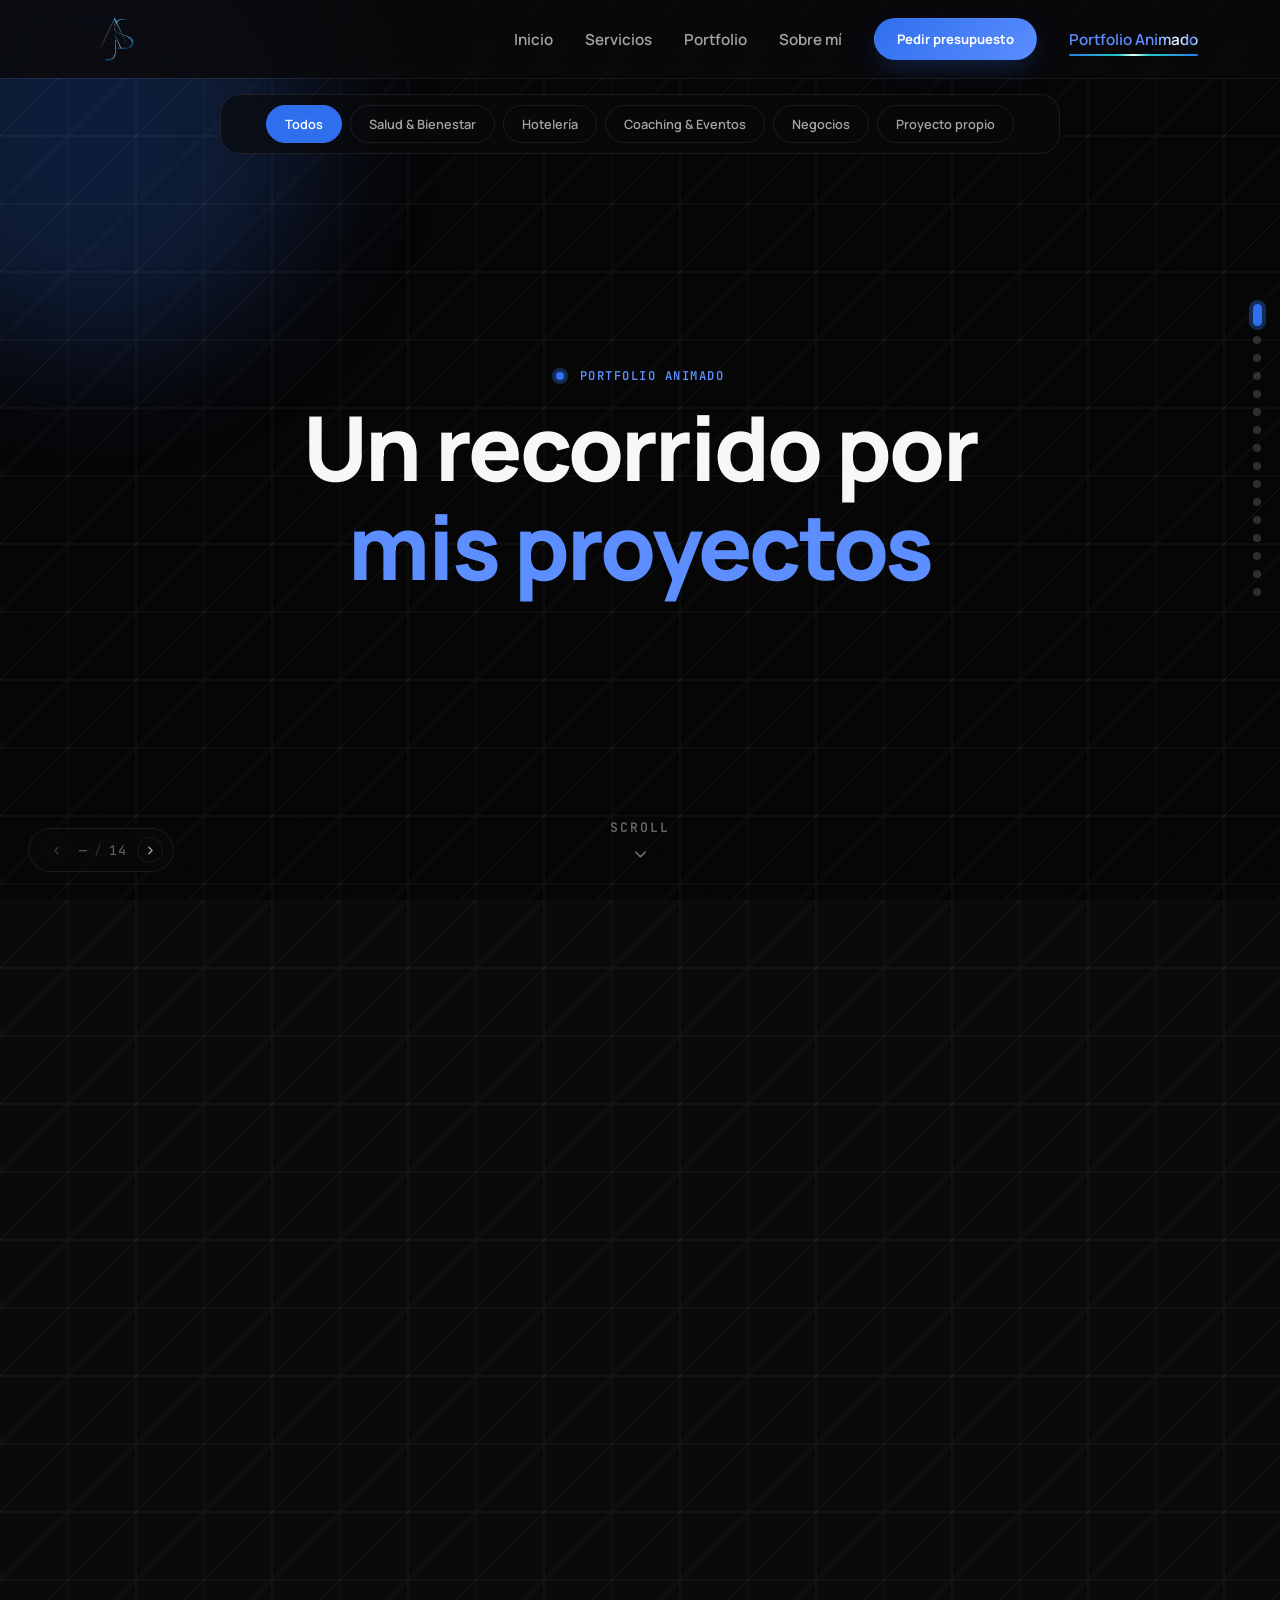
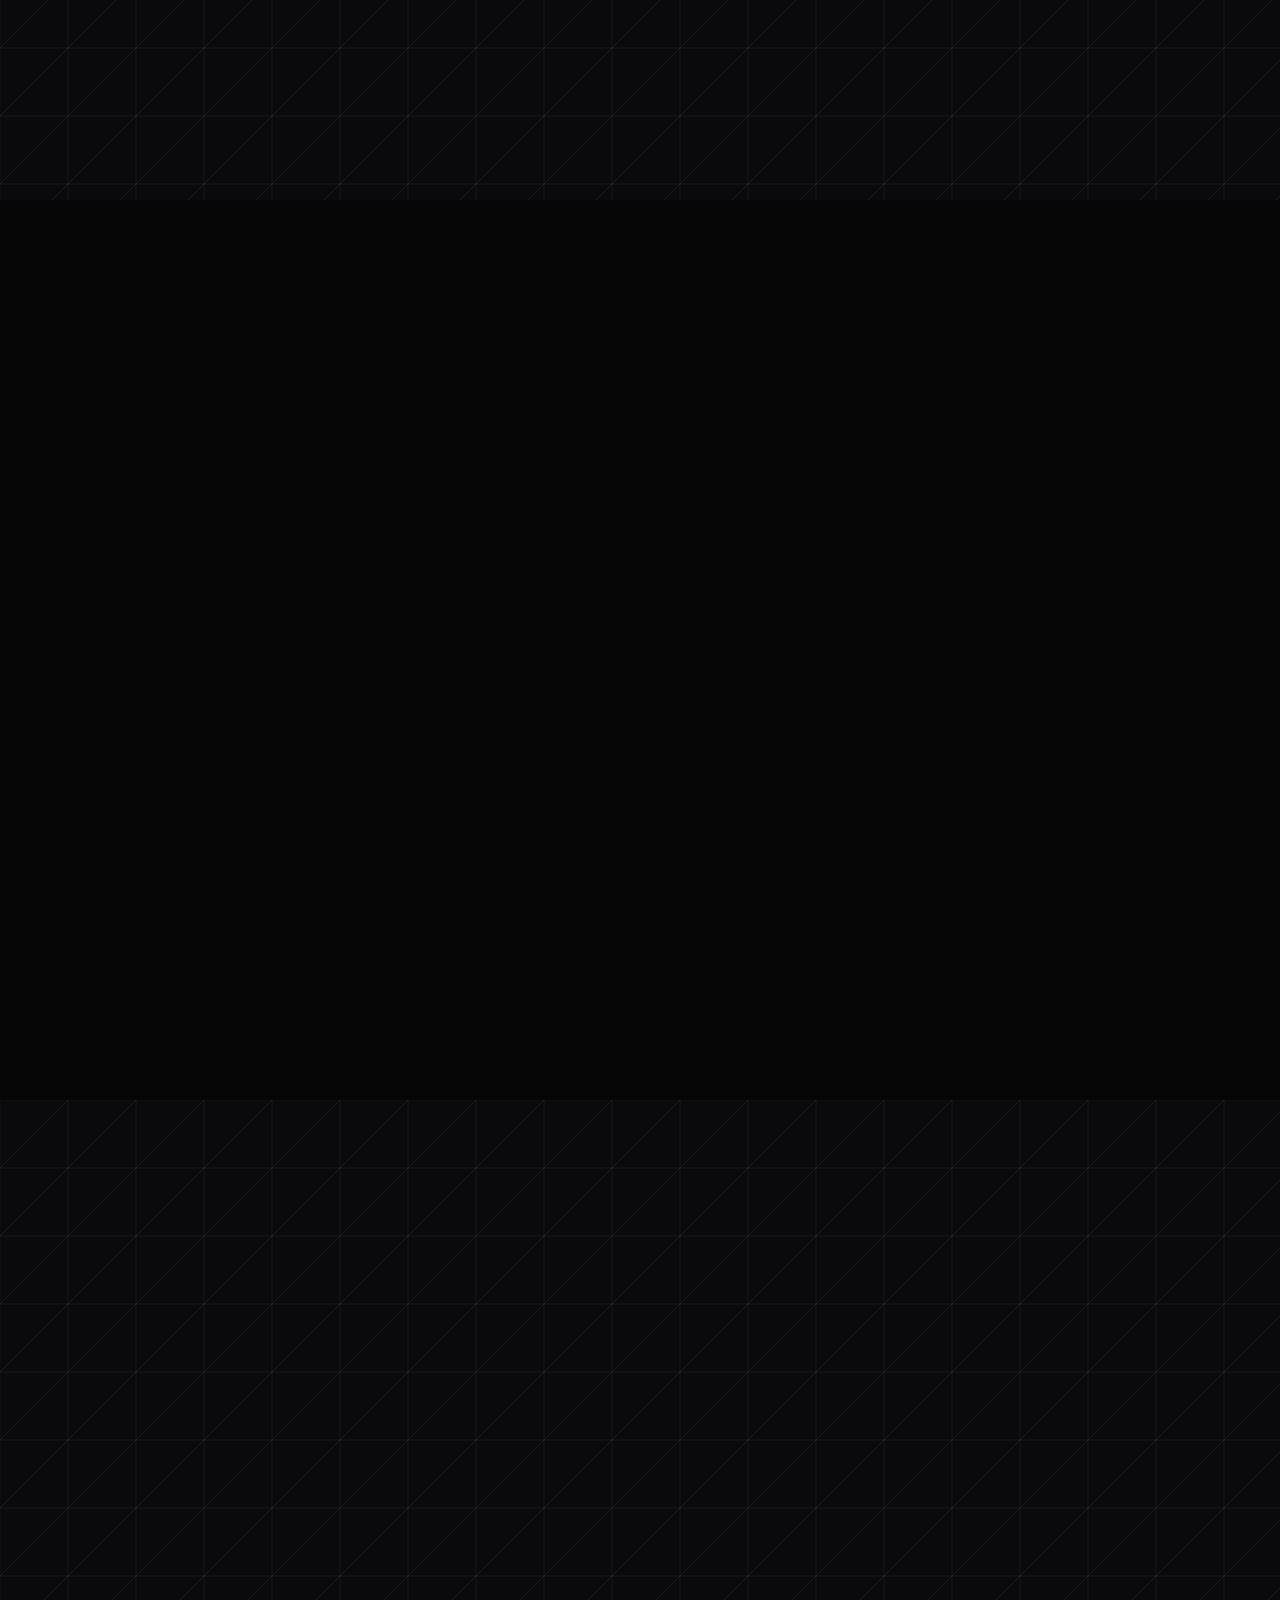
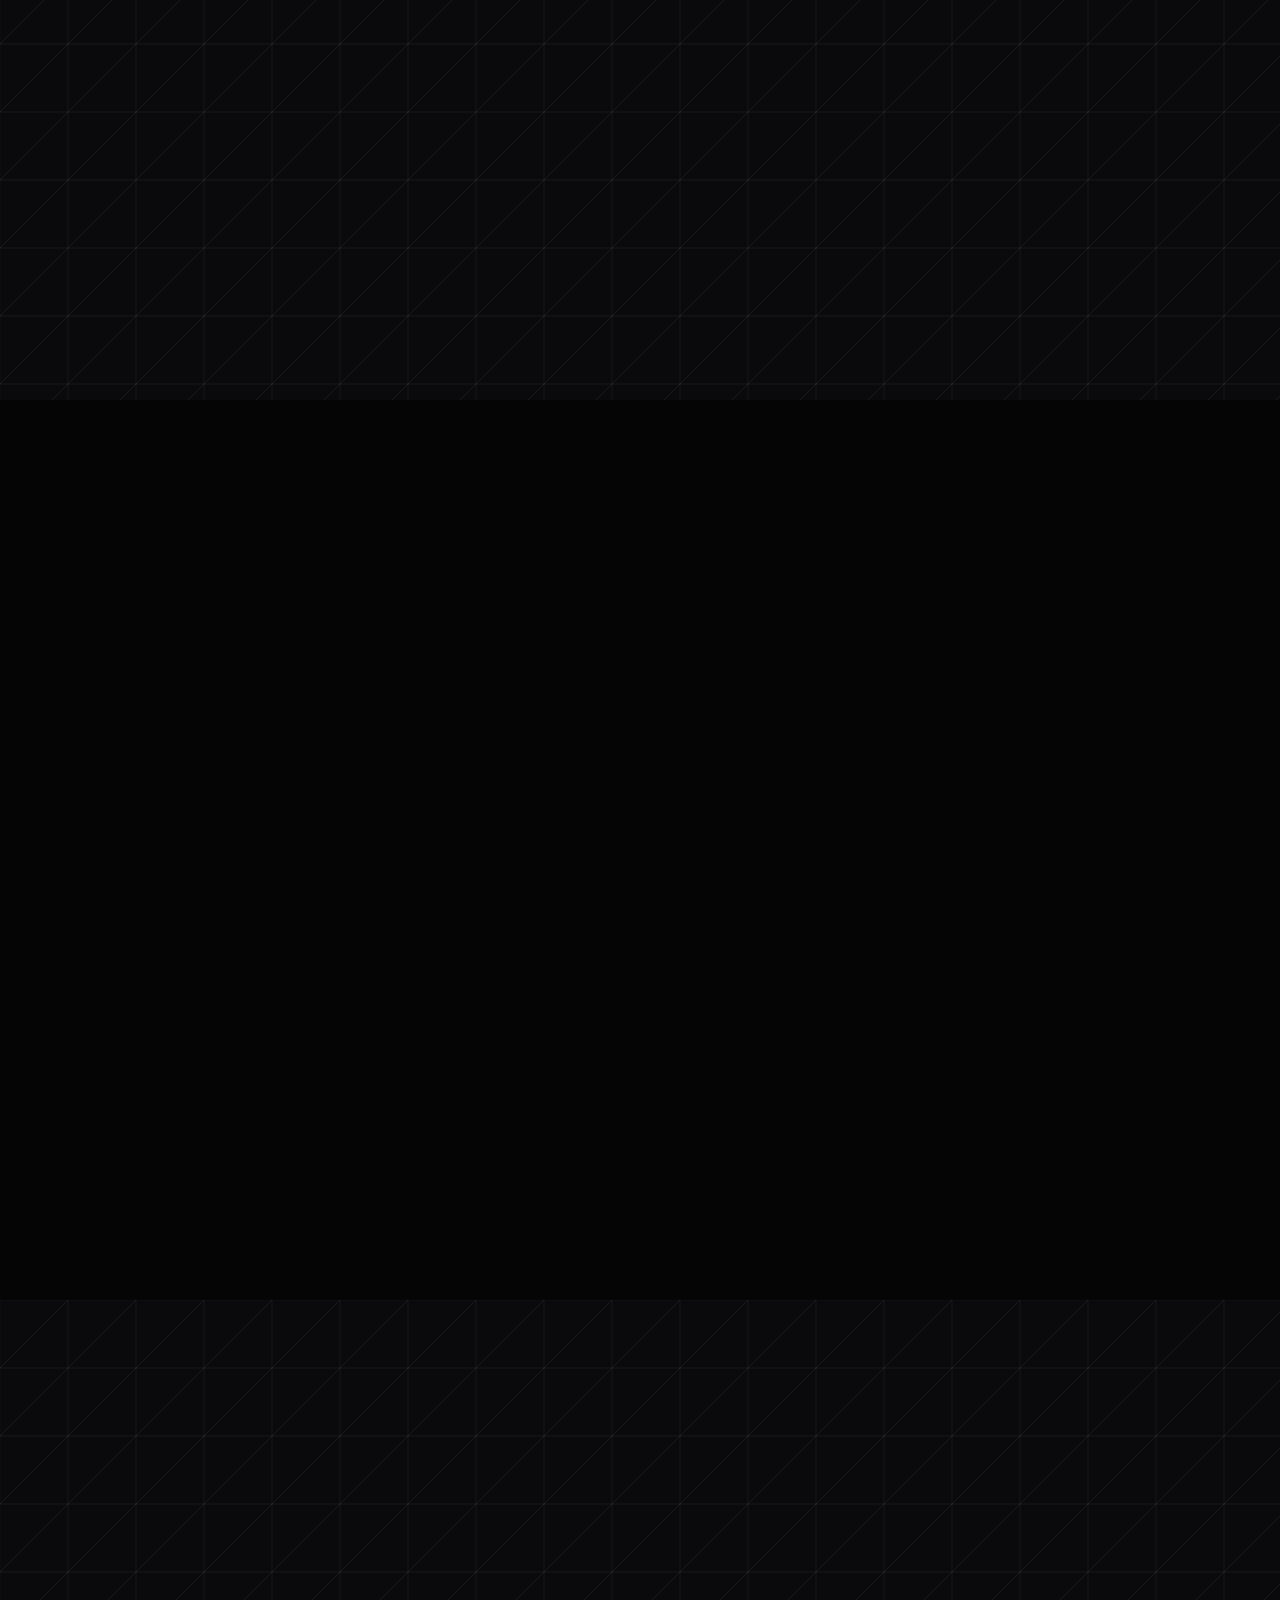
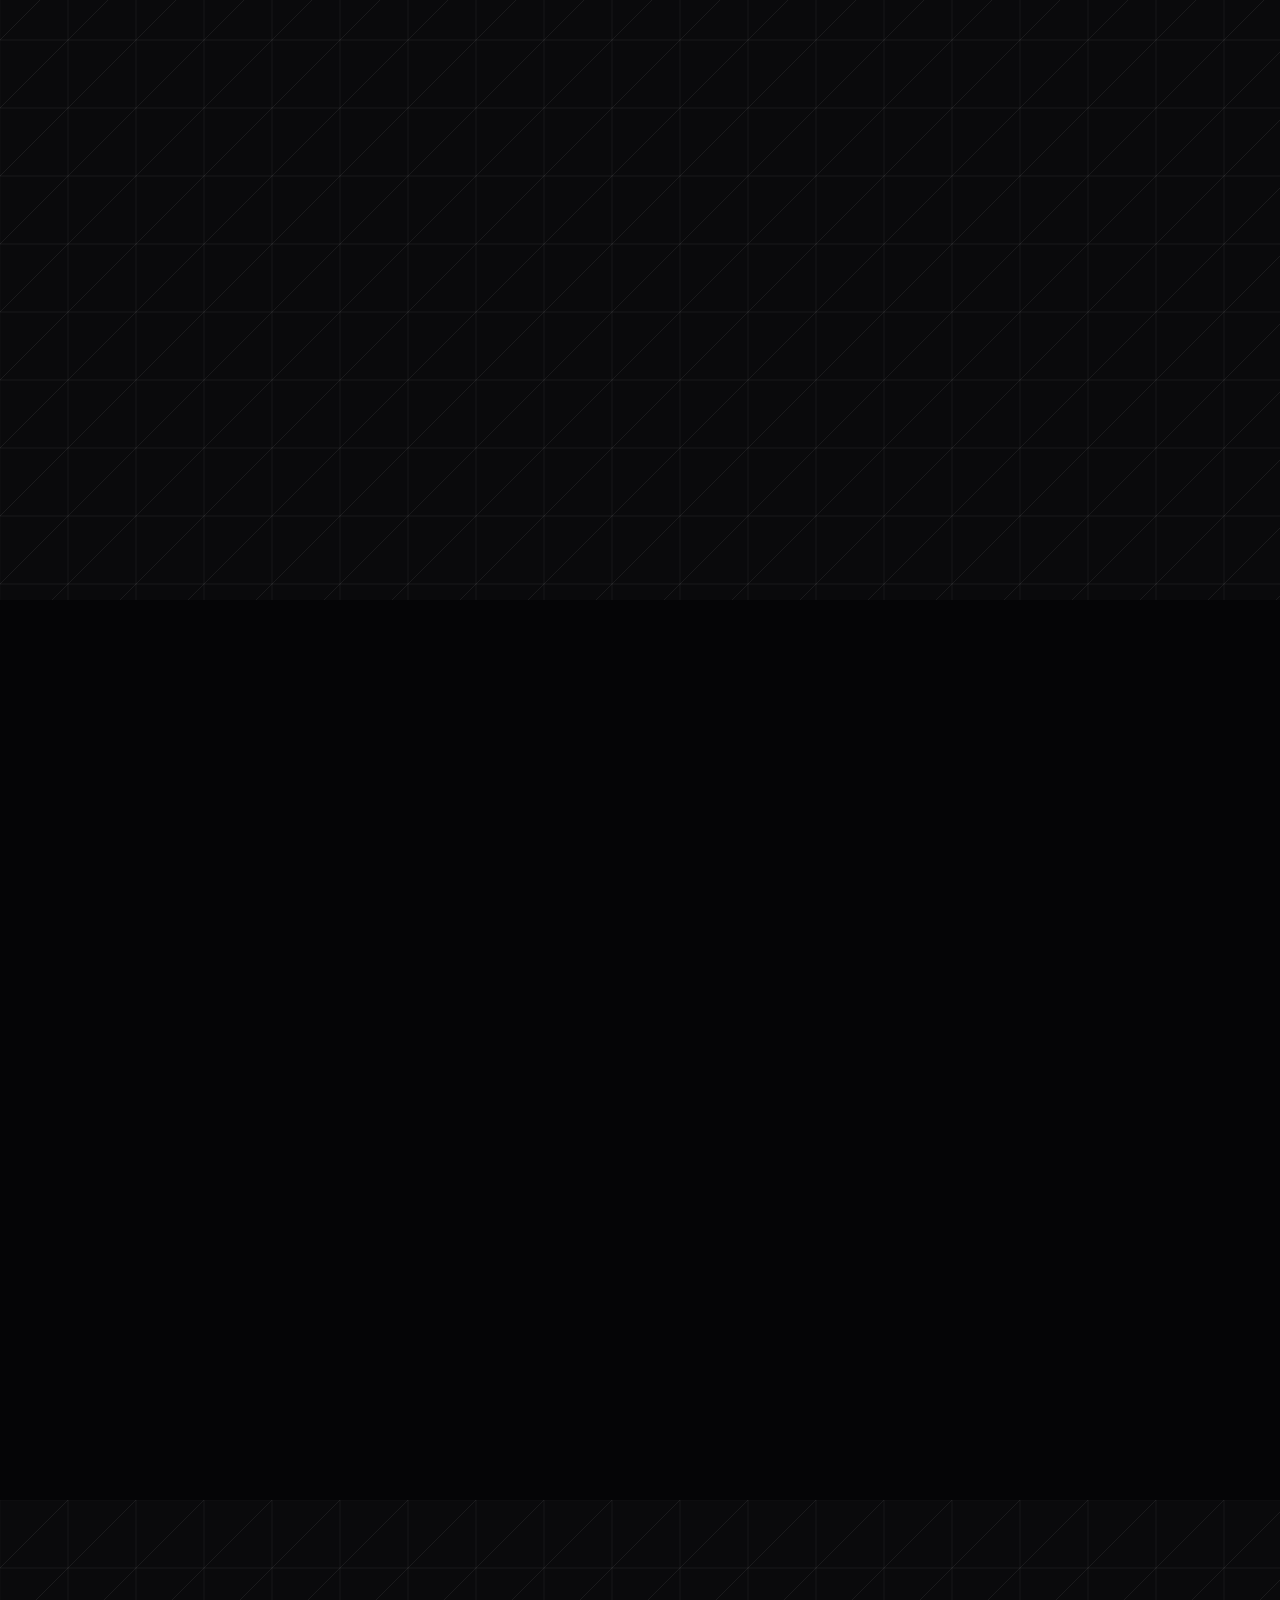
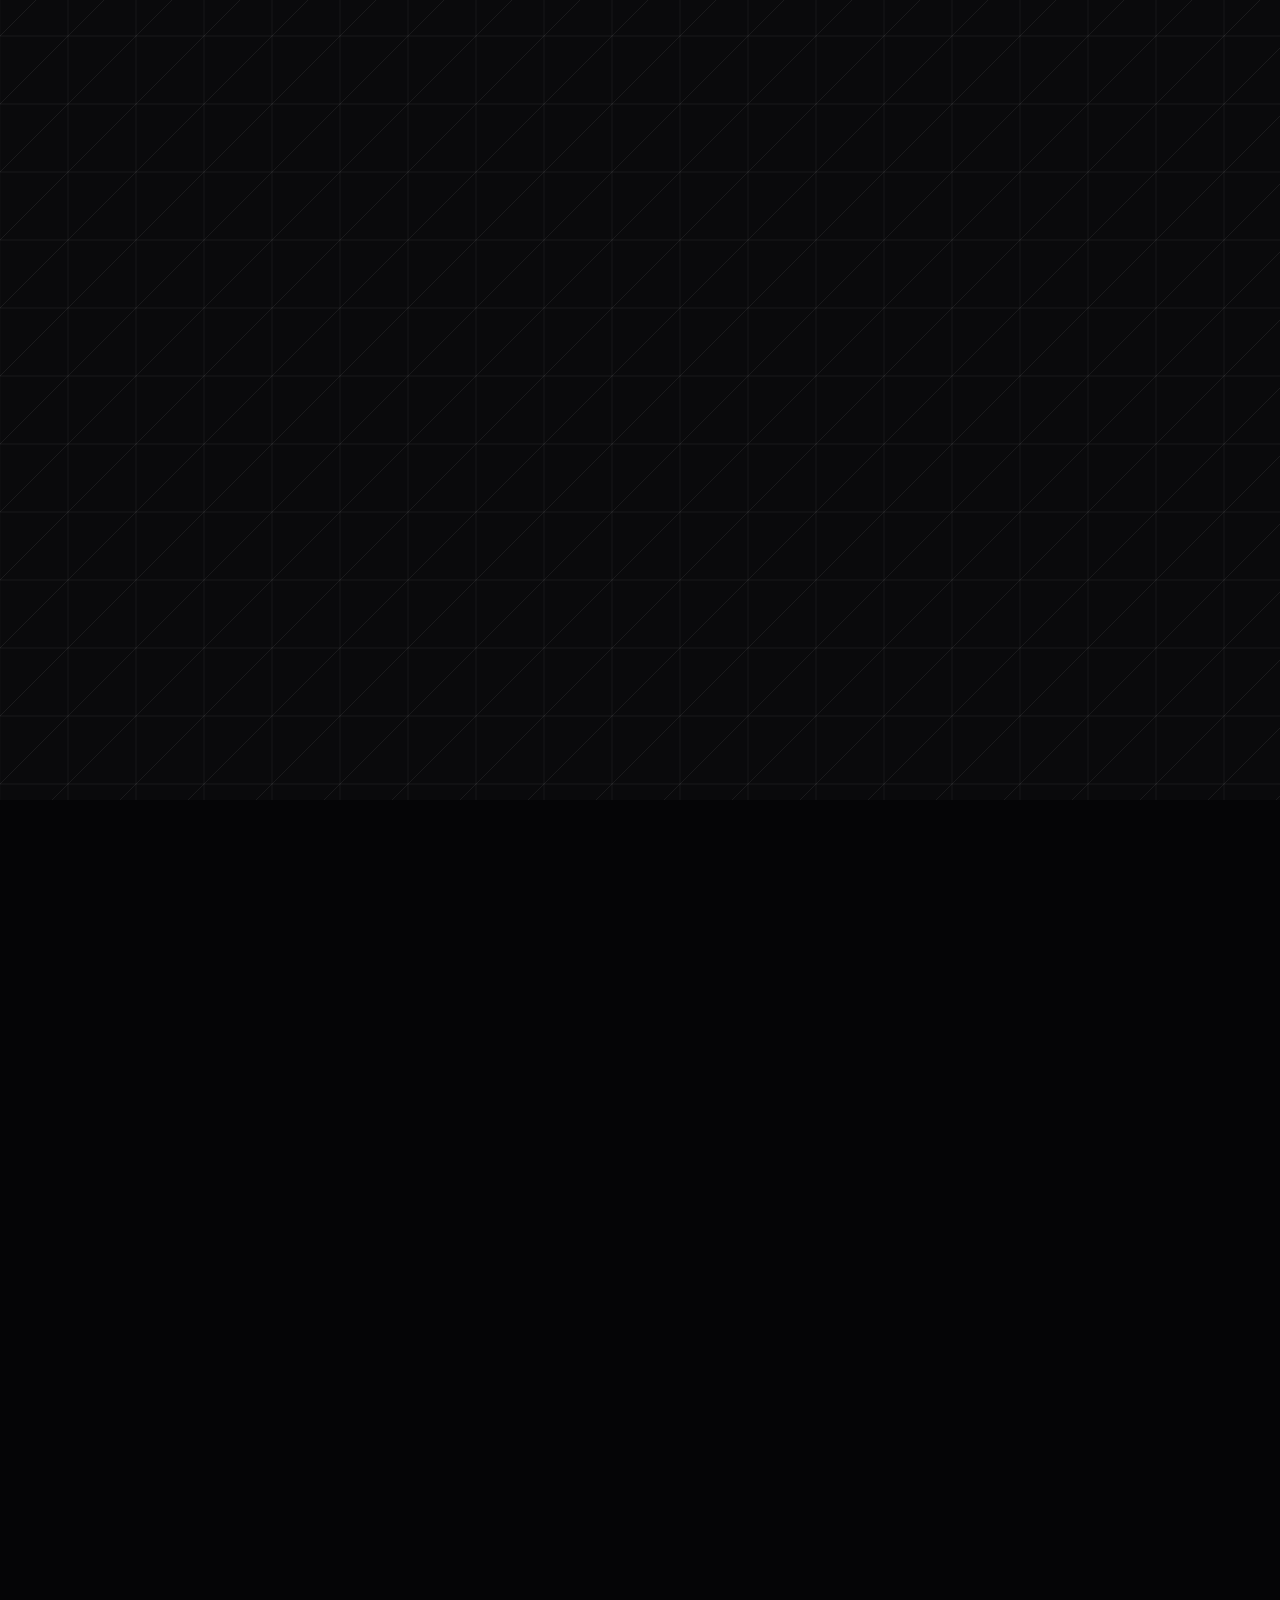
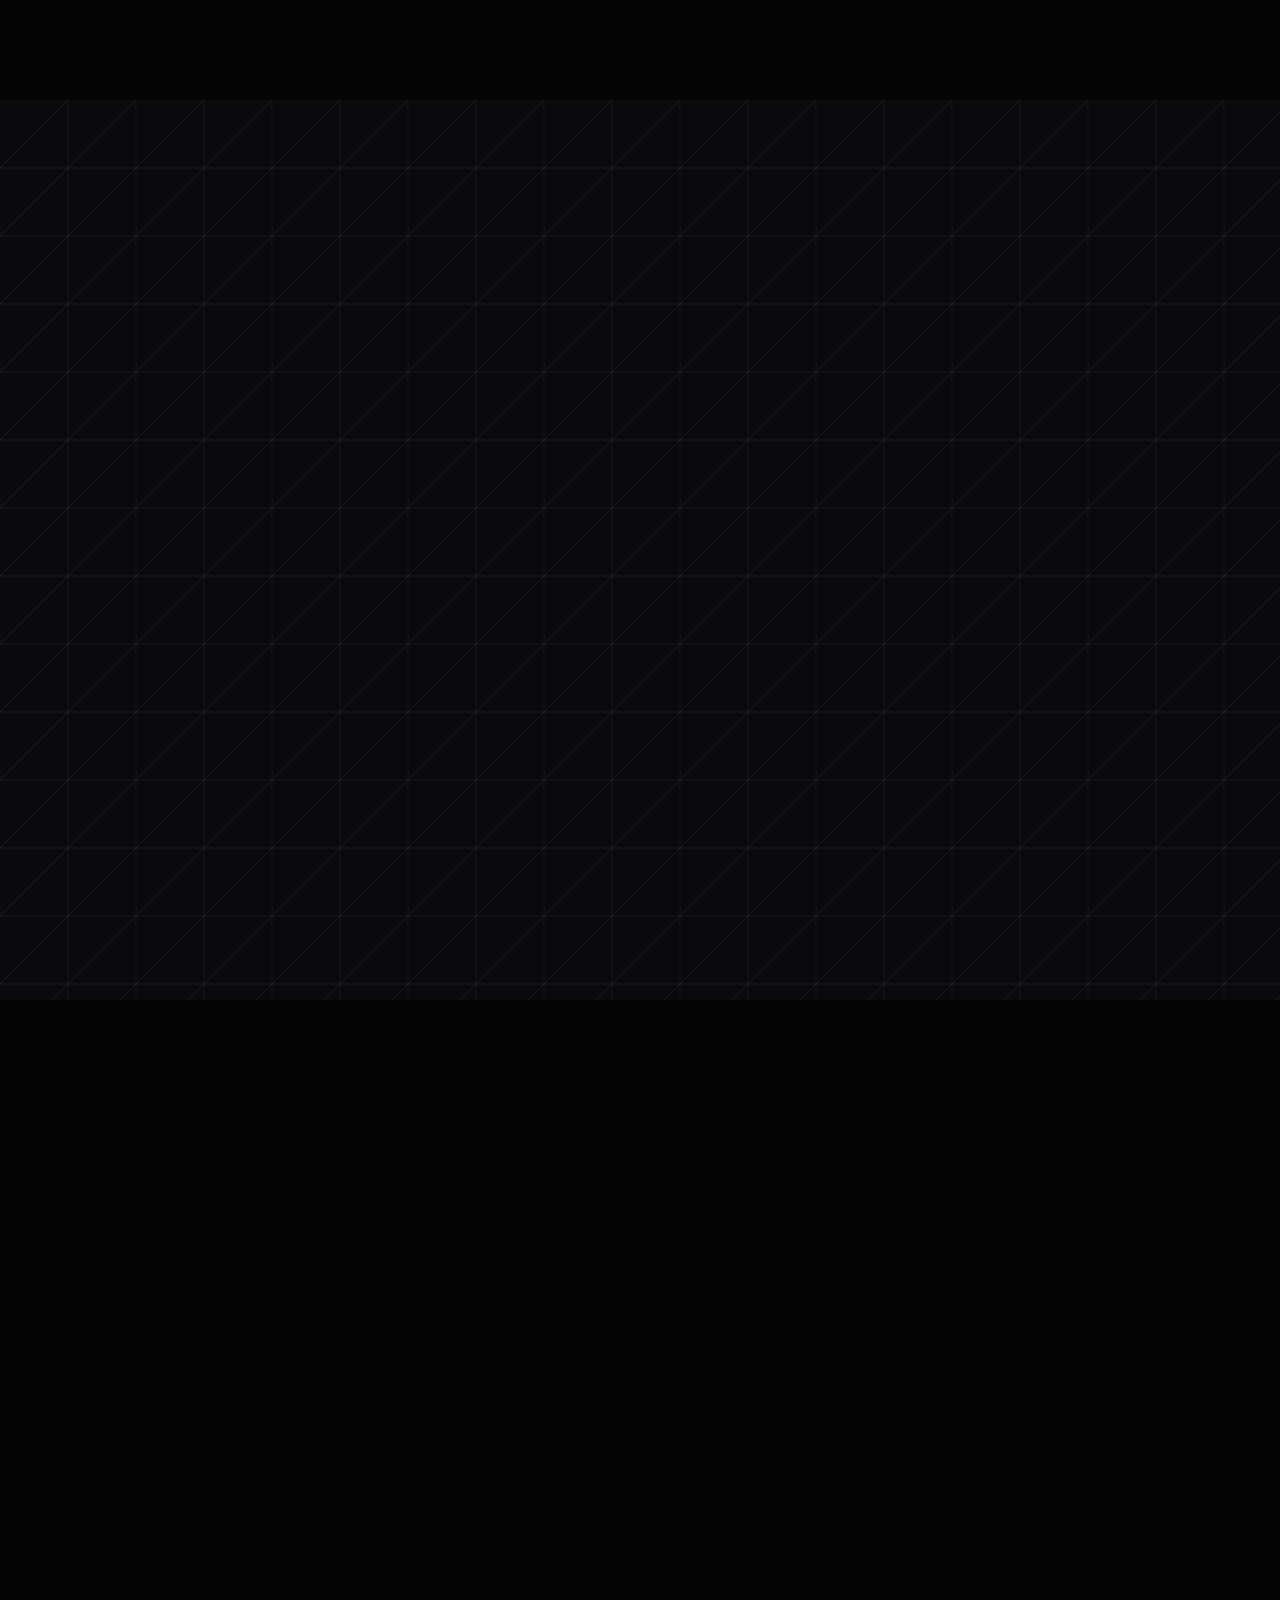
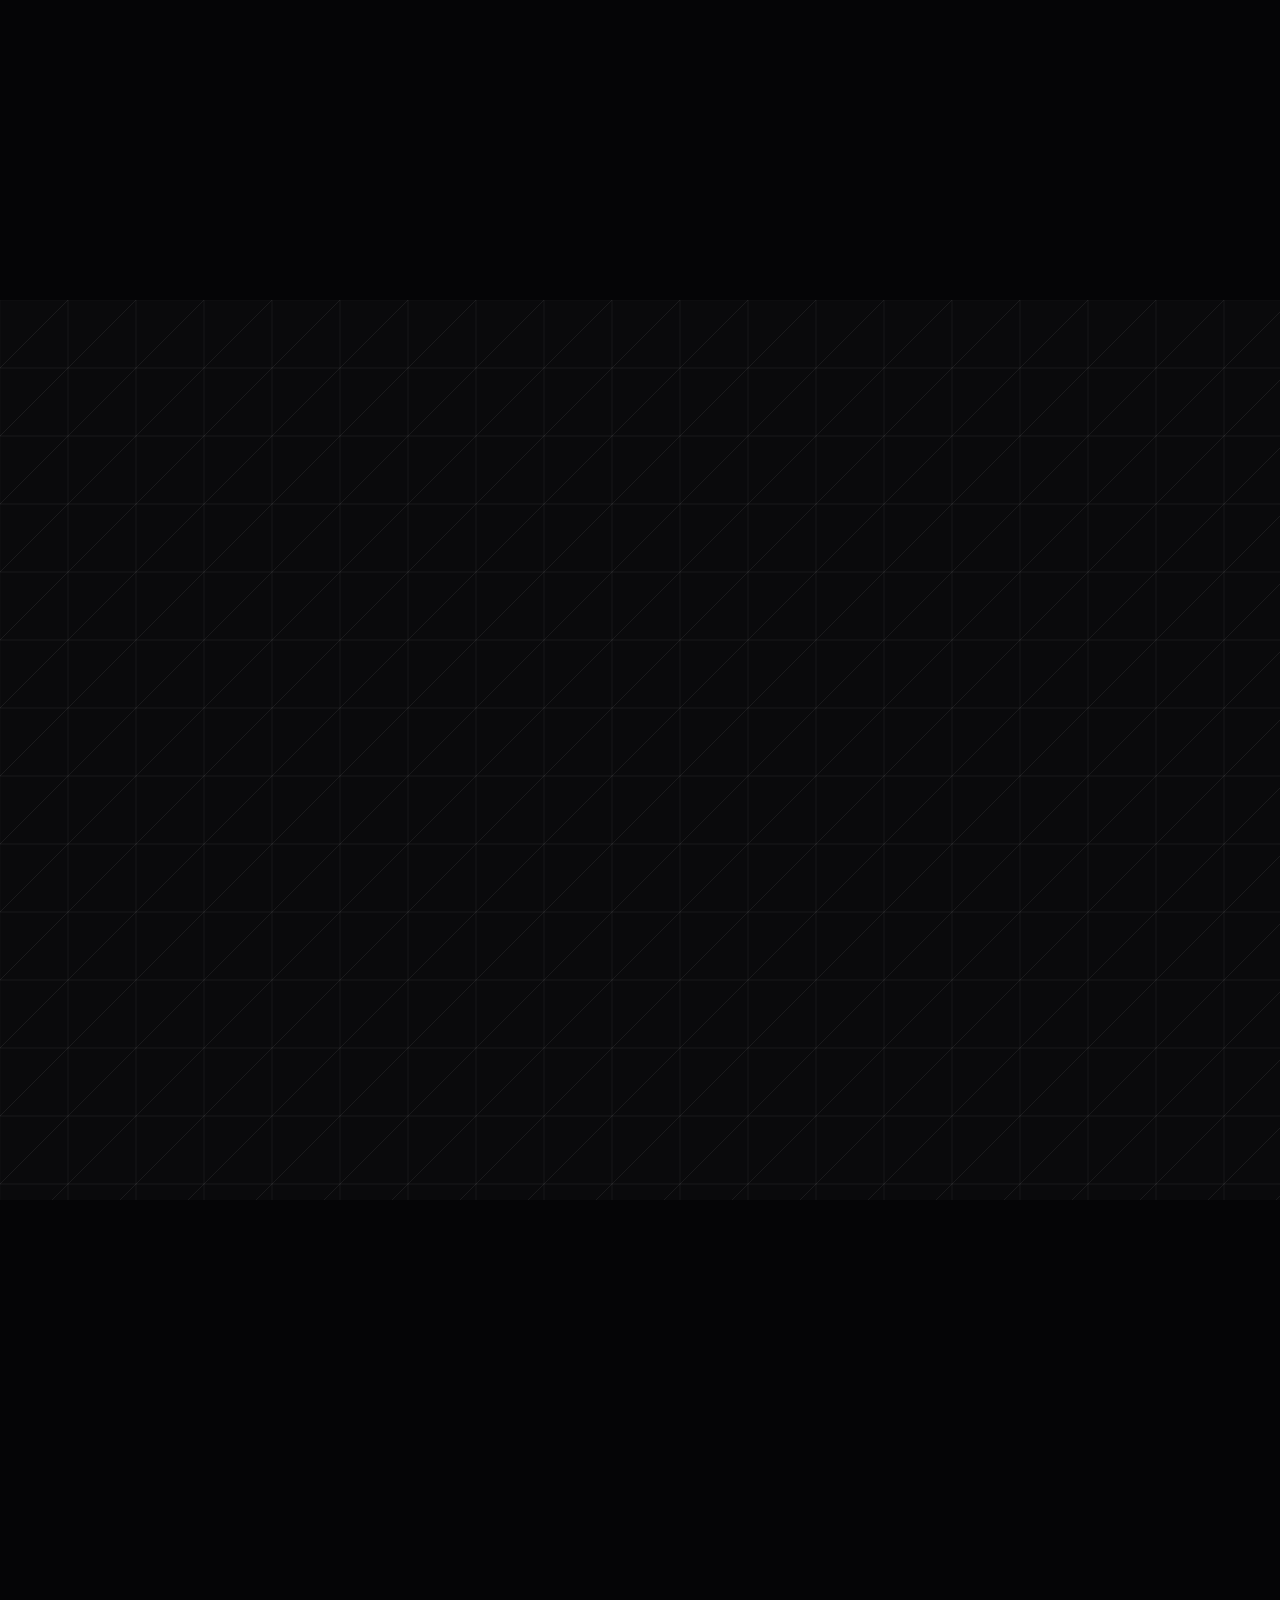
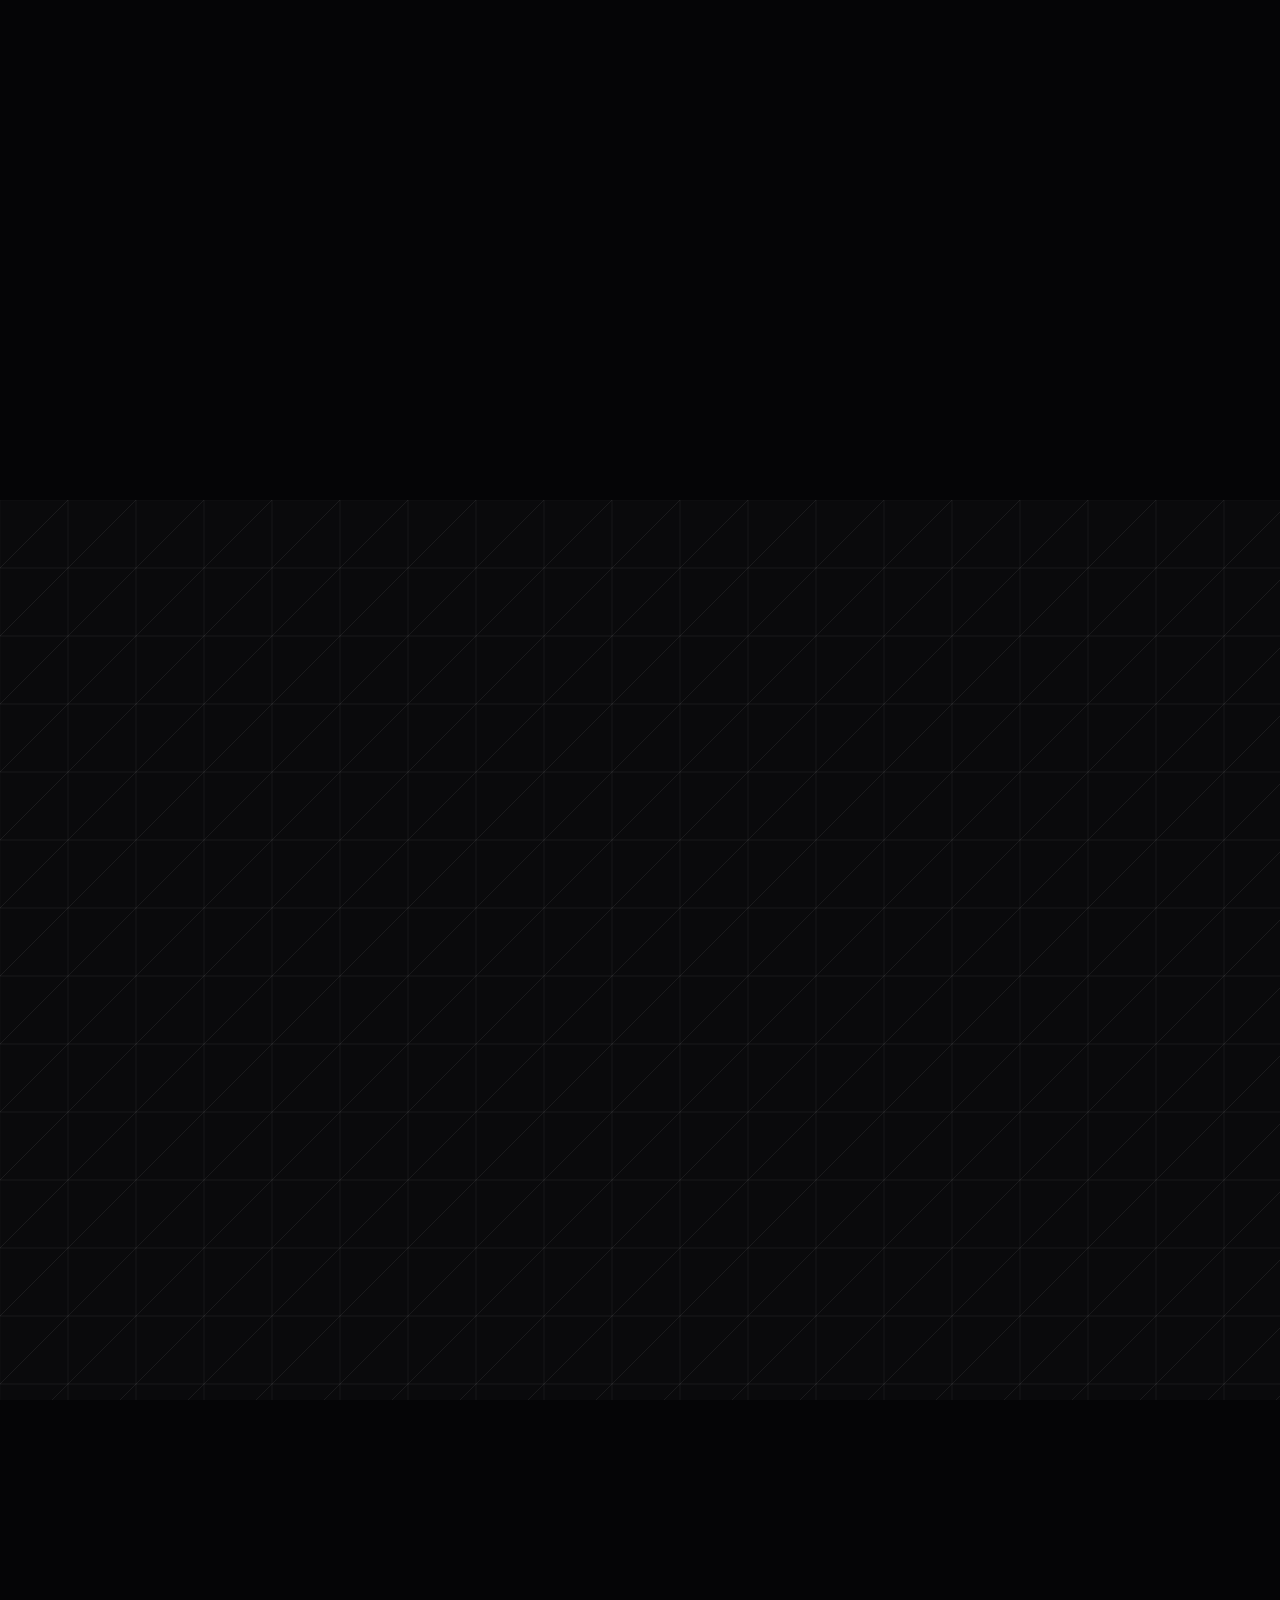
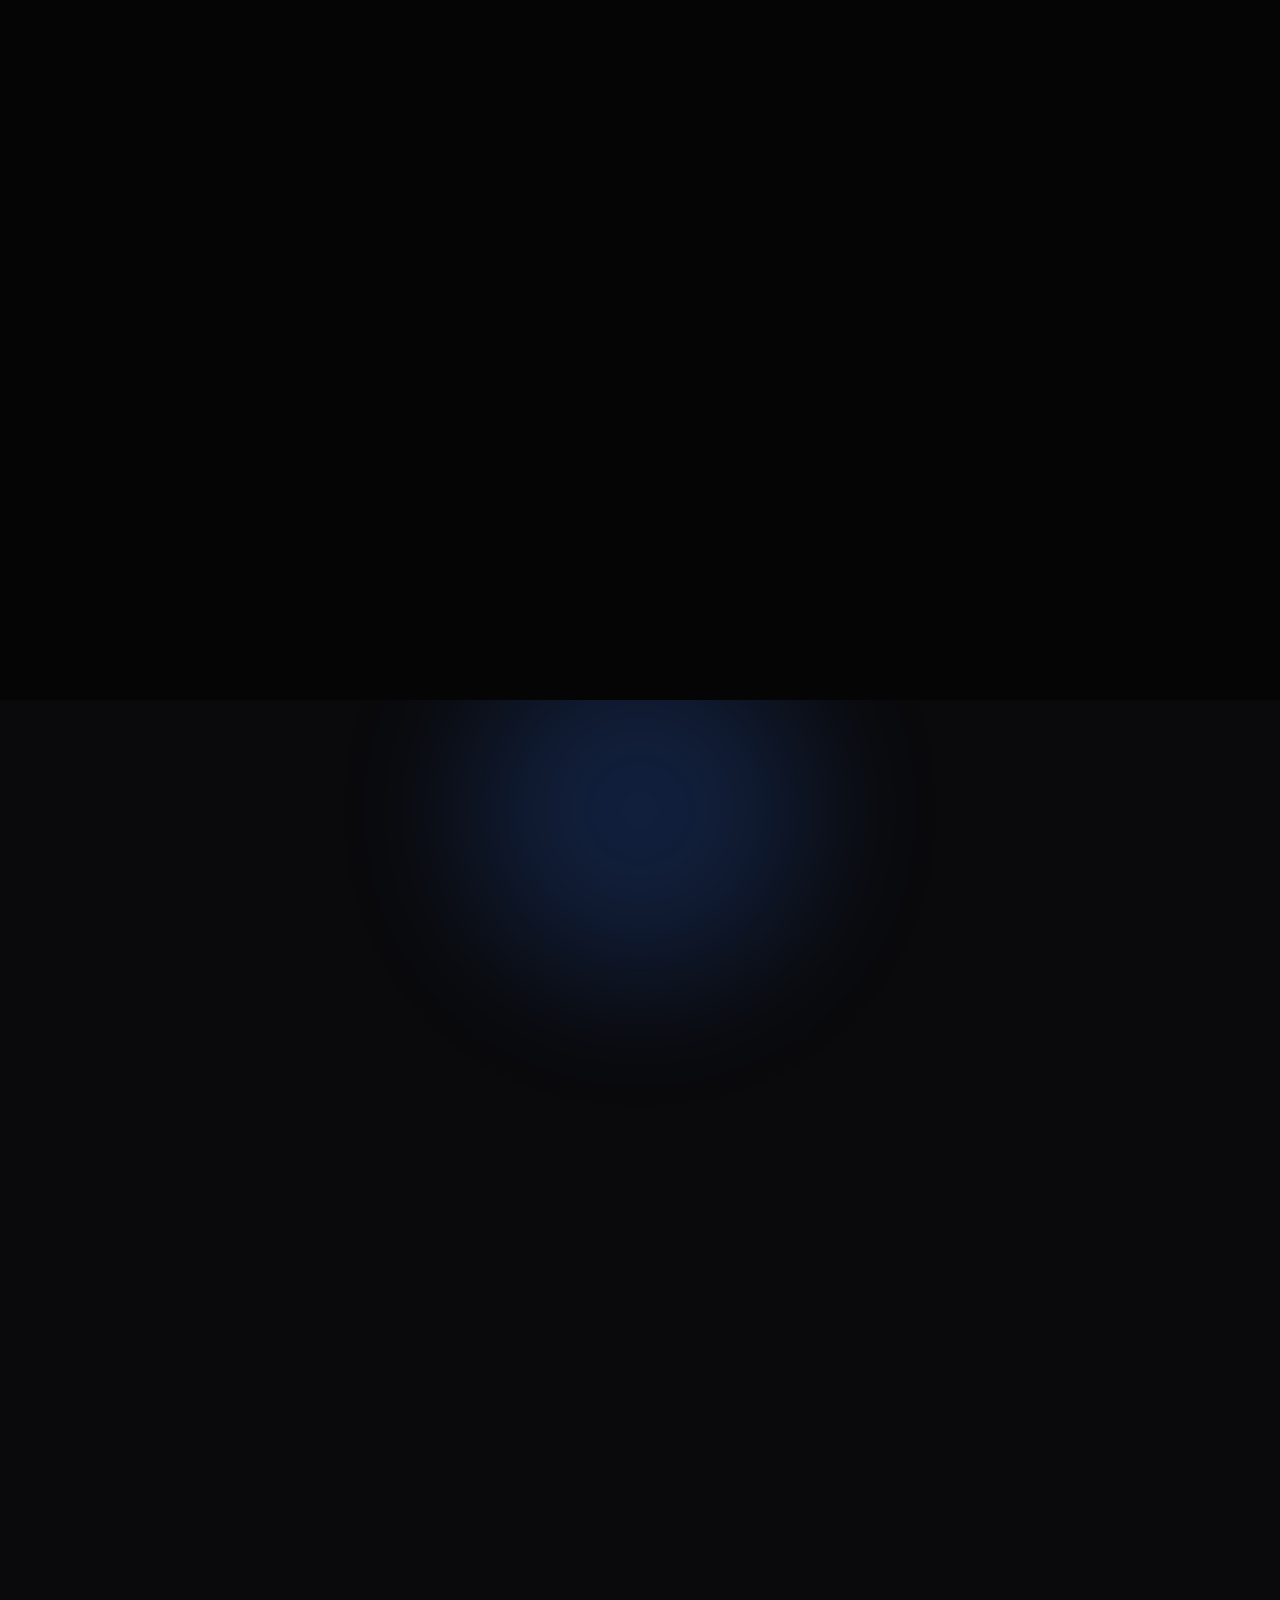
==== portfolio-animado.html @ 488a73ff "Corrige la causa real del header invisible en iOS al entrar directo Analizando una grabacion del bug" ====
<!DOCTYPE html>
<html lang="es" data-pa-scroll>
<head>
<meta charset="UTF-8">
<meta name="viewport" content="width=device-width, initial-scale=1.0, viewport-fit=cover">
<title>Portfolio Animado | Axel Salomon</title>
<meta name="description" content="Recorrido interactivo por los proyectos de desarrollo web de Axel Salomon: un proyecto a la vez, con tecnologías, alcance y resultado de cada uno.">
<meta name="author" content="Axel Salomon">
<meta name="robots" content="index, follow">
<link rel="canonical" href="https://axeljaviersalomon.github.io/Portfolio/portfolio-animado.html">

<!-- Open Graph / Facebook, LinkedIn, WhatsApp -->
<meta property="og:type" content="website">
<meta property="og:url" content="https://axeljaviersalomon.github.io/Portfolio/portfolio-animado.html">
<meta property="og:site_name" content="Axel Salomon | Desarrollo Web Freelance">
<meta property="og:title" content="Portfolio Animado | Axel Salomon">
<meta property="og:description" content="Recorrido interactivo por los proyectos de desarrollo web de Axel Salomon: un proyecto a la vez, con tecnologías, alcance y resultado de cada uno.">
<meta property="og:image" content="https://axeljaviersalomon.github.io/Portfolio/assets/img/og-image.png">
<meta property="og:image:width" content="1200">
<meta property="og:image:height" content="630">
<meta property="og:locale" content="es_AR">

<!-- Twitter Card -->
<meta name="twitter:card" content="summary_large_image">
<meta name="twitter:title" content="Portfolio Animado | Axel Salomon">
<meta name="twitter:description" content="Recorrido interactivo por los proyectos de desarrollo web de Axel Salomon: un proyecto a la vez, con tecnologías, alcance y resultado de cada uno.">
<meta name="twitter:image" content="https://axeljaviersalomon.github.io/Portfolio/assets/img/og-image.png">

<meta name="theme-color" content="#0a0a0f">

<!-- Favicons -->
<link rel="icon" type="image/png" sizes="16x16" href="assets/img/favicon-16.png">
<link rel="icon" type="image/png" sizes="32x32" href="assets/img/favicon-32.png">
<link rel="icon" type="image/png" sizes="48x48" href="assets/img/favicon-48.png">
<link rel="apple-touch-icon" sizes="180x180" href="assets/img/favicon-180.png">
<link rel="icon" type="image/png" sizes="512x512" href="assets/img/favicon-512.png">

<link rel="preconnect" href="https://fonts.googleapis.com">
<link href="https://fonts.googleapis.com/css2?family=Manrope:wght@400;500;600;700;800&family=JetBrains+Mono:wght@400;500;600;700&display=swap" rel="stylesheet">

<link rel="stylesheet" href="assets/css/styles.css?v=25">
<link rel="stylesheet" href="assets/css/portfolio-animado.css?v=21">
</head>
<body>

<div class="global-bg"></div>
<div class="cursor-glow" id="cursorGlow"></div>
<div class="grain-overlay" aria-hidden="true"></div>

<!-- =====================================================================
     NAVEGACIÓN — igual que index.html, pero los anclajes de sección
     apuntan de vuelta a index.html (esas secciones no existen acá)
     ===================================================================== -->
<header>
    <div class="container nav-wrap">
        <a href="index.html#inicio" class="logo">
            <img src="assets/img/logo-icon.png" alt="Axel Salomon" class="logo-icon">
        </a>
        <nav class="nav-links" id="navLinks">
            <a href="index.html#inicio">Inicio</a>
            <a href="index.html#servicios">Servicios</a>
            <a href="index.html#portfolio">Portfolio</a>
            <a href="index.html#porque">Sobre mí</a>
            <a href="index.html#contacto" class="btn btn-primary btn-sm">Pedir presupuesto</a>
            <a href="portfolio-animado.html" class="active nav-link-shine"><span>Portfolio Animado</span></a>
        </nav>
        <div class="hamburger" id="hamburger" aria-label="Abrir menú"><span></span><span></span><span></span></div>
    </div>
</header>

<!-- =====================================================================
     TRACK DE PANELES — un proyecto por pantalla
     ===================================================================== -->
<main class="pa-track" id="paTrack">

    <!-- Panel intro — fondo de malla que sigue al mouse (igual que "Sobre mí"
         en index.html), reservado para esta pantalla únicamente -->
    <section class="pa-panel pa-intro" id="pa-intro" data-label="Inicio del recorrido">
        <div class="blob blob-blue blob-dance-a" style="width:440px;height:440px;top:-10%;left:-10%;"></div>
        <canvas class="pa-grid-canvas" data-pa-grid aria-hidden="true"></canvas>
        <div class="pa-intro-inner">
            <div class="eyebrow"><span></span> Portfolio animado</div>
            <h1>Un recorrido por<span class="text-accent">mis proyectos</span></h1>
        </div>
        <div class="pa-scroll-cue">
            Scroll
            <svg viewBox="0 0 24 24" fill="none" stroke="currentColor" stroke-width="2" stroke-linecap="round" stroke-linejoin="round"><polyline points="6 9 12 15 18 9"/></svg>
        </div>
    </section>

    <!-- Proyecto 1: La Estrella de Castillejo -->
    <section class="pa-panel" id="proyecto-1" data-project="1" data-cat="hoteleria" data-label="Hotel La Estrella de Castillejo">
        <canvas class="pa-grid-canvas" data-pa-grid aria-hidden="true"></canvas>
        <div class="container pa-panel-inner">
            <div class="pa-media">
                <div class="pa-media-frame" style="--card-glow:#d4af37;">
                    <img src="https://laestrelladecastillejo.es/wp-content/uploads/2021/11/cropped-LOGO-270x270.png" alt="Hotel La Estrella de Castillejo" loading="lazy">
                </div>
            </div>
            <div class="pa-content">
                <div class="pa-category">Hotelería · Dominio propio</div>
                <h2>Hotel La Estrella de Castillejo</h2>
                <p>Hotel de paso sobre la A-3 Madrid–Valencia, con sistema de búsqueda y reserva de habitaciones, sección de restaurante y punto de carga eléctrica para vehículos. Desarrollado sobre WordPress con catálogo de habitaciones gestionado vía WooCommerce, optimizado para consultas rápidas desde el celular de viajeros en ruta.</p>
                <div class="pa-tags">
                    <span class="pf-tag">WordPress</span><span class="pf-tag">WooCommerce</span><span class="pf-tag">Booking</span><span class="pf-tag">SEO</span><span class="pf-tag">Responsive</span>
                </div>
                <div class="pa-actions">
                    <a href="https://laestrelladecastillejo.es/" target="_blank" rel="noopener noreferrer" class="pf-link btn btn-primary btn-sm">Ver sitio en vivo ↗</a>
                </div>
            </div>
        </div>
    </section>

    <!-- Proyecto 2: Hotel Setos -->
    <section class="pa-panel pa-panel--reverse" id="proyecto-2" data-project="2" data-cat="hoteleria" data-label="Hotel Restaurante Setos">
        <div class="container pa-panel-inner">
            <div class="pa-media">
                <div class="pa-media-frame" style="--card-glow:#ef4444;">
                    <img src="https://hotelrestaurantesetos.es/wp-content/uploads/2026/03/cropped-LOGO-SIN-FONDO1.png" alt="Hotel Restaurante Setos" loading="lazy">
                </div>
            </div>
            <div class="pa-content">
                <div class="pa-category">Hotelería · Dominio propio</div>
                <h2>Hotel Restaurante Setos</h2>
                <p>Sitio de reservas para hotel y restaurante en Motilla del Palancar (Cuenca, España): presentación de habitaciones, propuesta gastronómica, espacio para eventos y formulario de reserva directo. Construido en WordPress + WooCommerce con foco en carga rápida y posicionamiento local en buscadores.</p>
                <div class="pa-tags">
                    <span class="pf-tag">WordPress</span><span class="pf-tag">WooCommerce</span><span class="pf-tag">Reservas online</span><span class="pf-tag">SEO</span><span class="pf-tag">Responsive</span>
                </div>
                <div class="pa-actions">
                    <a href="https://hotelrestaurantesetos.es/" target="_blank" rel="noopener noreferrer" class="pf-link btn btn-primary btn-sm">Ver sitio en vivo ↗</a>
                </div>
            </div>
        </div>
    </section>

    <!-- Proyecto 3: Chiron Planet Enterprise -->
    <section class="pa-panel" id="proyecto-3" data-project="3" data-cat="salud" data-label="Chiron Planet Enterprise">
        <canvas class="pa-grid-canvas" data-pa-grid aria-hidden="true"></canvas>
        <div class="container pa-panel-inner">
            <div class="pa-media">
                <div class="pa-media-frame pf-logo-white" style="--card-glow:#9b8cf5;">
                    <img src="https://chironplanet.com/wp-content/uploads/2025/08/Diseno-sin-titulo-1.png" alt="Chiron Planet Enterprise" loading="lazy">
                </div>
            </div>
            <div class="pa-content">
                <div class="pa-category">Bienestar & Terapias · Dominio propio</div>
                <h2>Chiron Planet Enterprise</h2>
                <p>Holding con 4 unidades de negocio bajo un mismo sitio (EquusAccess, Access Bars, Healy Retailer y Whispering Souls): sanación energética y terapia asistida con caballos. Arquitectura multi-marca sobre WordPress y WooCommerce, cada unidad con su propia identidad dentro de una estructura de navegación común.</p>
                <div class="pa-tags">
                    <span class="pf-tag">WordPress</span><span class="pf-tag">WooCommerce</span><span class="pf-tag">Multi-marca</span><span class="pf-tag">SEO</span><span class="pf-tag">Responsive</span>
                </div>
                <div class="pa-actions">
                    <a href="https://chironplanet.com/" target="_blank" rel="noopener noreferrer" class="pf-link btn btn-primary btn-sm">Ver sitio en vivo ↗</a>
                </div>
            </div>
        </div>
    </section>

    <!-- Proyecto 4: OrlandoStudio -->
    <section class="pa-panel pa-panel--reverse" id="proyecto-4" data-project="4" data-cat="negocios" data-label="OrlandoStudio">
        <div class="container pa-panel-inner">
            <div class="pa-media">
                <div class="pa-media-frame pa-media-svg" style="--card-glow:#33b875;">
                    <svg viewBox="0 0 100 100" xmlns="http://www.w3.org/2000/svg" aria-hidden="true">
                        <path d="M55.9,85.5 A34,34 0 1 1 83.5,46.1" fill="none" stroke="currentColor" stroke-width="16" stroke-linecap="round"/>
                        <rect x="58" y="25" width="15" height="65" rx="7.5" fill="currentColor"/>
                        <circle cx="80" cy="18" r="9" fill="currentColor"/>
                    </svg>
                </div>
            </div>
            <div class="pa-content">
                <div class="pa-category">Branding · Estudio de diseño</div>
                <h2>OrlandoStudio</h2>
                <p>Landing para un estudio de branding y diseño de marca: portfolio de identidades visuales presentado con scroll animado, sección de servicios, testimonios y agenda de llamadas de venta. Construido 100% a mano en HTML5 y CSS3, con animaciones GSAP para dar una sensación editorial y cuidada.</p>
                <div class="pa-tags">
                    <span class="pf-tag">HTML5</span><span class="pf-tag">GSAP</span><span class="pf-tag">Branding</span><span class="pf-tag">SEO</span><span class="pf-tag">Responsive</span>
                </div>
                <div class="pa-actions">
                    <a href="https://axeljaviersalomon.github.io/OrlandoStudio/" target="_blank" rel="noopener noreferrer" class="pf-link btn btn-primary btn-sm" data-demo="true">Ver demo ↗</a>
                </div>
            </div>
        </div>
    </section>

    <!-- Proyecto 5: Tao Trading Academy -->
    <section class="pa-panel" id="proyecto-5" data-project="5" data-cat="negocios" data-label="Tao Trading Academy">
        <canvas class="pa-grid-canvas" data-pa-grid aria-hidden="true"></canvas>
        <div class="container pa-panel-inner">
            <div class="pa-media">
                <div class="pa-media-frame" style="--card-glow:#e5e7eb;">
                    <img src="https://taotrading.netlify.app/wp-content/uploads/2024/03/connombreblanco_Mesa-de-trabajo-1.png" alt="Tao Trading Academy" loading="lazy">
                </div>
            </div>
            <div class="pa-content">
                <div class="pa-category">Educación Online</div>
                <h2>Tao Trading Academy</h2>
                <p>Academia de trading con cursos, campus de alumnos, casos de éxito y sistema de registro/login para la comunidad. Estructura tipo LMS sobre WordPress, con gestión de membresías para separar contenido público de contenido exclusivo para alumnos inscriptos.</p>
                <div class="pa-tags">
                    <span class="pf-tag">WordPress</span><span class="pf-tag">LMS</span><span class="pf-tag">Membresías</span><span class="pf-tag">SEO</span><span class="pf-tag">Responsive</span>
                </div>
                <div class="pa-actions">
                    <a href="https://taotrading.netlify.app/" target="_blank" rel="noopener noreferrer" class="pf-link btn btn-primary btn-sm" data-demo="true">Ver demo ↗</a>
                </div>
            </div>
        </div>
    </section>

    <!-- Proyecto 6: Conecta con tu Propósito -->
    <section class="pa-panel pa-panel--reverse" id="proyecto-6" data-project="6" data-cat="coaching" data-label="Conecta con tu Propósito 3.0">
        <div class="container pa-panel-inner">
            <div class="pa-media">
                <div class="pa-media-frame" style="--card-glow:#c7d2e0;">
                    <img src="https://conectacontuproposito.netlify.app/wp-content/uploads/2025/02/Logo-CCTP-Plateado-6.png" alt="Conecta con tu Propósito" loading="lazy">
                </div>
            </div>
            <div class="pa-content">
                <div class="pa-category">Coaching · Evento presencial</div>
                <h2>Conecta con tu Propósito 3.0</h2>
                <p>Landing de venta de entradas para un evento presencial de alto impacto: tres tipos de ticket con precios diferenciados, testimonios en video de ediciones anteriores y contador de asistentes en tiempo real para reforzar urgencia. Sobre WordPress, con foco total en conversión.</p>
                <div class="pa-tags">
                    <span class="pf-tag">WordPress</span><span class="pf-tag">Venta de tickets</span><span class="pf-tag">SEO</span><span class="pf-tag">Responsive</span>
                </div>
                <div class="pa-actions">
                    <a href="https://conectacontuproposito.netlify.app/" target="_blank" rel="noopener noreferrer" class="pf-link btn btn-primary btn-sm" data-demo="true">Ver demo ↗</a>
                </div>
            </div>
        </div>
    </section>

    <!-- Proyecto 7: Quantum (Carola Gando) -->
    <section class="pa-panel" id="proyecto-7" data-project="7" data-cat="coaching" data-label="Quantum — Abundancia Infinita">
        <canvas class="pa-grid-canvas" data-pa-grid aria-hidden="true"></canvas>
        <div class="container pa-panel-inner">
            <div class="pa-media">
                <div class="pa-media-frame pf-logo-white" style="--card-glow:#a78bfa;">
                    <img src="https://quantumprogram.netlify.app/wp-content/uploads/2025/10/logo-carola.png" alt="Quantum - Carola Gando" loading="lazy">
                </div>
            </div>
            <div class="pa-content">
                <div class="pa-category">Coaching · Landing de venta</div>
                <h2>Quantum — Abundancia Infinita</h2>
                <p>Landing de venta de un programa de transformación personal, estructurada alrededor de un Video Sales Letter (VSL), testimonios en video, sección de preguntas frecuentes y checkout integrado con WooCommerce para completar la compra sin salir del sitio.</p>
                <div class="pa-tags">
                    <span class="pf-tag">WordPress</span><span class="pf-tag">Checkout</span><span class="pf-tag">Video Sales Letter</span><span class="pf-tag">SEO</span><span class="pf-tag">Responsive</span>
                </div>
                <div class="pa-actions">
                    <a href="https://quantumprogram.netlify.app/" target="_blank" rel="noopener noreferrer" class="pf-link btn btn-primary btn-sm" data-demo="true">Ver demo ↗</a>
                </div>
            </div>
        </div>
    </section>

    <!-- Proyecto 8: Viví en Propósito -->
    <section class="pa-panel pa-panel--reverse" id="proyecto-8" data-project="8" data-cat="coaching" data-label="Viví en Propósito">
        <div class="container pa-panel-inner">
            <div class="pa-media">
                <div class="pa-media-frame" style="--card-glow:#b8c4d9;">
                    <img src="https://vivienproposito.netlify.app/wp-content/uploads/2024/12/Logo-VEP-Blanco-loguito11.png" alt="Viví en Propósito" loading="lazy">
                </div>
            </div>
            <div class="pa-content">
                <div class="pa-category">Coaching · Evento presencial</div>
                <h2>Viví en Propósito</h2>
                <p>Landing para un evento inmersivo de 3 días junto a Carola Gando: agenda día por día, testimonios de ediciones pasadas y tres niveles de entrada con precios en preventa para incentivar la reserva anticipada. Desarrollado en WordPress, con jerarquía visual pensada para guiar al lector hasta el botón de compra.</p>
                <div class="pa-tags">
                    <span class="pf-tag">WordPress</span><span class="pf-tag">Venta de tickets</span><span class="pf-tag">SEO</span><span class="pf-tag">Responsive</span>
                </div>
                <div class="pa-actions">
                    <a href="https://vivienproposito.netlify.app/" target="_blank" rel="noopener noreferrer" class="pf-link btn btn-primary btn-sm" data-demo="true">Ver demo ↗</a>
                </div>
            </div>
        </div>
    </section>

    <!-- Proyecto 9: Contexto Nexo -->
    <section class="pa-panel" id="proyecto-9" data-project="9" data-cat="coaching" data-label="Contexto Nexo">
        <canvas class="pa-grid-canvas" data-pa-grid aria-hidden="true"></canvas>
        <div class="container pa-panel-inner">
            <div class="pa-media">
                <div class="pa-media-frame" style="--card-glow:#22d3c9;">
                    <img src="https://contextonexo.netlify.app/wp-content/uploads/2024/12/logo-nexo_Mesa-de-trabajo-1-12-12.png" alt="Contexto Nexo" loading="lazy">
                </div>
            </div>
            <div class="pa-content">
                <div class="pa-category">Comunidad · Institucional</div>
                <h2>Contexto Nexo</h2>
                <p>Sitio institucional para una comunidad de desarrollo personal: recorrido por la trayectoria de eventos realizados, testimonios en video de miembros y contacto directo por WhatsApp como canal principal de consulta. Foco en transmitir trayectoria y confianza más que en vender un producto puntual.</p>
                <div class="pa-tags">
                    <span class="pf-tag">WordPress</span><span class="pf-tag">Institucional</span><span class="pf-tag">SEO</span><span class="pf-tag">Responsive</span>
                </div>
                <div class="pa-actions">
                    <a href="https://contextonexo.netlify.app/" target="_blank" rel="noopener noreferrer" class="pf-link btn btn-primary btn-sm" data-demo="true">Ver demo ↗</a>
                </div>
            </div>
        </div>
    </section>

    <!-- Proyecto 10: Centro Médico Nordelta -->
    <section class="pa-panel pa-panel--reverse" id="proyecto-10" data-project="10" data-cat="salud" data-label="Centro Médico AC Boutique">
        <div class="container pa-panel-inner">
            <div class="pa-media">
                <div class="pa-media-frame" style="--card-glow:#38bdf8;">
                    <img src="https://centromediconordelta.netlify.app/wp-content/uploads/2025/04/AC_CentroMedico_logo_H_color-e1745451422131.png" alt="Centro Médico AC Nordelta" loading="lazy">
                </div>
            </div>
            <div class="pa-content">
                <div class="pa-category">Salud</div>
                <h2>Centro Médico AC Boutique</h2>
                <p>Web institucional para un centro médico familiar en Nordelta: listado de especialidades, coberturas de obras sociales aceptadas y sistema de turnos online integrado, con contacto rápido por WhatsApp para consultas urgentes. Pensado para que el paciente resuelva todo en pocos clics.</p>
                <div class="pa-tags">
                    <span class="pf-tag">WordPress</span><span class="pf-tag">Turnos online</span><span class="pf-tag">WhatsApp</span><span class="pf-tag">SEO</span><span class="pf-tag">Responsive</span>
                </div>
                <div class="pa-actions">
                    <a href="https://centromediconordelta.netlify.app/" target="_blank" rel="noopener noreferrer" class="pf-link btn btn-primary btn-sm" data-demo="true">Ver demo ↗</a>
                </div>
            </div>
        </div>
    </section>

    <!-- Proyecto 11: Studio Boutique -->
    <section class="pa-panel" id="proyecto-11" data-project="11" data-cat="salud" data-label="Studio Boutique">
        <canvas class="pa-grid-canvas" data-pa-grid aria-hidden="true"></canvas>
        <div class="container pa-panel-inner">
            <div class="pa-media">
                <div class="pa-media-frame" style="--card-glow:#f472b6;">
                    <img src="https://studioboutique.netlify.app/wp-content/uploads/2025/03/SB_logo_sin-fondo-2.png" alt="Studio Boutique" loading="lazy">
                </div>
            </div>
            <div class="pa-content">
                <div class="pa-category">Salud & Estética</div>
                <h2>Studio Boutique</h2>
                <p>Centro de estética y medicina estética: spa, masajes, tratamientos faciales y corporales, con sistema de reserva de turnos y promociones destacadas. Incorpora un chatbot de WhatsApp para responder consultas frecuentes sin intervención manual y liberar tiempo del staff.</p>
                <div class="pa-tags">
                    <span class="pf-tag">WordPress</span><span class="pf-tag">Agenda online</span><span class="pf-tag">Chatbot WhatsApp</span><span class="pf-tag">SEO</span><span class="pf-tag">Responsive</span>
                </div>
                <div class="pa-actions">
                    <a href="https://studioboutique.netlify.app/" target="_blank" rel="noopener noreferrer" class="pf-link btn btn-primary btn-sm" data-demo="true">Ver demo ↗</a>
                </div>
            </div>
        </div>
    </section>

    <!-- Proyecto 12: Grupo Roma Real Estate -->
    <section class="pa-panel pa-panel--reverse" id="proyecto-12" data-project="12" data-cat="negocios" data-label="Grupo Roma Real Estate">
        <div class="container pa-panel-inner">
            <div class="pa-media">
                <div class="pa-media-frame" style="--card-glow:#e08a3c;">
                    <img src="https://gruporomarealestate.netlify.app/wp-content/uploads/2025/04/LOGO-COLOR-SIN-FONDO.png" alt="Grupo Roma Real Estate" loading="lazy">
                </div>
            </div>
            <div class="pa-content">
                <div class="pa-category">Real Estate</div>
                <h2>Grupo Roma Real Estate</h2>
                <p>Sitio institucional para una inmobiliaria en Nordelta: presentación de servicios de compra, venta e inversión, con contacto directo por WhatsApp para agilizar la primera respuesta a interesados. Diseño sobrio orientado a transmitir seriedad y confianza en operaciones de alto valor.</p>
                <div class="pa-tags">
                    <span class="pf-tag">WordPress</span><span class="pf-tag">Institucional</span><span class="pf-tag">SEO</span><span class="pf-tag">Responsive</span>
                </div>
                <div class="pa-actions">
                    <a href="https://gruporomarealestate.netlify.app/" target="_blank" rel="noopener noreferrer" class="pf-link btn btn-primary btn-sm" data-demo="true">Ver demo ↗</a>
                </div>
            </div>
        </div>
    </section>

    <!-- Proyecto 13: Agencia Luz -->
    <section class="pa-panel" id="proyecto-13" data-project="13" data-cat="negocios" data-label="Agencia Luz">
        <canvas class="pa-grid-canvas" data-pa-grid aria-hidden="true"></canvas>
        <div class="container pa-panel-inner">
            <div class="pa-media">
                <div class="pa-media-frame pa-media-code" style="--card-glow:#5b8dff;">
                    <span aria-hidden="true">&lt;/&gt;</span>
                </div>
            </div>
            <div class="pa-content">
                <div class="pa-category">Marketing & Desarrollo · Dominio propio</div>
                <h2>Agencia Luz</h2>
                <p>Sitio institucional para una agencia de marketing integrado y desarrollo digital: servicios de estrategia, contenido, performance y tecnología, presentados junto a la metodología de trabajo del equipo y un formulario de consulta gratuita. Construido a mano en HTML5, sin frameworks.</p>
                <div class="pa-tags">
                    <span class="pf-tag">HTML5</span><span class="pf-tag">Landing institucional</span><span class="pf-tag">Formulario</span><span class="pf-tag">SEO</span><span class="pf-tag">Responsive</span>
                </div>
                <div class="pa-actions">
                    <a href="https://axeljaviersalomon.github.io/AgenciaLuz/" target="_blank" rel="noopener noreferrer" class="pf-link btn btn-primary btn-sm" data-demo="true">Ver demo ↗</a>
                </div>
            </div>
        </div>
    </section>

    <!-- Proyecto 14: Este mismo portfolio -->
    <section class="pa-panel pa-panel--reverse" id="proyecto-14" data-project="14" data-cat="personal" data-label="Este portfolio">
        <div class="container pa-panel-inner">
            <div class="pa-media">
                <div class="pa-media-frame pa-media-own" style="--card-glow:#2f6fed;">
                    <img src="assets/img/logo-icon.png" alt="Logo del portfolio" loading="lazy">
                </div>
            </div>
            <div class="pa-content">
                <div class="pa-category">Proyecto propio · Dominio propio</div>
                <h2>Este portfolio</h2>
                <p>El sitio que estás recorriendo ahora mismo: una landing construida 100% a mano, sin frameworks ni build tools, con foco en performance, mobile-first y animaciones nativas del navegador (Canvas API, IntersectionObserver, CSS moderno). Esta misma página de "Portfolio Animado" es parte de ese mismo enfoque.</p>
                <div class="pa-tags">
                    <span class="pf-tag">HTML5</span><span class="pf-tag">CSS3</span><span class="pf-tag">JavaScript</span><span class="pf-tag">Canvas API</span><span class="pf-tag">SEO</span><span class="pf-tag">Responsive</span>
                </div>
                <div class="pa-actions">
                    <a href="https://axeljaviersalomon.github.io/Portfolio/" target="_blank" rel="noopener noreferrer" class="pf-link btn btn-primary btn-sm">Ver sitio en vivo ↗</a>
                </div>
            </div>
        </div>
    </section>

    <!-- Panel outro / CTA final -->
    <section class="pa-panel pa-outro" id="pa-outro" data-label="Fin del recorrido">
        <div class="blob blob-blue blob-dance-a" style="width:340px;height:340px;top:-60px;left:calc(50% - 170px);"></div>
        <div class="pa-outro-inner">
            <div class="eyebrow" style="justify-content:center;"><span></span> ¿Y ahora?</div>
            <h2>Hablemos de <span class="text-accent">tu próximo proyecto</span></h2>
            <p>Si algo de lo que viste se parece a lo que necesitás, escribime y armamos una propuesta a medida.</p>
            <div class="pa-outro-actions">
                <a href="index.html#contacto" class="btn btn-primary">Pedir presupuesto</a>
                <a href="index.html#inicio" class="btn btn-outline">Volver al inicio</a>
            </div>
        </div>
    </section>

</main>

<!-- Botón redondo de filtros — solo visible en mobile (ver breakpoints en
     portfolio-animado.css): despliega el MISMO #paFilters de acá abajo
     como dropdown en vez de la barra fija de desktop, que no entra sin
     romper la estética prolija del recorrido en una pantalla angosta. -->
<button class="pa-filter-fab" id="paFilterFab" type="button" aria-haspopup="true" aria-expanded="false" aria-controls="paFilters" aria-label="Filtrar proyectos por categoría">
    <svg viewBox="0 0 24 24" fill="none" stroke="currentColor" stroke-width="2" stroke-linecap="round" stroke-linejoin="round"><polygon points="22 3 2 3 10 12.46 10 19 14 21 14 12.46 22 3"/></svg>
</button>

<!-- Filtros por categoría — mismas categorías que #portfolio en index.html.
     En desktop es la barra fija de siempre; en mobile es el dropdown que
     despliega el botón redondo de acá arriba (ver portfolio-animado.css
     y portfolio-animado.js). -->
<div class="pa-filters" id="paFilters" role="group" aria-label="Filtrar proyectos por categoría">
    <button class="filter-btn active" type="button" data-filter="all">Todos</button>
    <button class="filter-btn" type="button" data-filter="salud">Salud & Bienestar</button>
    <button class="filter-btn" type="button" data-filter="hoteleria">Hotelería</button>
    <button class="filter-btn" type="button" data-filter="coaching">Coaching & Eventos</button>
    <button class="filter-btn" type="button" data-filter="negocios">Negocios</button>
    <button class="filter-btn" type="button" data-filter="personal">Proyecto propio</button>
</div>

<!-- Volver al inicio del recorrido — aparece al dejar el panel intro.
     En desktop queda justo arriba del paginador (misma esquina); en
     mobile el paginador está centrado abajo, así que este va a la
     esquina inferior derecha para no competir con él. -->
<button class="pa-to-top" id="paToTop" type="button" aria-label="Volver al inicio del recorrido">
    <svg viewBox="0 0 24 24" fill="none" stroke="currentColor" stroke-width="2" stroke-linecap="round" stroke-linejoin="round"><line x1="12" y1="19" x2="12" y2="5"/><polyline points="5 12 12 5 19 12"/></svg>
</button>

<!-- Navegación lateral (dots) + contador — generados por JS en base a los paneles -->
<div class="pa-dots" id="paDots" aria-hidden="true"></div>
<div class="pa-counter">
    <button class="pa-counter-arrow" id="paPrevBtn" type="button" aria-label="Proyecto anterior">
        <svg viewBox="0 0 24 24" fill="none" stroke="currentColor" stroke-width="2.4" stroke-linecap="round" stroke-linejoin="round"><polyline points="15 18 9 12 15 6"/></svg>
    </button>
    <span class="pa-counter-nums">
        <span id="paCounterCurrent">—</span>
        <span style="opacity:.4;">/</span>
        <span id="paCounterTotal">14</span>
    </span>
    <button class="pa-counter-arrow" id="paNextBtn" type="button" aria-label="Proyecto siguiente">
        <svg viewBox="0 0 24 24" fill="none" stroke="currentColor" stroke-width="2.4" stroke-linecap="round" stroke-linejoin="round"><polyline points="9 6 15 12 9 18"/></svg>
    </button>
</div>

<script src="assets/js/portfolio-animado.js?v=16" defer></script>

</body>
</html>
---- assets/css/styles.css ----
/* =====================================================================
   ÍNDICE DEL ARCHIVO (para navegar rápido con Ctrl+F)
   1.  Variables globales (design tokens)
   2.  Reset & base (mobile-first)
   3.  Fondo animado global (dot-grid + blobs) — movimiento sutil
   4.  Utilidades / tipografía / botones
   5.  Navegación
   6.  Hero
   7.  Servicios
   8.  Portfolio
   9.  Por qué elegirme
   10. CTA + Formulario
   11. Footer
   12. Luz resplandeciente que sigue al cursor
   13. Animaciones de entrada (reveal)
   14. Botón flotante de WhatsApp
   15. Breakpoints (tablet 768px+ / desktop 1024px+ / xl 1280px+)
   ===================================================================== */

/* =====================================================================
   1. VARIABLES GLOBALES
   ===================================================================== */
:root{
    --bg-black: #0a0a0c;
    --bg-black-2: #050506;
    --bg-card: #121216;
    --border-soft: rgba(255,255,255,0.08);
    --border-soft-hover: rgba(255,255,255,0.16);

    --white: #f7f7f9;
    --gray-soft: rgba(247,247,249,0.65);
    --gray-mid: rgba(247,247,249,0.4);

    /* Fuente mono de acento: refuerza el perfil "developer" en etiquetas,
       numeros de servicio/metricas y tags de portfolio (ver indice item 4) */
    --font-mono: 'JetBrains Mono', 'SFMono-Regular', Consolas, monospace;

    /* Azul como color de acento principal (reemplaza el coral) */
    --accent: #2f6fed;
    --accent-hot: #5b8dff;
    --accent-dark: #13224f;
    --accent-glow: rgba(47,111,237,0.35);

    /* Segundo tono, usado en el canvas de ondas para dar profundidad */
    --wave-teal: #1fc9c3;

    --radius-lg: 20px;
    --radius-md: 14px;
    --radius-sm: 8px;

    --container: 1180px;

    /* Paddings fluidos: chicos en mobile, crecen en desktop */
    --section-pad: 78px;
    --container-pad: 20px;

    /* Amplitud del recorrido de los blobs "bailando" (ver sección 3):
       un solo lugar para ajustar qué tanto se mueven en todos lados
       donde se usan. clamp() evita que en pantallas muy anchas el
       recorrido en vw se dispare y termine sacando el blob 100% del
       área visible; el piso en px evita que en mobile el movimiento
       se sienta demasiado chico. */
    --blob-dance-x: clamp(120px, 22vw, 300px);
    --blob-dance-y: clamp(80px, 16vh, 190px);
}

/* =====================================================================
   2. RESET & BASE (mobile-first)
   ===================================================================== */
*{margin:0;padding:0;box-sizing:border-box;}
html{scroll-behavior:smooth;-webkit-text-size-adjust:100%;overflow-x:hidden;width:100%;}
body{
    font-family:'Manrope', -apple-system, BlinkMacSystemFont, sans-serif;
    background:var(--bg-black);
    color:var(--white);
    overflow-x:hidden;      /* evita el scroll horizontal que rompía el mobile */
    position:relative;
    width:100%;
    min-height:100vh;
}

img{max-width:100%;display:block;}
a{text-decoration:none;color:inherit;transition:.3s ease;}
ul{list-style:none;}
button{font-family:inherit;}

h1,h2,h3,h4{
    font-weight:800;
    line-height:1.18;
    letter-spacing:-0.02em;
}
p{color:var(--gray-soft);line-height:1.75;}

/* Contenedor: ancho fluido con padding lateral consistente */
.container{
    width:100%;
    max-width:var(--container);
    margin:0 auto;
    padding:0 var(--container-pad);
}

.section-pad{padding:var(--section-pad) 0;}

.text-accent{color:var(--accent-hot);}

/* =====================================================================
   3. FONDO ANIMADO GLOBAL — movimiento sutil a lo largo de toda la web
   ===================================================================== */

/* Capa fija de puntos que se desplaza muy lentamente (todo el documento) */
.global-bg{
    position:fixed;
    inset:0;
    z-index:0;
    pointer-events:none;
    opacity:.5;
    background-image:radial-gradient(rgba(255,255,255,0.05) 1px, transparent 1px);
    background-size:26px 26px;
    animation:driftGrid 40s linear infinite;
}
@keyframes driftGrid{
    0%{background-position:0 0;}
    100%{background-position:130px 130px;}
}

/* Blobs de color flotantes, reutilizables en cualquier sección */
.blob{
    position:absolute;
    border-radius:50%;
    filter:blur(70px);
    pointer-events:none;
    z-index:0;
    will-change:transform;
}
.blob-blue{background:var(--accent);opacity:.22;}
.blob-teal{background:var(--wave-teal);opacity:.16;}

@keyframes floatSlow{
    0%,100%{transform:translate(0,0) scale(1);}
    50%{transform:translate(24px,-30px) scale(1.08);}
}
@keyframes floatSlowReverse{
    0%,100%{transform:translate(0,0) scale(1);}
    50%{transform:translate(-28px,26px) scale(1.05);}
}
.blob-a{animation:floatSlow 16s ease-in-out infinite;}
.blob-b{animation:floatSlowReverse 20s ease-in-out infinite;}

/* Variante "bailando": recorre un área mucho más amplia del fondo que
   floatSlow/floatSlowReverse (que solo se mueven unos px en el lugar).
   Se anima "transform" en vez de "top/left" a propósito: el navegador
   puede correrla en el compositor (GPU), sin recalcular layout en cada
   frame — importante porque estos blobs ya son costosos de pintar por
   el blur. Reutilizable en cualquier sección que quiera este efecto.
   El recorrido oscila para los DOS lados (no solo se aleja en una
   dirección y vuelve): los blobs suelen posicionarse ya pegados a un
   borde (offsets negativos, ver los "style" inline de cada uso), así
   que un desplazamiento que solo sigue alejándose terminaba sacando el
   blob 100% del área visible en algún punto del loop. Oscilando para
   ambos lados, siempre queda al menos una porción visible. La amplitud
   sale de --blob-dance-x/y (ver sección 1, con clamp() para que no se
   dispare en pantallas anchas): un solo lugar para ajustar qué tanto
   "sale" del diseño en todos lados donde se usa este efecto. */
@keyframes blobDanceA{
    0%{transform:translate(0,0);}
    25%{transform:translate(calc(var(--blob-dance-x) * -0.7), calc(var(--blob-dance-y) * 0.85));}
    50%{transform:translate(var(--blob-dance-x), calc(var(--blob-dance-y) * -0.8));}
    75%{transform:translate(calc(var(--blob-dance-x) * -0.55), var(--blob-dance-y));}
    100%{transform:translate(0,0);}
}
@keyframes blobDanceB{
    0%{transform:translate(0,0);}
    25%{transform:translate(calc(var(--blob-dance-x) * 0.7), calc(var(--blob-dance-y) * -0.85));}
    50%{transform:translate(calc(var(--blob-dance-x) * -1), calc(var(--blob-dance-y) * 0.8));}
    75%{transform:translate(calc(var(--blob-dance-x) * 0.55), calc(var(--blob-dance-y) * -1));}
    100%{transform:translate(0,0);}
}
.blob-dance-a{animation:blobDanceA 34s ease-in-out infinite;}
.blob-dance-b{animation:blobDanceB 40s ease-in-out infinite;}

/* Asegura que el contenido de cada sección quede sobre los blobs */
/* IMPORTANTE — bug de taps fantasma en mobile (filtros de portfolio, etc.):
   los blobs decorativos se posicionan a propósito con offsets negativos
   (ej. right:-100px) para que "sangren" fuera del viewport, y agrandan el
   scrollWidth de la sección más allá de su clientWidth. Con overflow-x:hidden
   la sección sigue siendo técnicamente un contenedor scrolleable (solo se
   bloquea el scroll por gesto/barra, no que sea "scrollable"): en iOS/Android,
   si el dedo se mueve unos px en horizontal al tocar un botón, el navegador
   puede interpretarlo como un intento de pan horizontal y cancela el click.
   overflow-x:clip elimina el scrollport por completo (inmune a esto) y se
   declara DESPUÉS como mejora progresiva: los navegadores que no soportan
   "clip" ignoran la línea y se quedan con "hidden" de fallback. touch-action
   refuerza lo mismo a nivel de gestos táctiles. */
section{position:relative;isolation:isolate;overflow-x:hidden;overflow-x:clip;touch-action:pan-y;}
section > .container{position:relative;z-index:2;}

/* Grano cinematográfico muy sutil sobre toda la web: aporta textura y
   profundidad al fondo oscuro sin afectar contraste ni legibilidad.
   z-index:2 lo ubica por encima del contenido de las secciones (que
   viven en su propio stacking context vía isolation:isolate) pero por
   debajo del header (z-index:1300) y de los widgets flotantes. */
.grain-overlay{
    position:fixed;
    inset:0;
    z-index:2;
    pointer-events:none;
    opacity:.035;
    mix-blend-mode:overlay;
    background-image:url("data:image/svg+xml,%3Csvg xmlns='http://www.w3.org/2000/svg' width='200' height='200'%3E%3Cfilter id='n'%3E%3CfeTurbulence type='fractalNoise' baseFrequency='0.85' numOctaves='2' stitchTiles='stitch'/%3E%3CfeColorMatrix values='0 0 0 0 1 0 0 0 0 1 0 0 0 0 1 0 0 0 0.5 0'/%3E%3C/filter%3E%3Crect width='200' height='200' filter='url(%23n)'/%3E%3C/svg%3E");
    background-size:180px 180px;
}

/* =====================================================================
   4. TIPOGRAFÍA / EYEBROW / BOTONES
   ===================================================================== */
.eyebrow{
    display:inline-flex;
    align-items:center;
    gap:8px;
    color:var(--accent-hot);
    font-family:var(--font-mono);
    font-weight:600;
    font-size:.76rem;
    text-transform:uppercase;
    letter-spacing:1.5px;
    margin-bottom:14px;
}
.eyebrow::before{
    content:'';
    width:8px;height:8px;
    border-radius:50%;
    background:var(--accent);
    box-shadow:0 0 0 4px var(--accent-glow);
}

.section-header{max-width:640px;margin-bottom:46px;}
.section-header.center{margin-left:auto;margin-right:auto;text-align:center;}
.section-header h2{font-size:clamp(1.7rem,6vw,2.85rem);margin-bottom:16px;position:relative;display:inline-block;}
.section-header p{font-size:1rem;}

/* Trazo de acento bajo el titulo de cada seccion: un detalle editorial que
   ancla visualmente el heading sin agregar otro elemento al layout */
.section-header h2::after{
    content:'';
    display:block;
    width:46px;
    height:3px;
    margin-top:14px;
    border-radius:3px;
    background:linear-gradient(90deg,var(--accent),var(--wave-teal));
}

.btn{
    display:inline-flex;
    align-items:center;
    justify-content:center;
    gap:10px;
    width:100%;
    padding:16px 28px;
    border-radius:50px;
    font-weight:700;
    font-size:.92rem;
    cursor:pointer;
    border:1px solid transparent;
    white-space:nowrap;
    transition:.35s cubic-bezier(.4,0,.2,1);
}
.btn-primary{
    background:linear-gradient(135deg,var(--accent) 0%,var(--accent-hot) 100%);
    color:#fff;
    box-shadow:0 10px 28px -8px var(--accent-glow);
}
.btn-primary:hover{
    transform:translateY(-2px);
    box-shadow:0 16px 34px -6px rgba(47,111,237,.55);
}
.btn-outline{
    background:transparent;
    color:var(--white);
    border-color:var(--border-soft);
}
.btn-outline:hover{
    border-color:var(--accent-hot);
    color:var(--accent-hot);
}
.btn-sm{width:auto;padding:11px 22px;font-size:.82rem;}

/* =====================================================================
   5. NAVEGACIÓN (mobile-first: menú full-width desplegable)
   ===================================================================== */
header{
    position:fixed;
    top:0;left:0;right:0;
    z-index:1300;
    border-bottom:1px solid var(--border-soft);
    transition:border-color .3s ease, box-shadow .3s ease;
    /* OJO: nunca poner "transform" acá (ni translateZ(0) ni ningún otro
       valor) — un transform en este elemento lo convierte en el
       "contenedor de referencia" de sus hijos position:fixed (spec CSS),
       y ".nav-links" (el menú mobile) vive fixed adentro del header. Se
       probó como intento de mitigar un bug de iOS y rompió el menú mobile
       (quedaba con ~44px de alto en vez de ocupar toda la pantalla). El
       fix real de ese bug de iOS terminó siendo otro (ver el z-index del
       pseudo-elemento de abajo y los backdrop-filter con prefijo). */
}
/* Al bajar el scroll, el header suma sombra y refuerza el borde: distingue
   visualmente "flotando sobre el contenido" de su estado inicial en el hero */
header.scrolled{
    border-bottom-color:var(--border-soft-hover);
    box-shadow:0 12px 30px -18px rgba(0,0,0,.6);
}
/* El blur/fondo va en un pseudo-elemento, no en el header directamente.
   Motivo: `backdrop-filter` en un elemento lo convierte en el "contenedor de
   referencia" de sus hijos con position:fixed (spec CSS). Como el menú mobile
   (.nav-links) es fixed y vive dentro del header, si el header tuviera el
   backdrop-filter, el menú se posicionaría relativo a la altura del header
   (~68px) en vez de a toda la pantalla, quedando cortado/aplastado.
   Ojo: el pseudo-elemento NO usa z-index negativo a propósito — un hijo con
   z-index:-1 dentro de un ancestro position:fixed es un patrón con bugs de
   pintado documentados en iOS Safari (el header entero puede no renderizar
   hasta el primer scroll/repaint). En vez de eso, ".nav-wrap" sube a
   z-index:1 para quedar arriba del pseudo sin que este necesite bajar de 0. */
header::before{
    content:'';
    position:absolute;
    inset:0;
    background:rgba(10,10,12,0.85);
    backdrop-filter:blur(14px);
    -webkit-backdrop-filter:blur(14px);
}
.nav-wrap{
    position:relative;
    z-index:1;
    display:flex;
    align-items:center;
    justify-content:space-between;
    height:68px;
}
.logo{
    display:flex;
    align-items:center;
    gap:9px;
    font-size:1.1rem;
    font-weight:700;
    color:var(--white);
    margin-left:6px;
}
.logo-icon{
    height:38px;
    width:auto;
    flex-shrink:0;
    display:block;
}

.hamburger{
    display:flex;
    flex-direction:column;
    gap:5px;
    cursor:pointer;
    padding:8px;
    margin:-8px;
    z-index:1100;
}
.hamburger span{
    width:22px;height:2px;
    background:var(--white);
    border-radius:2px;
    transition:.3s ease;
}
.hamburger.active span:nth-child(1){transform:rotate(45deg) translate(5px,5px);}
.hamburger.active span:nth-child(2){opacity:0;}
.hamburger.active span:nth-child(3){transform:rotate(-45deg) translate(5px,-5px);}

.nav-links{
    position:fixed;
    top:68px;left:0;right:0;
    bottom:0;
    background:rgba(8,8,10,0.98);
    backdrop-filter:blur(16px);
    -webkit-backdrop-filter:blur(16px);
    display:flex;
    flex-direction:column;
    align-items:stretch;
    gap:0;
    padding:12px 20px 32px;
    overflow-y:auto;
    /* Estado cerrado: invisible, ligeramente desplazado hacia arriba,
       y sin interceptar clics (pointer-events:none) */
    opacity:0;
    visibility:hidden;
    transform:translateY(-14px);
    pointer-events:none;
    transition:opacity .32s ease, transform .32s cubic-bezier(.4,0,.2,1), visibility 0s linear .32s;
}
.nav-links.active{
    opacity:1;
    visibility:visible;
    transform:translateY(0);
    pointer-events:auto;
    transition:opacity .32s ease, transform .32s cubic-bezier(.4,0,.2,1), visibility 0s linear 0s;
}
.nav-links a:not(.btn){
    font-weight:600;
    font-size:1.05rem;
    color:var(--gray-soft);
    padding:16px 4px;
    border-bottom:1px solid var(--border-soft);
}
.nav-links a.active,
.nav-links a:hover{color:var(--white);}
.nav-links a.active{color:var(--accent-hot);}
.nav-links .btn{margin-top:20px;}
.nav-links .btn + .nav-link-shine{margin-top:20px;}

/* Link "Portfolio Animado": brillo sutil tipo "shine" en el texto, más
   un subrayado animado debajo (mismo recurso que
   ".porque .section-header h2::after", @keyframes porqueLineSweep, acá
   en versión fina "de navbar"). Ambos efectos se aplican al <span>
   interno (no al <a>) para que el subrayado quede del ancho del TEXTO:
   en el menú mobile el <a> se estira a todo el ancho del panel (ver
   ".nav-links{align-items:stretch}"), y un <span> siempre se achica a
   su contenido sin importar el ancho del link que lo contiene. */
.nav-links a.nav-link-shine span{position:relative;display:inline-block;}
@supports ((background-clip:text) or (-webkit-background-clip:text)){
    .nav-links a.nav-link-shine span{
        background-image:linear-gradient(100deg,
            var(--gray-soft) 0%, var(--gray-soft) 40%,
            #fff 48%, var(--accent-hot) 52%, #fff 56%,
            var(--gray-soft) 64%, var(--gray-soft) 100%);
        background-size:220% 100%;
        background-position:200% 0;
        -webkit-background-clip:text;
        background-clip:text;
        color:transparent;
        animation:navShine 6s ease-in-out infinite;
    }
    .nav-links a.nav-link-shine.active span{
        background-image:linear-gradient(100deg,
            var(--accent-hot) 0%, var(--accent-hot) 40%,
            #fff 48%, var(--accent-hot) 52%, #fff 56%,
            var(--accent-hot) 64%, var(--accent-hot) 100%);
    }
}
@keyframes navShine{
    0%,15%{background-position:200% 0;}
    55%,100%{background-position:-120% 0;}
}

.nav-links a.nav-link-shine span::after{
    content:'';
    position:absolute;
    left:0;
    right:0;
    bottom:-6px;
    height:2px;
    border-radius:2px;
    background-image:linear-gradient(90deg,
        var(--accent) 0%, var(--accent) 32%,
        var(--wave-teal) 46%, #eafffb 50%, var(--wave-teal) 54%,
        var(--accent) 68%, var(--accent) 100%);
    background-size:300% 100%;
    background-position:200% 0;
    animation:porqueLineSweep 4.2s cubic-bezier(.83,0,.17,1) infinite;
}
@media (prefers-reduced-motion: reduce){
    .nav-link-shine span{animation:none;}
    .nav-link-shine span::after{animation:none;}
}

/* Botón "Ver portfolio" del hero: mismo lenguaje visual que el link
   "Portfolio Animado" del navbar (arriba) — brillo animado en el texto
   (@keyframes navShine) y un barrido de gradiente en el borde
   (@keyframes porqueLineSweep, el mismo del subrayado del navbar y del
   acento de "por qué elegirme"), para que este CTA llame más la atención
   sin introducir un efecto nuevo. El borde animado se logra con un
   pseudo-elemento con "mask" (técnica de "gradient border" animado): el
   gradiente se pinta como fondo completo y el mask recorta todo menos un
   anillo del grosor del padding, dejando ver solo el borde. */
.btn-shine-border{position:relative;}
.btn-shine-border::before{
    content:'';
    position:absolute;
    inset:0;
    border-radius:inherit;
    padding:1px;
    background-image:linear-gradient(90deg,
        var(--accent) 0%, var(--accent) 32%,
        var(--wave-teal) 46%, #eafffb 50%, var(--wave-teal) 54%,
        var(--accent) 68%, var(--accent) 100%);
    background-size:300% 100%;
    animation:porqueLineSweep 4.2s cubic-bezier(.83,0,.17,1) infinite;
    -webkit-mask:linear-gradient(#000 0 0) content-box, linear-gradient(#000 0 0);
    -webkit-mask-composite:xor;
    mask-composite:exclude;
    pointer-events:none;
}
.shine-text{position:relative;display:inline-block;}
@supports ((background-clip:text) or (-webkit-background-clip:text)){
    .shine-text{
        background-image:linear-gradient(100deg,
            var(--gray-soft) 0%, var(--gray-soft) 40%,
            #fff 48%, var(--accent-hot) 52%, #fff 56%,
            var(--gray-soft) 64%, var(--gray-soft) 100%);
        background-size:220% 100%;
        background-position:200% 0;
        -webkit-background-clip:text;
        background-clip:text;
        color:transparent;
        animation:navShine 6s ease-in-out infinite;
    }
}
@media (prefers-reduced-motion: reduce){
    .btn-shine-border::before{animation:none;}
    .shine-text{animation:none;}
}

/* =====================================================================
   6. HERO
   ===================================================================== */
.hero{
    min-height:118svh;
    display:flex;
    flex-direction:column;
    justify-content:center;
    text-align:center;
    padding:110px 0 60px;
    overflow:hidden;
}
.hero-content{position:relative;z-index:5;max-width:820px;margin:0 auto;padding:0 var(--container-pad);}

/* Entrada escalonada del hero: cada bloque aparece con un pequeño delay
   respecto al anterior, para que la primera pantalla se sienta "viva"
   apenas carga la pagina en vez de aparecer todo de golpe */
.hero-content > *{
    opacity:0;
    transform:translateY(22px);
    animation:heroFadeUp .8s cubic-bezier(.16,1,.3,1) forwards;
}
.hero-content > *:nth-child(1){animation-delay:.05s;}
.hero-content > *:nth-child(2){animation-delay:.16s;}
.hero-content > *:nth-child(3){animation-delay:.27s;}
.hero-content > *:nth-child(4){animation-delay:.38s;}
.hero-stats{
    opacity:0;
    transform:translateY(22px);
    animation:heroFadeUp .8s cubic-bezier(.16,1,.3,1) forwards;
    animation-delay:.5s;
}
@keyframes heroFadeUp{to{opacity:1;transform:none;}}

.hero-tag{
    display:inline-flex;
    align-items:center;
    gap:9px;
    padding:8px 16px;
    border:1px solid var(--border-soft);
    border-radius:50px;
    font-family:var(--font-mono);
    font-size:.74rem;
    color:var(--gray-soft);
    margin-bottom:24px;
}
.hero-tag .dot{
    width:7px;height:7px;
    border-radius:50%;
    background:var(--accent);
    box-shadow:0 0 0 4px var(--accent-glow);
    animation:pulse 2s infinite;
    flex-shrink:0;
}
@keyframes pulse{
    0%,100%{box-shadow:0 0 0 4px var(--accent-glow);}
    50%{box-shadow:0 0 0 8px rgba(47,111,237,0.12);}
}
.hero h1{
    font-size:clamp(2rem,8vw,4.6rem);
    margin-bottom:20px;
}
.hero-subtitle{
    font-size:1.02rem;
    max-width:600px;
    margin:0 auto 34px;
}
.hero-cta{
    display:flex;
    flex-direction:column;
    gap:14px;
    margin-bottom:60px;
}
.hero-stats{
    position:relative;
    z-index:5;
    display:grid;
    grid-template-columns:repeat(3,1fr);
    gap:16px;
    max-width:640px;
    margin:0 auto;
    padding:32px var(--container-pad) 0;
    border-top:1px solid var(--border-soft);
}
.stat{text-align:center;}
.stat-number{
    font-family:var(--font-mono);
    font-size:1.9rem;
    font-weight:700;
    background:linear-gradient(135deg,var(--white) 0%,var(--accent-hot) 100%);
    -webkit-background-clip:text;
    -webkit-text-fill-color:transparent;
    background-clip:text;
    margin-bottom:4px;
}
.stat-label{font-size:.7rem;color:var(--gray-mid);line-height:1.4;}

.particle-bg{
    position:absolute;
    left:0;right:0;bottom:0;
    width:100%;
    height:280px;
    pointer-events:none;
    z-index:0;
    /* Desvanece el patrón de puntos hacia los bordes (abajo y costados) para
       que no se vea un corte duro contra la sección siguiente */
    -webkit-mask-image:
        linear-gradient(to bottom, black 45%, transparent 100%),
        linear-gradient(to right, transparent 0%, black 12%, black 88%, transparent 100%);
    -webkit-mask-composite: source-in;
    mask-image:
        linear-gradient(to bottom, black 45%, transparent 100%),
        linear-gradient(to right, transparent 0%, black 12%, black 88%, transparent 100%);
    mask-composite: intersect;
}
.particle-bg canvas{width:100%;height:100%;display:block;}

/* =====================================================================
   7. SERVICIOS
   ===================================================================== */
.servicios{background:var(--bg-black);}
.servicios-grid{
    display:grid;
    grid-template-columns:1fr;
    gap:22px;
}
.service-card{
    background:var(--bg-card);
    border:1px solid var(--border-soft);
    border-radius:var(--radius-lg);
    padding:28px;
    transition:.35s ease;
    position:relative;
    overflow:hidden;
}
.service-card::before{
    content:'';
    position:absolute;
    inset:0;
    background:linear-gradient(135deg,rgba(47,111,237,0.08),transparent 60%);
    opacity:0;
    transition:.35s ease;
}
.service-card:hover{
    border-color:rgba(47,111,237,0.4);
    transform:translateY(-4px);
}
.service-card:hover::before{opacity:1;}
.service-num{
    font-family:var(--font-mono);
    font-size:.8rem;
    font-weight:700;
    color:var(--accent-hot);
    margin-bottom:16px;
    letter-spacing:1px;
    position:relative;
}
.service-icon{
    width:50px;height:50px;
    border-radius:var(--radius-sm);
    background:rgba(47,111,237,0.12);
    display:flex;align-items:center;justify-content:center;
    margin-bottom:18px;
    position:relative;
    color:var(--accent-hot);
}
.service-icon svg{width:24px;height:24px;}
.service-card h3{font-size:1.12rem;margin-bottom:10px;position:relative;}
.service-card p{font-size:.9rem;position:relative;}

/* Nota breve sobre identidad de marca, debajo de la grilla de servicios */
.servicios-note{
    display:flex;
    align-items:flex-start;
    gap:12px;
    margin-top:32px;
    padding:18px 22px;
    background:rgba(47,111,237,0.06);
    border:1px solid rgba(47,111,237,0.18);
    border-radius:var(--radius-md);
    font-size:.88rem;
    color:var(--gray-soft);
    line-height:1.6;
}
.servicios-note svg{
    width:20px;height:20px;
    flex-shrink:0;
    color:var(--accent-hot);
    margin-top:2px;
}

/* =====================================================================
   8. PORTFOLIO
   ===================================================================== */
.portfolio{background:var(--bg-black-2);}
.portfolio-header-row{
    display:flex;
    flex-direction:column;
    gap:20px;
    margin-bottom:36px;
}
/* Agrupa el CTA al portfolio animado justo arriba de los filtros de
   categoría, alineados ambos al mismo lado (ver breakpoint 768px+). */
.portfolio-filters-col{
    display:flex;
    flex-direction:column;
    align-items:flex-start;
    gap:14px;
}
/* En mobile el CTA "Ver portfolio animado" queda centrado y con más aire
   abajo para que tenga su propio protagonismo, en vez de mezclarse pegado
   contra los chips de categoría de abajo (ver reset en el breakpoint
   768px+, donde vuelve a alinearse con los filtros como en desktop). */
.portfolio-filters-col .btn-glow{
    align-self:center;
    margin-bottom:10px;
}
.portfolio-filters{
    display:flex;
    gap:8px;
    flex-wrap:wrap;
}
.filter-btn{
    padding:9px 18px;
    border-radius:50px;
    border:1px solid var(--border-soft);
    background:transparent;
    color:var(--gray-soft);
    font-family:'Manrope',sans-serif;
    font-size:.8rem;
    font-weight:600;
    cursor:pointer;
    transition:.3s ease;
}
.filter-btn:hover{border-color:var(--accent-hot);color:var(--white);}
.filter-btn.active{
    background:var(--accent);
    border-color:var(--accent);
    color:#fff;
}

.portfolio-grid{
    display:grid;
    grid-template-columns:1fr;
    gap:24px;
}
.portfolio-card{
    position:relative;
    border-radius:var(--radius-lg);
    overflow:hidden;
    /* Ojo si se agregan más tags o descripciones más largas: como .pf-image
       y .pf-overlay son ambos position:absolute (ver más abajo), NINGÚN
       hijo está en flujo normal, así que esta altura NO crece sola con el
       contenido — hay que mantenerla mayor o igual a la del proyecto con
       más texto/tags (hoy, Chiron Planet con 7 tags) o el contenido se
       corta arriba en vez de desbordar visiblemente. */
    min-height:380px;
    display:flex;
    cursor:pointer;
    background:linear-gradient(160deg,#1a1a20 0%,#0c0c0f 100%);
    border:1px solid var(--border-soft);
    transition:border-color .3s ease, box-shadow .3s ease, transform .5s cubic-bezier(.4,0,.2,1);
}
.portfolio-card:hover{
    border-color:rgba(47,111,237,0.4);
    box-shadow:0 30px 60px -24px rgba(47,111,237,.35);
}
/* Tilt 3D sutil (ver script.js, solo desktop con mouse fino): --rx/--ry
   son seteadas por JS en cada frame de mousemove sobre la card */
.portfolio-card.has-tilt{
    --rx:0deg;--ry:0deg;
    transform:perspective(900px) rotateX(var(--rx)) rotateY(var(--ry));
}

/* Logo/imagen real del proyecto: centrada, con padding, sin recorte agresivo.
   "position:absolute;inset:0" (igual que .pf-overlay) es clave: si esto fuera
   un hijo en flujo normal del flex de .portfolio-card, la altura REAL del
   logo (según su relación de aspecto propia + el padding-bottom en %% de
   pf-image-img) terminaba empujando la tarjeta mucho más alta que el
   min-height definido, sobre todo en mobile con logos verticales — la
   tarjeta quedaba gigante con el texto ocupando una porción chica. Al
   sacarlo del flujo, la altura de la tarjeta la manda 100% el min-height. */
.portfolio-card .pf-image{
    position:absolute;
    inset:0;
    display:flex;align-items:center;justify-content:center;
    font-size:3.2rem;
    transition:transform .6s cubic-bezier(.4,0,.2,1);
}
.pf-image-img{
    object-fit:contain;
    padding:10% 16% 38%;   /* deja espacio abajo para que no choque con el overlay de texto */
    filter:drop-shadow(0 8px 20px rgba(0,0,0,.4));
}
/* Logos oscuros/monocromáticos que se pierden contra el fondo negro:
   los invertimos a blanco manteniendo la transparencia del PNG original */
.pf-logo-white{
    filter:invert(1) brightness(1.4) drop-shadow(0 8px 20px rgba(0,0,0,.4));
}
/* Logo propio del sitio en la card "Este portfolio": es una marca angosta
   y vertical, necesita menos aire lateral que los logos externos */
.pf-logo-own{
    padding:6% 26% 40%;
    filter:drop-shadow(0 0 20px rgba(47,111,237,.45));
}
/* Logo de OrlandoStudio: en vez de <img>, SVG inline (coincide con como esta
   construido el sitio original) coloreado con su verde de marca */
.pf-logo-svg{
    padding:14% 24% 40%;
    color:#33b875;
    filter:drop-shadow(0 8px 24px rgba(51,184,117,.35));
}
/* Logo de Agencia Luz: sin logo definitivo todavía, se usa el signo
   "</>" (símbolo genérico de programación) en el acento azul del sitio
   como placeholder, hasta que el cliente tenga un logo propio */
.pf-logo-luz{
    padding:14% 24% 40%;
    color:var(--accent-hot);
    filter:drop-shadow(0 8px 24px var(--accent-glow));
}
.pf-logo-code{
    font-family:var(--font-mono);
    font-size:3.6rem;
    font-weight:700;
    letter-spacing:-1px;
}
.pf-logo-svg svg{width:100%;height:100%;}
.portfolio-card:hover .pf-image,
.portfolio-card:active .pf-image{transform:scale(1.04);}

.pf-overlay{
    position:absolute;inset:0;
    background:linear-gradient(180deg,transparent 8%,rgba(5,5,6,0.75) 38%,rgba(5,5,6,0.97) 100%);
    display:flex;
    flex-direction:column;
    justify-content:flex-end;
    padding:24px;
    opacity:1; /* siempre visible en mobile (sin hover) */
    transition:.4s ease;
}
.pf-category{
    color:var(--accent-hot);
    font-family:var(--font-mono);
    font-size:.68rem;
    font-weight:600;
    text-transform:uppercase;
    letter-spacing:1px;
    margin-bottom:8px;
}
.pf-overlay h3{font-size:1.1rem;margin-bottom:8px;}
.pf-overlay p{font-size:.85rem;margin-bottom:14px;line-height:1.6;}
.pf-tags{display:flex;gap:6px;flex-wrap:wrap;margin-bottom:16px;}
.pf-tag{
    background:rgba(255,255,255,0.1);
    padding:4px 10px;
    border-radius:20px;
    font-family:var(--font-mono);
    font-size:.66rem;
    color:var(--white);
}

/* Botón "Ver sitio en vivo" dentro de cada card */
.pf-link{
    display:inline-flex;
    align-items:center;
    gap:6px;
    align-self:flex-start;
    font-size:.82rem;
    font-weight:700;
    color:var(--white);
    background:rgba(47,111,237,0.18);
    border:1px solid rgba(47,111,237,0.4);
    padding:9px 16px;
    border-radius:50px;
    transition:.3s ease;
}
.pf-link:hover{
    background:var(--accent);
    border-color:var(--accent);
}

/* Bloque "Mostrar más": reemplaza la paginación con flechas (no funcional,
   siempre marcaba "01/14" fijo) por un control real que refleja cuántas
   cards quedan ocultas según el filtro activo. Se oculta solo (JS) cuando
   ya no hay más cards para mostrar. */
.portfolio-more{
    display:flex;
    flex-direction:column;
    align-items:center;
    gap:22px;
    margin-top:36px;
    padding-top:28px;
    border-top:1px solid var(--border-soft);
}
.portfolio-more-inner{
    display:flex;
    flex-direction:column;
    align-items:center;
    gap:14px;
}
.portfolio-more-count{
    font-size:.82rem;
    color:var(--gray-mid);
    font-family:var(--font-mono);
}
.portfolio-more-inner svg{width:15px;height:15px;transition:transform .3s ease;}
.portfolio-more-inner .btn:hover svg{transform:translateY(2px);}

/* CTA hacia el Portfolio Animado: mismo lenguaje de "anillo pulsante"
   que ya usa el botón de WhatsApp (ver @keyframes wappPulse), para que
   el brillo se sienta sutil y coherente con el resto del sitio en vez
   de un efecto nuevo que compita por atención. */
.btn-glow{
    display:inline-flex;
    align-items:center;
    gap:9px;
    padding:13px 26px;
    border-radius:50px;
    font-weight:700;
    font-size:.88rem;
    color:var(--white);
    background:rgba(47,111,237,0.12);
    border:1px solid rgba(47,111,237,0.4);
    animation:btnGlowPulse 3s ease-in-out infinite;
    transition:background .3s ease, border-color .3s ease, transform .3s ease;
}
.btn-glow svg{width:16px;height:16px;flex-shrink:0;}
.btn-glow:hover{
    background:var(--accent);
    border-color:var(--accent);
    transform:translateY(-2px);
}
/* Variante compacta: junto a los filtros de categoría, del mismo porte
   que los ".filter-btn" en vez del tamaño de CTA grande. */
.btn-glow-sm{padding:9px 20px;font-size:.8rem;gap:7px;}
.btn-glow-sm svg{width:14px;height:14px;}
@keyframes btnGlowPulse{
    0%,100%{box-shadow:0 8px 22px -10px rgba(47,111,237,.5), 0 0 0 0 rgba(47,111,237,.35);}
    50%{box-shadow:0 8px 22px -10px rgba(47,111,237,.5), 0 0 0 9px rgba(47,111,237,0);}
}
@media (prefers-reduced-motion: reduce){
    .btn-glow{animation:none;}
}

/* =====================================================================
   9. POR QUÉ ELEGIRME
   ===================================================================== */
/* overflow-y (no shorthand "overflow"): el eje X sigue gobernado por la
   regla genérica de "section" más arriba (overflow-x:hidden/clip, clave
   para el fix de taps fantasma en mobile) — acá solo se agrega contención
   vertical para que el recorrido amplio del blob-dance no se filtre
   visualmente hacia la sección de abajo. */
.porque{background:var(--bg-black);overflow-y:hidden;}

/* Trazo de acento de esta sección: mucho más largo que el resto (ver
   regla genérica ".section-header h2::after" más arriba) y con una luz
   recorriéndolo de izquierda a derecha en loop. La curva de easing es a
   propósito muy pronunciada (lenta en los extremos, rápida en el tramo
   central) para que se sienta como un barrido premium, no un parpadeo. */
.porque .section-header h2::after{
    width:clamp(140px, 22vw, 320px);
    height:4px;
    margin-top:20px;
    background-image:linear-gradient(90deg,
        var(--accent) 0%, var(--accent) 32%,
        var(--wave-teal) 46%, #eafffb 50%, var(--wave-teal) 54%,
        var(--accent) 68%, var(--accent) 100%);
    background-size:300% 100%;
    background-position:200% 0;
    animation:porqueLineSweep 4.2s cubic-bezier(.83,0,.17,1) infinite;
}
@keyframes porqueLineSweep{
    0%{background-position:200% 0;}
    100%{background-position:-100% 0;}
}
@media (prefers-reduced-motion: reduce){
    .porque .section-header h2::after{animation:none;background-position:50% 0;}
}
.porque-grid-canvas{
    position:absolute;
    inset:0;
    z-index:1;
    pointer-events:none;
}
.porque-grid{
    display:grid;
    grid-template-columns:1fr;
    gap:36px;
}
/* Envoltorio que sólo se ocupa del fade-in (.reveal, ver script.js).
   El tilt 3D vive en el hijo ".porque-visual": ".reveal.show" define su
   propio "transform" con más especificidad (dos clases) que una regla de
   una sola clase, así que si el perspective/rotate estuviera en el MISMO
   elemento que ".reveal", quedaría pisado apenas termina el fade-in y la
   tarjeta se vería plana. Mismo motivo por el que portfolio-animado.css
   separa ".pa-media" (posición) de ".pa-media-frame" (el que rota). */
.porque-visual-wrap{display:block;}
/* Tarjeta 3D luminiscente: mismo recurso que las tarjetas de proyecto
   de portfolio-animado.css (perspective + rotateX/rotateY vía custom
   properties que mueve script.js, halo pulsante + brillo especular que
   sigue al mouse). --rx/--ry/--glow-x/--glow-y quedan neutros por
   defecto: sin JS (o en touch/reduced-motion) se ve plana y estática. */
.porque-visual{
    position:relative;
    width:100%;
    --rx:0deg;
    --ry:0deg;
    --glow-x:50%;
    --glow-y:50%;
    --card-glow-soft:rgba(97,218,251,.4);
    --glow-blur-a:26px;
    --glow-spread-a:-14px;
    --glow-blur-b:60px;
    --glow-spread-b:-30px;
    border-radius:var(--radius-lg);
    overflow:hidden;
    background:linear-gradient(145deg, #17171b, #0c0c0e);
    border:1px solid var(--border-soft);
    aspect-ratio:5/4;
    display:flex;
    align-items:center;
    justify-content:center;
    transform-style:preserve-3d;
    transform:perspective(1000px) rotateX(var(--rx)) rotateY(var(--ry));
    will-change:transform;
    box-shadow:
        0 40px 80px -30px rgba(0,0,0,.55),
        0 0 var(--glow-blur-a) var(--glow-spread-a) var(--card-glow-soft),
        0 0 var(--glow-blur-b) var(--glow-spread-b) var(--card-glow-soft);
    animation:porqueGlowPulse 5s ease-in-out infinite;
}
@keyframes porqueGlowPulse{
    0%,100%{
        box-shadow:
            0 40px 80px -30px rgba(0,0,0,.55),
            0 0 var(--glow-blur-a) var(--glow-spread-a) var(--card-glow-soft),
            0 0 var(--glow-blur-b) var(--glow-spread-b) var(--card-glow-soft);
    }
    50%{
        box-shadow:
            0 40px 80px -30px rgba(0,0,0,.55),
            0 0 calc(var(--glow-blur-a) + 8px) calc(var(--glow-spread-a) + 3px) var(--card-glow-soft),
            0 0 calc(var(--glow-blur-b) + 16px) calc(var(--glow-spread-b) + 4px) var(--card-glow-soft);
    }
}
/* Capa trasera desplazada en Z: asoma por el borde al rotar, da sensación
   de grosor real en vez de un plano chato. */
.porque-visual::before{
    content:'';
    position:absolute;
    inset:0;
    border-radius:inherit;
    background:linear-gradient(160deg, rgba(97,218,251,.35), rgba(47,111,237,.25));
    transform:translateZ(-22px);
}
/* Brillo especular que sigue al mouse (overlay glossy, no toca el ícono) */
.porque-visual::after{
    content:'';
    position:absolute;
    inset:0;
    border-radius:inherit;
    background:radial-gradient(circle at var(--glow-x) var(--glow-y), rgba(255,255,255,.18), transparent 55%);
    mix-blend-mode:screen;
    pointer-events:none;
}
.porque-visual-icon{
    position:relative;
    width:150px;
    height:150px;
    filter:drop-shadow(0 10px 30px rgba(97,218,251,.35));
    transform:translateZ(34px);
}
.react-logo{color:#61dafb;}
@media (prefers-reduced-motion: reduce){
    .porque-visual{transform:none;animation:none;}
}

.porque-list{display:flex;flex-direction:column;gap:4px;}
.porque-item{
    display:flex;
    gap:16px;
    padding:26px 0;
    border-bottom:1px solid var(--border-soft);
}
.porque-item:last-child{border-bottom:none;}
.porque-num{
    font-family:var(--font-mono);
    font-size:1.2rem;
    font-weight:700;
    color:var(--accent-hot);
    min-width:40px;
}
.porque-text h3{font-size:1.02rem;margin-bottom:6px;}
.porque-text p{font-size:.9rem;}

/* =====================================================================
   10. CTA + FORMULARIO
   ===================================================================== */
.cta-final{
    background:linear-gradient(180deg,var(--bg-black) 0%, #060a16 100%);
    overflow-y:hidden; /* contiene el recorrido amplio del blob-dance (ver sección 3) */
}
.cta-grid{
    display:grid;
    grid-template-columns:1fr;
    gap:40px;
}
.cta-left h2{font-size:clamp(1.7rem,6vw,2.8rem);margin-bottom:18px;}
.cta-left p{font-size:1rem;margin-bottom:28px;}
.cta-points{display:flex;flex-direction:column;gap:18px;}
.cta-point{display:flex;align-items:center;gap:12px;font-size:.9rem;color:var(--white);}
.cta-point .check{
    width:24px;height:24px;
    border-radius:50%;
    background:rgba(47,111,237,0.15);
    color:var(--accent-hot);
    display:flex;align-items:center;justify-content:center;
    font-size:.75rem;
    flex-shrink:0;
}

.form-card{
    background:var(--bg-card);
    border:1px solid var(--border-soft);
    border-radius:var(--radius-lg);
    padding:26px;
}
.form-row{display:grid;grid-template-columns:1fr;gap:16px;}
.form-group{margin-bottom:18px;}
.form-group label{
    display:block;
    font-size:.82rem;
    font-weight:700;
    margin-bottom:7px;
    color:var(--gray-soft);
}
.form-group input,
.form-group select,
.form-group textarea{
    width:100%;
    padding:13px 15px;
    background:rgba(255,255,255,0.04);
    border:1px solid var(--border-soft);
    border-radius:var(--radius-sm);
    color:var(--white);
    font-family:'Manrope',sans-serif;
    font-size:.9rem;
    transition:.3s ease;
}
.form-group select option{background:var(--bg-card);}
.form-group input::placeholder,
.form-group textarea::placeholder{color:var(--gray-mid);}
.form-group input:focus,
.form-group select:focus,
.form-group textarea:focus{
    outline:none;
    border-color:var(--accent-hot);
    background:rgba(255,255,255,0.06);
    box-shadow:0 0 0 4px rgba(47,111,237,0.12);
}
.form-group textarea{min-height:110px;resize:vertical;}
.form-submit{
    width:100%;
    border:none;
    cursor:pointer;
    padding:15px;
    border-radius:50px;
    background:linear-gradient(135deg,var(--accent),var(--accent-hot));
    color:#fff;
    font-family:'Manrope',sans-serif;
    font-weight:700;
    font-size:.92rem;
    margin-top:4px;
    transition:.35s ease;
    box-shadow:0 10px 26px -8px var(--accent-glow);
}
.form-submit:hover{transform:translateY(-2px);box-shadow:0 14px 30px -6px rgba(47,111,237,.55);}

/* =====================================================================
   11. FOOTER
   ===================================================================== */
footer{
    background:var(--bg-black-2);
    border-top:1px solid var(--border-soft);
    padding:48px 0 24px;
}
.footer-grid{
    display:grid;
    grid-template-columns:1fr;
    gap:32px;
    margin-bottom:36px;
}
/* En mobile el logo del footer se agranda (3x) y se centra para que
   cierre la página con más presencia; en tablet+ vuelve a su tamaño
   normal alineado a la izquierda (ver breakpoint 768px). */
.footer-brand{text-align:center;}
.footer-brand .logo{justify-content:center;margin-left:0;}
.footer-brand .logo-icon{height:114px;}
.footer-brand p{font-size:.88rem;margin:16px auto 20px;max-width:320px;}
.footer-social{display:flex;gap:10px;justify-content:center;}
.social-icon{
    width:38px;height:38px;
    border-radius:50%;
    border:1px solid var(--border-soft);
    display:flex;align-items:center;justify-content:center;
    font-size:.78rem;
    font-weight:700;
    transition:.3s ease;
}
.social-icon:hover{background:var(--accent);border-color:var(--accent);}
.footer-col h4{font-size:.9rem;margin-bottom:16px;}
.footer-col a{
    display:block;
    color:var(--gray-soft);
    font-size:.88rem;
    margin-bottom:12px;
}
.footer-col a:hover{color:var(--accent-hot);}
.footer-bottom{
    border-top:1px solid var(--border-soft);
    padding-top:22px;
    display:flex;
    flex-direction:column;
    gap:8px;
    font-size:.78rem;
    color:var(--gray-mid);
}

/* =====================================================================
   12. LUZ RESPLANDECIENTE QUE SIGUE AL CURSOR (solo desktop/mouse)
   ===================================================================== */
.cursor-glow{
    position:fixed;
    top:0;left:0;
    width:420px;height:420px;
    border-radius:50%;
    background:radial-gradient(circle, rgba(47,111,237,0.13) 0%, transparent 70%);
    pointer-events:none;
    z-index:1;
    transform:translate(-50%,-50%);
    will-change:transform;
    opacity:0;
    transition:opacity .4s ease;
}
.cursor-glow.active{opacity:1;}

/* =====================================================================
   13. ANIMACIONES DE ENTRADA (reveal on scroll)
   ===================================================================== */
.reveal{
    opacity:0;
    transform:translateY(22px);
    transition:opacity .7s ease, transform .7s ease;
}
.reveal.show{opacity:1;transform:translateY(0);}

/* En touch (mobile/tablet) el desplazamiento vertical del reveal puede dejar
   un botón moviéndose justo cuando el usuario lo toca: el dedo queda quieto
   pero el elemento se desplaza por debajo entre el touchstart y el touchend,
   así que el navegador no dispara el click. Esto es la causa de los botones
   que "a veces andan y a veces no" en mobile — no es aleatorio, depende de
   si se toca mientras el elemento todavía está animando su entrada. En touch
   se deja solo el fade de opacidad, sin mover nada, así el botón nunca
   cambia de posición mientras se lo está tocando. */
@media (hover:none), (pointer:coarse){
    .reveal{transform:none;transition:opacity .5s ease;}
    .reveal.show{transform:none;}
    /* Mismo criterio para el botón flotante de WhatsApp: también tiene una
       animación de entrada con transform (scale+translateY) al cargar la
       página, y un tap justo en ese instante puede fallar igual que con
       .reveal. En touch aparece con opacidad nada más. */
    .whatsapp-float{transform:none;transition:opacity .4s ease;}
    .whatsapp-float.wa-visible{transform:none;}
}

@media (prefers-reduced-motion: reduce){
    .global-bg, .blob, .hero-tag .dot{animation:none !important;}
    .reveal{transition:none;opacity:1;transform:none;}
    .cursor-glow{display:none;}
    .nav-links{transition:opacity .15s ease, visibility 0s linear;transform:none;}
    .hero-content > *, .hero-stats{animation:none !important;opacity:1;transform:none;}
    .portfolio-card{transition:border-color .3s ease, box-shadow .3s ease;}
    .portfolio-card.has-tilt{transform:none;}
}

/* =====================================================================
   14. BOTÓN FLOTANTE DE WHATSAPP
   ===================================================================== */
.whatsapp-float{
    position:fixed;
    right:18px;
    bottom:18px;
    z-index:1200;
    display:flex;
    align-items:center;
    gap:10px;
    opacity:0;
    transform:scale(.6) translateY(20px);
    transition:opacity .5s cubic-bezier(.34,1.56,.64,1), transform .5s cubic-bezier(.34,1.56,.64,1);
}
.whatsapp-float.wa-visible{
    opacity:1;
    transform:scale(1) translateY(0);
}
@media (prefers-reduced-motion: reduce){
    .whatsapp-float{transition:opacity .3s ease;transform:none;}
}

.whatsapp-btn{
    position:relative;
    width:58px;height:58px;
    border-radius:50%;
    background:#25D366;
    display:flex;
    align-items:center;
    justify-content:center;
    box-shadow:0 10px 26px -6px rgba(37,211,102,.55);
    flex-shrink:0;
    animation:wappPulse 2.6s ease-in-out infinite;
}
.whatsapp-btn:hover{transform:scale(1.06);}
.whatsapp-btn svg{width:30px;height:30px;}

@keyframes wappPulse{
    0%,100%{box-shadow:0 10px 26px -6px rgba(37,211,102,.55), 0 0 0 0 rgba(37,211,102,.5);}
    50%{box-shadow:0 10px 26px -6px rgba(37,211,102,.55), 0 0 0 10px rgba(37,211,102,0);}
}

@media (prefers-reduced-motion: reduce){
    .whatsapp-btn{animation:none;}
}

@media (min-width:768px){
    .whatsapp-float{right:28px;bottom:28px;}
}

/* =====================================================================
   BOTÓN VOLVER ARRIBA — esquina inferior izquierda, sutil, sobre el
   asistente IA. Aparece recién al bajar un poco la página.
   ===================================================================== */
.back-to-top{
    position:fixed;
    left:18px;
    bottom:88px;
    z-index:1150;
    width:42px;height:42px;
    border-radius:50%;
    border:1px solid var(--border-soft);
    background:rgba(255,255,255,.05);
    backdrop-filter:blur(10px);
    -webkit-backdrop-filter:blur(10px);
    color:var(--white);
    display:flex;
    align-items:center;
    justify-content:center;
    cursor:pointer;
    opacity:0;
    visibility:hidden;
    pointer-events:none;
    transform:translateY(10px);
    transition:opacity .35s ease, transform .35s ease, visibility .35s, background .25s ease, border-color .25s ease;
}
.back-to-top svg{width:18px;height:18px;}
.back-to-top.show{
    opacity:1;
    visibility:visible;
    pointer-events:auto;
    transform:translateY(0);
}
.back-to-top:hover{
    background:var(--accent);
    border-color:var(--accent);
    transform:translateY(-2px);
}
@media (prefers-reduced-motion: reduce){
    .back-to-top{transition:opacity .25s ease, visibility .25s;}
    .back-to-top.show{transform:none;}
    .back-to-top:hover{transform:none;}
}
@media (min-width:768px){
    .back-to-top{left:28px;bottom:98px;}
}

/* =====================================================================
   ASISTENTE VIRTUAL CON IA — esquina inferior izquierda
   ===================================================================== */
.ai-assistant{
    position:fixed;
    left:18px;
    bottom:18px;
    z-index:1200;
    display:flex;
    flex-direction:column;
    align-items:flex-start;
    gap:12px;
    /* Entrada animada, igual criterio que el botón de WhatsApp */
    opacity:0;
    transform:scale(.6) translateY(20px);
    transition:opacity .5s cubic-bezier(.34,1.56,.64,1), transform .5s cubic-bezier(.34,1.56,.64,1);
    pointer-events:none;
}
.ai-assistant.ai-visible{
    opacity:1;
    transform:scale(1) translateY(0);
    pointer-events:auto;
}
@media (prefers-reduced-motion: reduce){
    .ai-assistant{transition:opacity .3s ease;transform:none;}
}

/* Botón circular que abre/cierra el chat */
.ai-toggle-btn{
    width:58px;height:58px;
    border-radius:50%;
    border:none;
    cursor:pointer;
    background:linear-gradient(135deg,var(--accent) 0%,var(--accent-hot) 100%);
    color:#fff;
    display:flex;
    align-items:center;
    justify-content:center;
    box-shadow:0 10px 26px -6px var(--accent-glow);
    flex-shrink:0;
    position:relative;
    transition:transform .3s ease;
}
.ai-toggle-btn:hover{transform:scale(1.06);}
.ai-toggle-btn svg{width:26px;height:26px;position:absolute;transition:opacity .25s ease, transform .25s ease;}
.ai-icon-close{opacity:0;transform:rotate(-45deg) scale(.5);}
.ai-icon-chat{opacity:1;transform:rotate(0) scale(1);}
.ai-assistant.ai-open .ai-icon-chat{opacity:0;transform:rotate(45deg) scale(.5);}
.ai-assistant.ai-open .ai-icon-close{opacity:1;transform:rotate(0) scale(1);}

/* Contenedor del botón + etiqueta, en fila (el botón queda a la izquierda,
   la etiqueta se extiende hacia la derecha, lejos del borde de pantalla) */
.ai-toggle-wrap{
    display:flex;
    align-items:center;
    gap:10px;
}

/* Etiqueta "Asistente IA": diferencia este botón del de WhatsApp de un
   vistazo, sin necesidad de abrir el chat para saber qué es */
.ai-label-bubble{
    background:var(--bg-card);
    border:1px solid var(--border-soft);
    padding:8px 16px;
    border-radius:50px;
    font-size:.8rem;
    font-weight:600;
    color:var(--white);
    white-space:nowrap;
    box-shadow:0 8px 20px rgba(0,0,0,.35);
    animation:aiLabelFloat 3s ease-in-out infinite;
}
/* Ocultar la etiqueta mientras el chat está abierto, para no amontonar */
.ai-assistant.ai-open .ai-label-bubble{
    opacity:0;
    visibility:hidden;
    pointer-events:none;
}
@keyframes aiLabelFloat{
    0%,100%{transform:translateY(0);}
    50%{transform:translateY(-3px);}
}
@media (prefers-reduced-motion: reduce){
    .ai-label-bubble{animation:none;}
}

/* Panel de chat */
.ai-chat-panel{
    width:min(340px, calc(100vw - 36px));
    height:min(460px, calc(100vh - 140px));
    background:var(--bg-card);
    border:1px solid var(--border-soft);
    border-radius:var(--radius-lg);
    box-shadow:0 24px 60px -12px rgba(0,0,0,.6);
    display:flex;
    flex-direction:column;
    overflow:hidden;
    order:-1;
    /* Cerrado por defecto */
    opacity:0;
    visibility:hidden;
    transform:translateY(16px) scale(.96);
    transform-origin:bottom left;
    transition:opacity .28s ease, transform .28s cubic-bezier(.4,0,.2,1), visibility 0s linear .28s;
    pointer-events:none;
}
.ai-assistant.ai-open .ai-chat-panel{
    opacity:1;
    visibility:visible;
    transform:translateY(0) scale(1);
    pointer-events:auto;
    transition:opacity .28s ease, transform .28s cubic-bezier(.4,0,.2,1), visibility 0s linear 0s;
}
@media (prefers-reduced-motion: reduce){
    .ai-chat-panel{transition:opacity .15s ease, visibility 0s linear;transform:none;}
}

.ai-chat-header{
    display:flex;
    align-items:center;
    justify-content:space-between;
    padding:14px 16px;
    border-bottom:1px solid var(--border-soft);
    background:rgba(47,111,237,0.06);
    flex-shrink:0;
}
.ai-chat-header-info{display:flex;align-items:center;gap:10px;}
.ai-chat-avatar{width:30px;height:auto;flex-shrink:0;}
.ai-chat-header-info h4{font-size:.9rem;margin-bottom:2px;color:var(--white);}
.ai-chat-status{display:flex;align-items:center;gap:5px;font-size:.72rem;color:var(--gray-mid);}
.ai-status-dot{
    width:6px;height:6px;border-radius:50%;
    background:#3ddc84;
    box-shadow:0 0 0 3px rgba(61,220,132,0.2);
}
.ai-chat-close{
    background:none;border:none;color:var(--gray-soft);
    font-size:1rem;cursor:pointer;padding:4px;line-height:1;
    transition:color .2s ease;
}
.ai-chat-close:hover{color:var(--white);}

.ai-chat-messages{
    flex:1;
    overflow-y:auto;
    padding:16px;
    display:flex;
    flex-direction:column;
    gap:10px;
}
.ai-msg{
    max-width:85%;
    padding:10px 13px;
    border-radius:14px;
    font-size:.85rem;
    line-height:1.55;
    word-wrap:break-word;
}
.ai-msg-bot{
    align-self:flex-start;
    background:rgba(255,255,255,0.06);
    color:var(--white);
    border-bottom-left-radius:4px;
}
.ai-msg-user{
    align-self:flex-end;
    background:linear-gradient(135deg,var(--accent) 0%,var(--accent-hot) 100%);
    color:#fff;
    border-bottom-right-radius:4px;
}
.ai-msg-error{
    align-self:flex-start;
    background:rgba(239,75,95,0.12);
    border:1px solid rgba(239,75,95,0.3);
    color:var(--white);
    border-bottom-left-radius:4px;
}
/* Indicador de "escribiendo..." */
.ai-typing{display:flex;gap:4px;align-self:flex-start;padding:10px 13px;}
.ai-typing span{
    width:6px;height:6px;border-radius:50%;
    background:var(--gray-mid);
    animation:aiTypingBounce 1.2s infinite ease-in-out;
}
.ai-typing span:nth-child(2){animation-delay:.15s;}
.ai-typing span:nth-child(3){animation-delay:.3s;}
@keyframes aiTypingBounce{
    0%,60%,100%{transform:translateY(0);opacity:.5;}
    30%{transform:translateY(-4px);opacity:1;}
}

.ai-chat-input-row{
    display:flex;
    align-items:center;
    gap:8px;
    padding:12px;
    border-top:1px solid var(--border-soft);
    flex-shrink:0;
}
.ai-chat-input-row input{
    flex:1;
    padding:10px 14px;
    background:rgba(255,255,255,0.04);
    border:1px solid var(--border-soft);
    border-radius:50px;
    color:var(--white);
    font-family:'Manrope',sans-serif;
    font-size:.85rem;
}
.ai-chat-input-row input::placeholder{color:var(--gray-mid);}
.ai-chat-input-row input:focus{
    outline:none;
    border-color:var(--accent-hot);
    background:rgba(255,255,255,0.06);
}
.ai-chat-input-row button{
    width:38px;height:38px;
    border-radius:50%;
    border:none;
    background:var(--accent);
    color:#fff;
    display:flex;align-items:center;justify-content:center;
    cursor:pointer;
    flex-shrink:0;
    transition:background .2s ease;
}
.ai-chat-input-row button:hover{background:var(--accent-hot);}
.ai-chat-input-row button svg{width:16px;height:16px;}
.ai-chat-input-row button:disabled{opacity:.5;cursor:not-allowed;}

@media (min-width:768px){
    .ai-assistant{left:28px;bottom:28px;}
}

/* =====================================================================
   15. BREAKPOINTS — mobile-first: agregamos complejidad hacia arriba
   ===================================================================== */

/* ---------- Tablet: 768px+ ---------- */
@media (min-width:768px){
    :root{
        --section-pad:96px;
        --container-pad:32px;
    }

    .nav-links{
        position:static;
        display:flex;
        flex-direction:row;
        align-items:center;
        gap:32px;
        background:transparent;
        backdrop-filter:none;
        padding:0;
        width:auto;
        overflow:visible;
        /* En desktop el menú es inline y siempre visible: anulamos los
           estados de animación de apertura/cierre usados en mobile */
        opacity:1;
        visibility:visible;
        transform:none;
        pointer-events:auto;
        transition:none;
    }
    .nav-links a:not(.btn){
        padding:0;
        border-bottom:none;
        font-size:.95rem;
    }
    .nav-links .btn{margin-top:0;}
    .nav-links .btn + .nav-link-shine{margin-top:0;}
    .hamburger{display:none;}
    .nav-wrap{height:78px;}
    .logo{margin-left:10px;}
    .logo-icon{height:44px;}

    .hero{padding:150px 0 0;min-height:100vh;}
    .hero-cta{flex-direction:row;justify-content:center;flex-wrap:wrap;}
    .hero-cta .btn{width:auto;}
    .hero-stats{gap:40px;}
    .stat-number{font-size:2.3rem;}
    .stat-label{font-size:.8rem;}
    .particle-bg{height:300px;}

    .servicios-grid{grid-template-columns:repeat(2,1fr);gap:22px;}
    .portfolio-grid{grid-template-columns:repeat(2,1fr);}
    .portfolio-header-row{flex-direction:row;justify-content:space-between;align-items:flex-end;}
    .portfolio-header-row .section-header{margin-bottom:0;}
    .portfolio-filters-col{align-items:flex-end;}
    .portfolio-filters-col .btn-glow{align-self:auto;margin-bottom:0;}

    .porque-grid{grid-template-columns:0.9fr 1.1fr;gap:56px;align-items:center;}
    .cta-grid{grid-template-columns:1fr;gap:50px;}
    .form-row{grid-template-columns:1fr 1fr;}
    .footer-grid{grid-template-columns:1fr 1fr;}
    .footer-bottom{flex-direction:row;justify-content:space-between;}
    .footer-brand{text-align:left;}
    .footer-brand .logo{justify-content:flex-start;margin-left:6px;}
    .footer-brand .logo-icon{height:38px;}
    .footer-brand p{margin:16px 0 20px;}
    .footer-social{justify-content:flex-start;}
}

/* ---------- Desktop: 1024px+ ---------- */
@media (min-width:1024px){
    :root{--section-pad:130px;}

    .logo{margin-left:16px;}
    .logo-icon{height:50px;}

    .hero-cta{margin-bottom:90px;}
    .servicios-grid{grid-template-columns:repeat(3,1fr);}
    .portfolio-grid{grid-template-columns:repeat(3,1fr);}
    .portfolio-card{min-height:400px;}
    .cta-grid{grid-template-columns:0.85fr 1.15fr;align-items:flex-start;}
    .footer-grid{grid-template-columns:1.4fr 1fr 1fr 1fr;}
    .form-card{padding:40px;}
    .service-card{padding:36px;}
}

/* ---------- XL: 1280px+ (afinado tipográfico) ---------- */
@media (min-width:1280px){
    .hero h1{font-size:4.8rem;}
}
---- assets/css/portfolio-animado.css ----
/* =====================================================================
   PORTFOLIO ANIMADO — página dedicada, un proyecto por pantalla
   Reutiliza los design tokens y componentes de styles.css (header, nav,
   fondo global, blobs, botones, pf-tag). Este archivo solo agrega lo
   específico de la experiencia de scroll-snap por proyecto.

   ÍNDICE
   1. Track y paneles base
   2. Panel intro
   3. Panel de proyecto (media + contenido)
   4. Panel outro / CTA final
   5. Filtros por categoría
   6. Navegación lateral (dots) + contador
   7. Indicador de scroll (intro)
   8. Breakpoints
   ===================================================================== */

/* =====================================================================
   1. TRACK Y PANELES BASE
   ===================================================================== */
/* El snap "de verdad" (avanzar de a un proyecto completo) lo maneja
   portfolio-animado.js: en desktop con su propio scroll animado y corto
   sobre el wheel, en touch corrigiendo a mano al panel más cercano
   cuando el scroll se detiene (ver "settleToNearestPanel" en el JS).
   El snap nativo por CSS se probó ("mandatory" y también "proximity")
   y en la práctica BLOQUEA o revierte cualquier scroll que no llegue a
   completar un panel entero, incluso con scrollTo smooth — eso es lo
   que hacía sentir el scroll "trabado" en mobile. Se deja "none" ahí y
   se lo delega 100% al JS; en desktop queda como fallback inerte para
   cuando JS no llega a cargar (el wheel-jack intercepta el gesto real
   antes de que el navegador procese el scroll nativo, así que ahí
   "mandatory" nunca entra en conflicto con nada). */
html[data-pa-scroll]{
    scroll-snap-type:none;
}
@media (pointer:fine){
    html[data-pa-scroll]{
        scroll-snap-type:y mandatory;
    }
}
.pa-track{
    position:relative;
    z-index:1;
}
/* En touch, portfolio-animado.js toma el control total del gesto vertical
   (swipe = pasar de proyecto, ver "touchmove" en el JS) para que se sienta
   igual que el wheel-jack de desktop. "pan-x" le dice al navegador que NO
   intente su propio scroll/bounce vertical por sí solo (eso era lo que
   competía con la corrección por JS y se sentía trabado) y deja el gesto
   horizontal libre por si hiciera falta en algún panel. */
@media (pointer:coarse){
    .pa-track{
        touch-action:pan-x;
    }
}
.pa-panel{
    position:relative;
    min-height:100svh;
    display:flex;
    align-items:center;
    padding:calc(68px + 34px) 0 46px;
    isolation:isolate;
    overflow:hidden;
    scroll-snap-align:start;
}
.pa-panel:nth-child(odd){background:var(--bg-black-2);}

/* =====================================================================
   2. PANEL INTRO
   ===================================================================== */
.pa-intro{
    text-align:center;
    justify-content:center;
}
.pa-intro-inner{
    max-width:900px;
    margin:0 auto;
    padding:0 var(--container-pad);
    position:relative;
    z-index:2;
}
.pa-intro .eyebrow{justify-content:center;}
/* La esfera del eyebrow "titila" con el mismo pulso que ya usa el
   hero-tag de index.html (@keyframes pulse, definido en styles.css):
   reutiliza el lenguaje visual del resto del sitio en vez de inventar
   una animación nueva. Escapado solo a esta pantalla a propósito. */
.pa-intro .eyebrow::before{
    animation:pulse 2s infinite;
}
.pa-intro h1{
    font-size:clamp(2.6rem,9vw,5.6rem);
    line-height:1.1;
    letter-spacing:-0.03em;
    margin:0;
}
.pa-intro h1 span{display:block;}

/* Canvas de malla que sigue al mouse (mismo efecto que ".porque" en
   index.html): se usa acá y también en los paneles de proyecto con el
   fondo negro más oscuro (ver sección 3 y portfolio-animado.js). */
.pa-grid-canvas{
    position:absolute;
    inset:0;
    z-index:1;
    pointer-events:none;
}

/* La luz de fondo del hero usa ".blob-dance-a" (ver styles.css, sección
   3): mismo recurso y misma animación "bailando" que el resto del sitio,
   así el comportamiento es consistente en todas las secciones donde
   aparece un blob. */

/* =====================================================================
   3. PANEL DE PROYECTO
   ===================================================================== */
.pa-panel-inner{
    display:grid;
    grid-template-columns:1fr;
    gap:36px;
    align-items:center;
    position:relative;
    z-index:2;
}

/* --- Lado visual --- */
.pa-media{
    display:flex;
    align-items:center;
    justify-content:center;
}
/* Tarjeta 3D: perspective + rotateX/rotateY vía custom properties (las
   mueve portfolio-animado.js, "mirando" hacia donde está el mouse en
   toda la pantalla — mismo recurso que el tilt 3D de las cards del
   portfolio clásico en script.js, pero sin depender de estar encima).
   --rx/--ry/--glow-x/--glow-y quedan en 0/50% por defecto: sin JS (o en
   touch/reduced-motion, donde el script ni se ejecuta) la tarjeta se ve
   perfectamente plana y estática, sin depender del script para verse bien. */
.pa-media-frame{
    --rx:0deg;
    --ry:0deg;
    --glow-x:50%;
    --glow-y:50%;
    /* Color de la luminiscencia: cada proyecto lo pisa con un inline
       style (--card-glow) acorde a los colores de SU logo (ver HTML).
       --accent-glow es el fallback si alguna tarjeta se agrega sin
       definirlo. --card-glow-soft baja la opacidad UNA sola vez acá
       (color-mix) en vez de tener que definir un rgba() distinto por
       cada una de las 14 tarjetas: el brillo real en pantalla queda
       bastante más sutil que el color sólido de --card-glow. */
    --card-glow: var(--accent-glow);
    --card-glow-soft: color-mix(in srgb, var(--card-glow) 45%, transparent);
    /* Tamaño del halo en variables (no hardcodeado en el box-shadow): así
       el breakpoint mobile de más abajo solo pisa estos 4 números en vez
       de reescribir el box-shadow entero. En mobile la tarjeta queda
       mucho más cerca del texto de abajo, así que el halo tiene que ser
       bastante más chico para no "pisarlo". */
    --glow-blur-a:26px;
    --glow-spread-a:-14px;
    --glow-blur-b:60px;
    --glow-spread-b:-30px;
    position:relative;
    width:100%;
    max-width:230px; /* mobile: bastante más chica (ver breakpoints 680px/768px) */
    aspect-ratio:1/1;
    border-radius:var(--radius-lg);
    background:linear-gradient(160deg,#1a1a20 0%,#0c0c0f 100%);
    border:1px solid var(--border-soft);
    display:flex;
    align-items:center;
    justify-content:center;
    padding:16%;
    box-shadow:
        0 40px 80px -30px rgba(0,0,0,.55),
        0 0 var(--glow-blur-a) var(--glow-spread-a) var(--card-glow-soft),
        0 0 var(--glow-blur-b) var(--glow-spread-b) var(--card-glow-soft);
    transform-style:preserve-3d;
    transform:perspective(1000px) rotateX(var(--rx)) rotateY(var(--ry));
    will-change:transform;
    animation:cardGlowPulse 5s ease-in-out infinite;
}
/* Respiración lenta y sutil del halo: mismo lenguaje "vivo, no estático"
   que ya usan el botón de WhatsApp y el CTA al portfolio animado (ver
   @keyframes wappPulse / btnGlowPulse en styles.css). */
@keyframes cardGlowPulse{
    0%,100%{
        box-shadow:
            0 40px 80px -30px rgba(0,0,0,.55),
            0 0 var(--glow-blur-a) var(--glow-spread-a) var(--card-glow-soft),
            0 0 var(--glow-blur-b) var(--glow-spread-b) var(--card-glow-soft);
    }
    50%{
        box-shadow:
            0 40px 80px -30px rgba(0,0,0,.55),
            0 0 calc(var(--glow-blur-a) + 8px) calc(var(--glow-spread-a) + 3px) var(--card-glow-soft),
            0 0 calc(var(--glow-blur-b) + 16px) calc(var(--glow-spread-b) + 4px) var(--card-glow-soft);
    }
}
/* Capa trasera, desplazada en Z: al rotar la tarjeta asoma por el borde
   que gira "hacia afuera" y da la sensación de grosor/canto real, en vez
   de un plano chato que solo se inclina. */
.pa-media-frame::before{
    content:'';
    position:absolute;
    inset:0;
    border-radius:inherit;
    background:linear-gradient(160deg, rgba(47,111,237,.4), rgba(31,201,195,.3));
    transform:translateZ(-22px);
}
/* Brillo especular que sigue al mouse, como una superficie glossy con
   luz real pegándole — refuerza la sensación de profundidad además de
   la sola rotación. */
.pa-media-frame::after{
    content:'';
    position:absolute;
    inset:0;
    border-radius:inherit;
    background:radial-gradient(circle at var(--glow-x) var(--glow-y), rgba(255,255,255,.18), transparent 55%);
    mix-blend-mode:screen;
    pointer-events:none;
}
/* El contenido (logo/ícono) "flota" adelante del plano de la tarjeta */
.pa-media-frame > img,
.pa-media-frame > span,
.pa-media-frame > svg{
    position:relative;
    transform:translateZ(34px);
}
.pa-media-frame img{
    width:100%;
    height:100%;
    object-fit:contain;
    filter:drop-shadow(0 8px 22px rgba(0,0,0,.4));
}
.pa-media-frame.pf-logo-white img{filter:invert(1) brightness(1.4) drop-shadow(0 8px 22px rgba(0,0,0,.4));}
.pa-media-frame.pa-media-code{
    color:var(--accent-hot);
    font-family:var(--font-mono);
    font-size:4.4rem;
    font-weight:700;
    filter:drop-shadow(0 8px 24px var(--accent-glow));
}
.pa-media-frame.pa-media-svg{
    color:#33b875;
    filter:drop-shadow(0 8px 24px rgba(51,184,117,.35));
}
.pa-media-frame.pa-media-svg svg{width:52%;height:52%;}
.pa-media-frame.pa-media-own img{filter:drop-shadow(0 0 20px rgba(47,111,237,.45));}
@media (prefers-reduced-motion: reduce){
    .pa-media-frame{transform:none;animation:none;}
}
/* La tarjeta entera abre el proyecto (ver portfolio-animado.js): el
   cursor y el foco de teclado son la única señal visual que hace
   falta, el brillo/tilt que ya tiene de por sí funciona como affordance. */
.pa-media-frame--clickable{cursor:pointer;}
.pa-media-frame--clickable:focus-visible{
    outline:2px solid var(--accent-hot);
    outline-offset:6px;
}

/* --- Lado de contenido --- */
.pa-content{position:relative;}
.pa-category{
    color:var(--accent-hot);
    font-family:var(--font-mono);
    font-size:.7rem;
    font-weight:600;
    text-transform:uppercase;
    letter-spacing:1.2px;
    margin-bottom:10px;
}
.pa-content h2{
    font-size:clamp(1.5rem,4.6vw,2.15rem);
    margin-bottom:14px;
}
.pa-content p{
    font-size:.95rem;
    margin-bottom:18px;
    max-width:52ch;
}
.pa-tags{display:flex;gap:6px;flex-wrap:wrap;margin-bottom:22px;}
.pa-actions{display:flex;gap:12px;flex-wrap:wrap;}
.pa-actions .btn{width:auto;}

/* Cada mitad del panel entra con fade + desplazamiento + un leve "grow"
   (scale .95→1); se activa por JS (clase .is-active en el panel), no por
   scroll-linked scrubbing, para que el timing sea siempre el mismo sin
   importar la velocidad del gesto de scroll del usuario. La curva
   cubic-bezier(.16,1,.3,1) frena de golpe al final (ease-out-expo): da
   la sensación "premium" de que cada elemento cae en su lugar con peso
   real, en vez de deslizar parejo hasta pararse. */
.pa-media,
.pa-content > *{
    opacity:0;
    transform:translateY(38px) scale(.95);
    transition:opacity .85s cubic-bezier(.16,1,.3,1), transform .85s cubic-bezier(.16,1,.3,1);
}
.pa-media{transition-delay:.05s;}
.pa-content > *:nth-child(1){transition-delay:.1s;}
.pa-content > *:nth-child(2){transition-delay:.18s;}
.pa-content > *:nth-child(3){transition-delay:.26s;}
.pa-content > *:nth-child(4){transition-delay:.34s;}
.pa-content > *:nth-child(5){transition-delay:.42s;}
.pa-panel.is-active .pa-media,
.pa-panel.is-active .pa-content > *{
    opacity:1;
    transform:none;
}
/* El bloque de tags entra entero con el resto de .pa-content de arriba,
   pero además cada tag "aparece" por separado con un pequeño rebote
   (overshoot en la curva): en vez de un fade parejo, se sienten como
   piezas que van encastrando una a una — el tipo de detalle que separa
   una landing genérica de una con dirección de arte real. */
.pa-content > .pa-tags{opacity:1;transform:none;transition:none;}
.pa-tags .pf-tag{
    opacity:0;
    transform:translateY(10px) scale(.85);
    transition:opacity .5s cubic-bezier(.34,1.56,.64,1), transform .5s cubic-bezier(.34,1.56,.64,1);
}
.pa-panel.is-active .pa-tags .pf-tag{opacity:1;transform:none;}
.pa-tags .pf-tag:nth-child(1){transition-delay:.5s;}
.pa-tags .pf-tag:nth-child(2){transition-delay:.56s;}
.pa-tags .pf-tag:nth-child(3){transition-delay:.62s;}
.pa-tags .pf-tag:nth-child(4){transition-delay:.68s;}
.pa-tags .pf-tag:nth-child(5){transition-delay:.74s;}
/* Efecto "materializándose": en vez de deslizar desde abajo, el texto
   entra desenfocado y translúcido y se va enfocando/asentando en su
   lugar, lento y gradual (a diferencia del resto de los paneles, que
   entran con un fade + desplazamiento corto). */
.pa-intro-inner > *{
    opacity:0;
    filter:blur(16px);
    transform:scale(1.035);
    transition:opacity 1.7s cubic-bezier(.19,1,.22,1),
                filter 1.7s cubic-bezier(.19,1,.22,1),
                transform 1.7s cubic-bezier(.19,1,.22,1);
}
.pa-intro-inner > *:nth-child(1){transition-delay:.1s;}
.pa-intro-inner > *:nth-child(2){transition-delay:.4s;}
.pa-panel.is-active .pa-intro-inner > *{opacity:1;filter:blur(0);transform:none;}

/* =====================================================================
   4. PANEL OUTRO / CTA FINAL
   ===================================================================== */
.pa-outro{
    text-align:center;
    justify-content:center;
}
.pa-outro-inner{
    max-width:600px;
    margin:0 auto;
    padding:0 var(--container-pad);
    position:relative;
    z-index:2;
}
.pa-outro h2{font-size:clamp(1.8rem,5.6vw,2.6rem);margin-bottom:16px;}
.pa-outro p{margin-bottom:28px;}
.pa-outro-actions{display:flex;gap:14px;justify-content:center;flex-wrap:wrap;}
.pa-outro-actions .btn{width:auto;}
.pa-outro-inner > *{
    opacity:0;
    transform:translateY(24px);
    transition:opacity .7s cubic-bezier(.16,1,.3,1), transform .7s cubic-bezier(.16,1,.3,1);
}
.pa-outro-inner > *:nth-child(1){transition-delay:.05s;}
.pa-outro-inner > *:nth-child(2){transition-delay:.12s;}
.pa-outro-inner > *:nth-child(3){transition-delay:.19s;}
.pa-panel.is-active .pa-outro-inner > *{opacity:1;transform:none;}

/* =====================================================================
   5. FILTROS POR CATEGORÍA
   Mismas categorías y misma clase ".filter-btn" que #portfolio en
   index.html (ver styles.css): look consistente, sin inventar un
   componente nuevo. En desktop es una barra fija centrada arriba; en
   mobile (ver breakpoint más abajo) el mismo elemento se convierte en un
   dropdown que despliega ".pa-filter-fab" — con el header fijo + el
   contador + los dots ya ocupando pantalla, otra barra fija angosta ahí
   rompía la estética prolija del recorrido.
   ===================================================================== */
.pa-filters{
    display:flex;
    position:fixed;
    top:94px;
    left:50%;
    transform:translateX(-50%);
    z-index:1150;
    gap:8px;
    flex-wrap:wrap;
    justify-content:center;
    /* "width" (no "max-width"): con flex-wrap, un ancho sin comprometer
       hace que el navegador intente minimizar el área total y envuelva
       antes de lo necesario. Fijar el ancho real evita ese salto a dos
       líneas prematuro y deja que los filtros usen todo el espacio
       disponible antes de partir a la siguiente línea. */
    width:min(840px, calc(100vw - 48px));
    padding:10px 12px;
    background:rgba(10,10,12,0.65);
    border:1px solid var(--border-soft);
    border-radius:var(--radius-lg);
    backdrop-filter:blur(12px);
    -webkit-backdrop-filter:blur(12px);
}
/* Botón redondo que despliega el dropdown de filtros — mismo lenguaje
   visual que las flechitas del contador (".pa-counter-arrow": círculo,
   fondo oscuro con blur, borde sutil, se pinta de acento al interactuar)
   para que se sienta parte de la misma familia de controles flotantes. */
.pa-filter-fab{
    display:none; /* aparece solo en mobile, ver breakpoint */
    position:fixed;
    /* Debajo del header (68px de alto), no encima ni pisándolo: el header
       manda arriba de todo y este botón vive en el espacio que queda
       debajo, pegado a la esquina superior derecha de ese resto de
       pantalla — por eso alcanza con el z-index normal de los controles
       flotantes (1150), sin necesidad de superar al header (1300). */
    top:82px;
    right:16px;
    z-index:1150;
    width:40px;height:40px;
    align-items:center;
    justify-content:center;
    border-radius:50%;
    background:rgba(10,10,12,0.6);
    border:1px solid var(--border-soft);
    color:var(--gray-soft);
    cursor:pointer;
    backdrop-filter:blur(10px);
    -webkit-backdrop-filter:blur(10px);
    transition:background .25s ease, border-color .25s ease, color .25s ease, transform .25s ease;
}
.pa-filter-fab svg{width:16px;height:16px;}
.pa-filter-fab:hover,
.pa-filter-fab.is-open{
    background:var(--accent);
    border-color:var(--accent);
    color:#fff;
}
/* Un leve "tick" de escala al abrir/cerrar: mismo tipo de feedback táctil
   que ya usan los botones del sitio, no una animación nueva inventada. */
.pa-filter-fab:active{transform:scale(.92);}

/* =====================================================================
   6. NAVEGACIÓN LATERAL (dots) + CONTADOR
   ===================================================================== */
.pa-dots{
    position:fixed;
    right:18px;
    top:50%;
    transform:translateY(-50%);
    z-index:1150;
    display:none; /* aparece en tablet+ (ver breakpoints) */
    flex-direction:column;
    gap:10px;
}
.pa-dot{
    width:8px;height:8px;
    border-radius:50%;
    background:var(--border-soft-hover);
    border:none;
    padding:0;
    cursor:pointer;
    transition:.3s ease;
}
.pa-dot:hover{background:var(--accent-hot);}
.pa-dot.is-active{
    background:var(--accent);
    width:9px;height:22px;
    border-radius:5px;
    box-shadow:0 0 0 4px var(--accent-glow);
}

.pa-counter{
    position:fixed;
    /* Centrado en mobile: pegado a la izquierda quedaba muy cerca del
       botón "Ver demo/Ver sitio en vivo" de .pa-actions y en pantallas
       angostas llegaban a superponerse. Desde tablet (768px+, ver
       breakpoints) vuelve a la esquina inferior izquierda, que es donde
       hay espacio de sobra al lado del contenido. */
    left:50%;
    bottom:18px;
    transform:translateX(-50%);
    z-index:1150;
    font-family:var(--font-mono);
    font-size:.82rem;
    color:var(--gray-mid);
    letter-spacing:1px;
    display:flex;
    align-items:center;
    gap:10px;
    background:rgba(10,10,12,0.6);
    border:1px solid var(--border-soft);
    border-radius:50px;
    padding:8px 10px 8px 14px;
    backdrop-filter:blur(10px);
    -webkit-backdrop-filter:blur(10px);
}
.pa-counter strong{color:var(--white);font-weight:700;}
.pa-counter-nums{display:flex;align-items:center;gap:6px;}
.pa-counter-arrow{
    width:26px;height:26px;
    border-radius:50%;
    border:1px solid var(--border-soft);
    background:transparent;
    color:var(--gray-soft);
    display:flex;
    align-items:center;
    justify-content:center;
    cursor:pointer;
    transition:.25s ease;
    flex-shrink:0;
}
.pa-counter-arrow svg{width:13px;height:13px;}
.pa-counter-arrow:hover{background:var(--accent);border-color:var(--accent);color:#fff;}
.pa-counter-arrow:disabled{opacity:.3;cursor:default;background:transparent;border-color:var(--border-soft);color:var(--gray-soft);}

/* Volver al inicio del recorrido — mismo lenguaje visual que el
   contador/paginador de acá arriba (círculo, fondo oscuro con blur,
   borde sutil). Se muestra/oculta por JS (clase ".show") según el panel
   activo, no por scroll-position: con la navegación por paneles el
   scrollY salta de a un tramo entero, así que "current === 0" (el
   intro) es la señal exacta, no un umbral de píxeles aproximado. */
.pa-to-top{
    position:fixed;
    left:auto;
    right:16px;
    bottom:18px;
    z-index:1150;
    width:42px;height:42px;
    border-radius:50%;
    display:flex;
    align-items:center;
    justify-content:center;
    background:rgba(10,10,12,0.6);
    border:1px solid var(--border-soft);
    color:var(--gray-soft);
    cursor:pointer;
    backdrop-filter:blur(10px);
    -webkit-backdrop-filter:blur(10px);
    opacity:0;
    visibility:hidden;
    pointer-events:none;
    transform:translateY(10px);
    transition:opacity .3s ease, transform .3s ease, visibility .3s,
                background .25s ease, border-color .25s ease, color .25s ease;
}
.pa-to-top svg{width:17px;height:17px;}
.pa-to-top.show{
    opacity:1;
    visibility:visible;
    pointer-events:auto;
    transform:none;
}
.pa-to-top:hover{background:var(--accent);border-color:var(--accent);color:#fff;}
@media (prefers-reduced-motion: reduce){
    .pa-to-top{transition:opacity .2s ease, visibility .2s;}
    .pa-to-top.show{transform:none;}
}
/* Desktop (mismo punto donde el contador vuelve a su esquina, ver
   breakpoint 768px más abajo): queda pegado a la izquierda, justo
   arriba del paginador (left:28px;bottom:28px + su alto ~42px + aire) —
   "por encima del paginador" tal cual se pidió, no flotando suelto. En
   mobile el paginador está centrado abajo (ver .pa-counter), así que acá
   se deja en la esquina inferior derecha para no competir con él. */
@media (min-width:768px){
    .pa-to-top{left:28px;right:auto;bottom:84px;}
}

/* =====================================================================
   7. INDICADOR DE SCROLL (panel intro)
   ===================================================================== */
.pa-scroll-cue{
    position:absolute;
    left:50%;
    bottom:36px;
    transform:translateX(-50%);
    display:flex;
    flex-direction:column;
    align-items:center;
    gap:9px;
    color:var(--gray-mid);
    font-family:var(--font-mono);
    font-size:.82rem;
    font-weight:600;
    letter-spacing:2px;
    text-transform:uppercase;
    z-index:2;
}
.pa-scroll-cue svg{
    width:19px;height:19px;
    animation:paScrollBounce 1.8s ease-in-out infinite;
}
@keyframes paScrollBounce{
    0%,100%{transform:translateY(0);opacity:.5;}
    50%{transform:translateY(6px);opacity:1;}
}

@media (prefers-reduced-motion: reduce){
    .pa-media, .pa-content > *, .pa-intro-inner > *, .pa-outro-inner > *, .pa-tags .pf-tag{
        transition:opacity .3s ease;
        transform:none;
        filter:none;
    }
    .pa-scroll-cue svg{animation:none;}
    .pa-intro .eyebrow::before{animation:none;}
    .pa-filters{transition:opacity .15s ease;}
}

/* =====================================================================
   8. BREAKPOINTS
   ===================================================================== */
/* Única excepción al mobile-first del archivo (igual que el
   @media(pointer:fine) de la sección 1): achica específicamente la
   franja angosta de teléfono sin tocar el breakpoint de 680px+, que ya
   está bien. Motivo del ajuste: la tarjeta quedaba grande y muy pegada
   al texto de abajo, y el halo de luz llegaba a "pisarlo" visualmente. */
@media (max-width:679px){
    .pa-panel-inner{gap:44px;}
    .pa-media-frame{
        /* Un poco más chica que antes (260px): en teléfonos angostos
           ocupaba demasiada pantalla y dejaba poco lugar para el texto
           de abajo sin scrollear dentro del propio panel. */
        max-width:206px;
        padding:12%; /* logo más grande dentro de la tarjeta */
        --glow-blur-a:12px;
        --glow-spread-a:-8px;
        --glow-blur-b:24px;
        --glow-spread-b:-15px;
    }
}
@media (min-width:680px){
    .pa-panel-inner{
        grid-template-columns:1fr 1fr;
        gap:60px;
    }
    /* Paneles pares invierten el orden: alterna qué lado ocupa la imagen
       para variar el ritmo visual proyecto a proyecto */
    .pa-panel--reverse .pa-media{order:2;}
    .pa-panel--reverse .pa-content{order:1;}
    .pa-media-frame{max-width:320px;}
}
/* Mismo límite que el breakpoint de abajo (min-width:768px) donde la
   barra de filtros de desktop aparece: por debajo de eso, el botón
   redondo la reemplaza por un dropdown. Nada de "display:none" acá — el
   dropdown necesita animar entrada/salida, así que se oculta con
   opacity+visibility (si no, no habría nada que transicionar). */
@media (max-width:767px){
    .pa-filter-fab{display:flex;}
    .pa-filters{
        top:130px; /* justo debajo del botón redondo (top:82px + 40px + aire) */
        left:auto;
        right:16px;
        transform-origin:top right;
        flex-direction:column;
        align-items:stretch;
        flex-wrap:nowrap;
        width:198px;
        padding:8px;
        opacity:0;
        visibility:hidden;
        transform:scale(.92) translateY(-8px);
        transition:opacity .22s cubic-bezier(.16,1,.3,1),
                    transform .22s cubic-bezier(.16,1,.3,1),
                    visibility .22s;
    }
    .pa-filters.pa-filters-open{
        opacity:1;
        visibility:visible;
        transform:none;
    }
    .pa-filters .filter-btn{width:100%;text-align:left;}
}
@media (min-width:768px){
    .pa-filters{display:flex;}
    .pa-dots{display:flex;}
    .pa-counter{left:28px;bottom:28px;transform:none;}
    .pa-media-frame{max-width:420px;}
}
@media (min-width:1024px){
    .pa-panel{padding:calc(68px + 50px) 0 60px;}
    .pa-content p{font-size:1rem;}
}
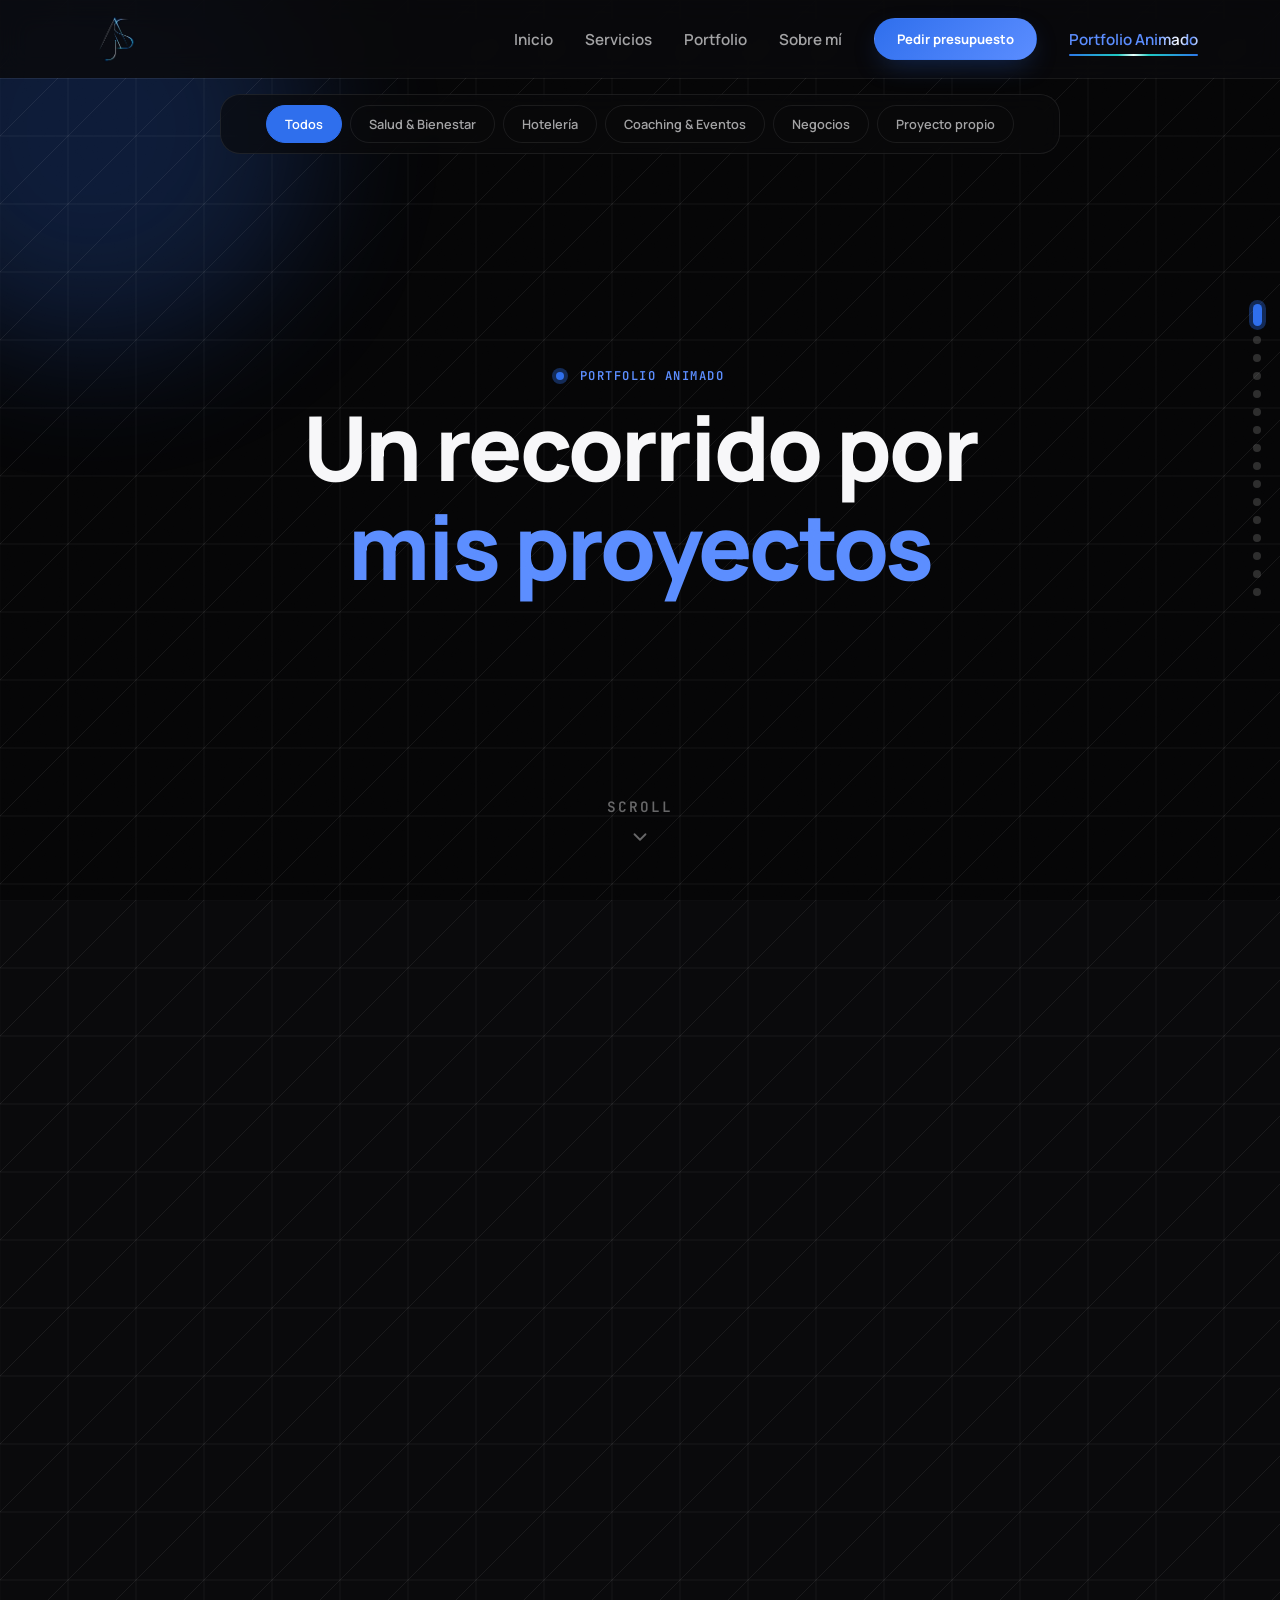
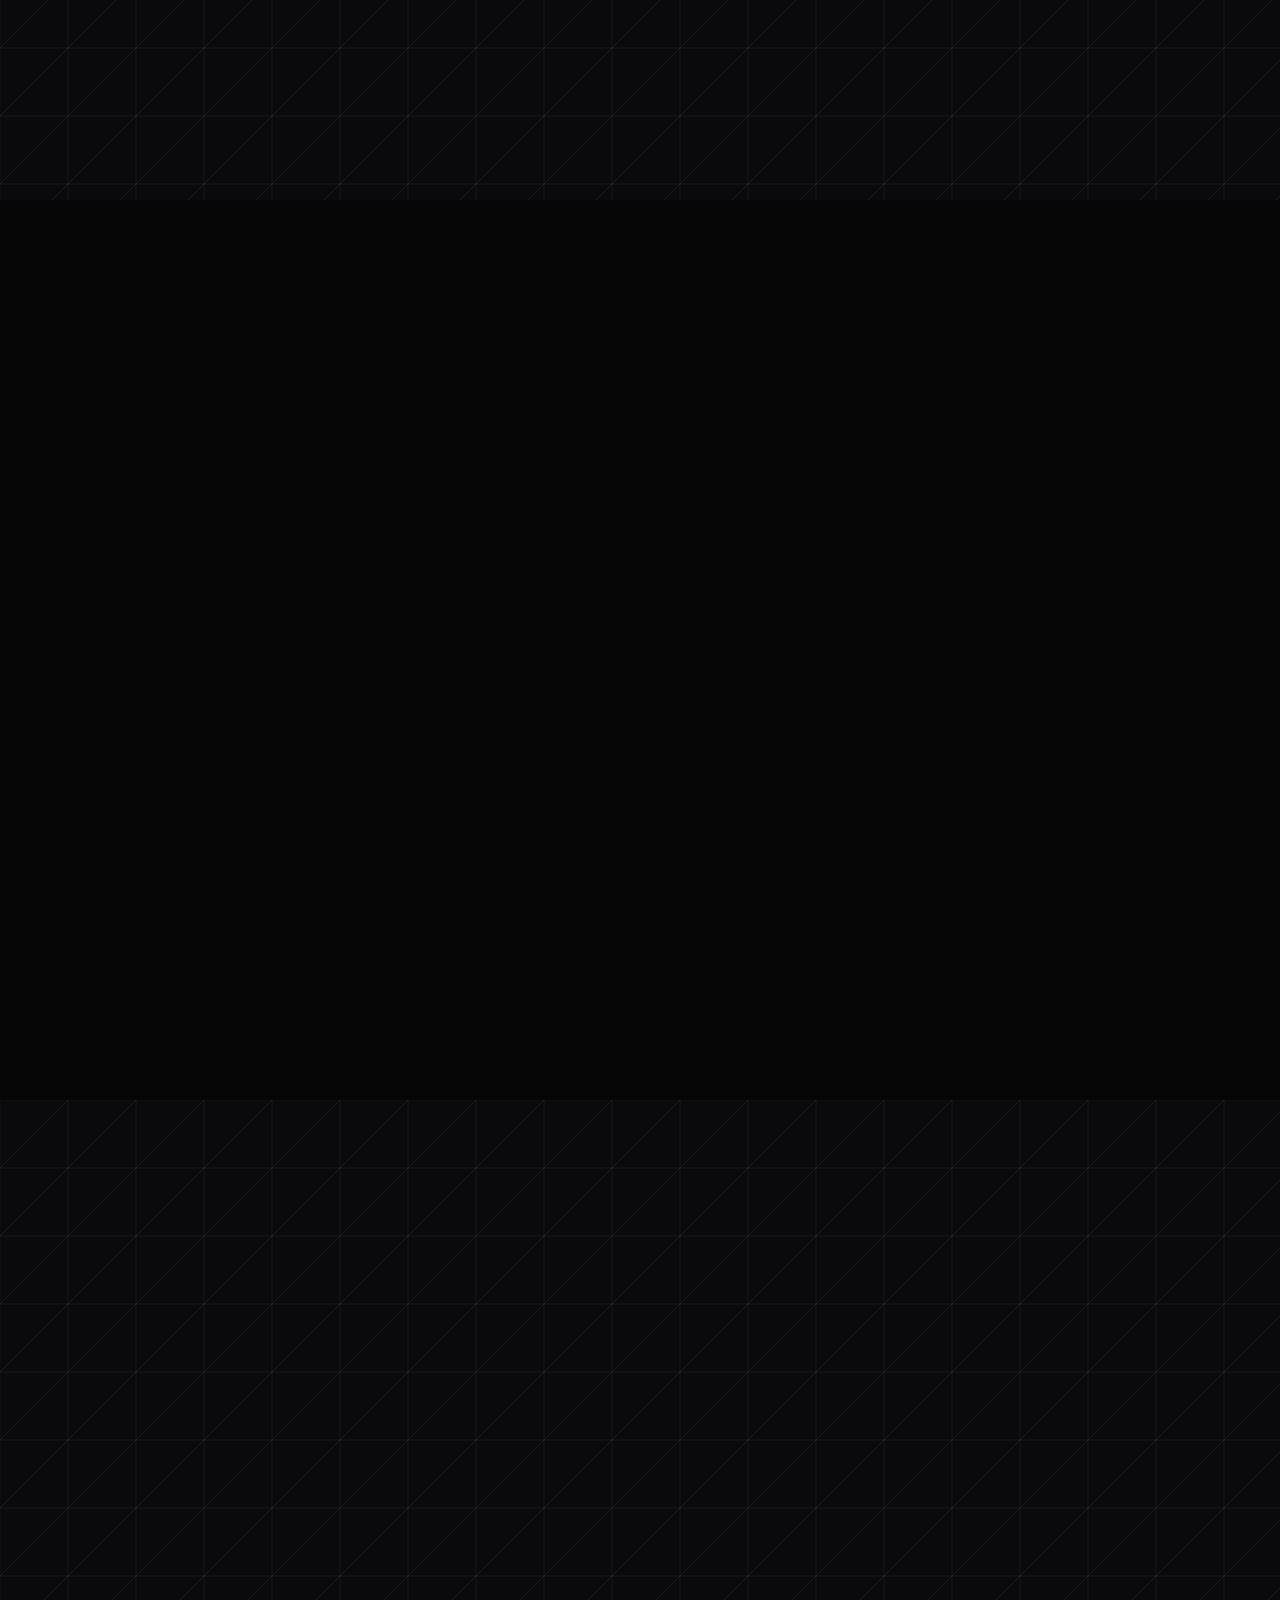
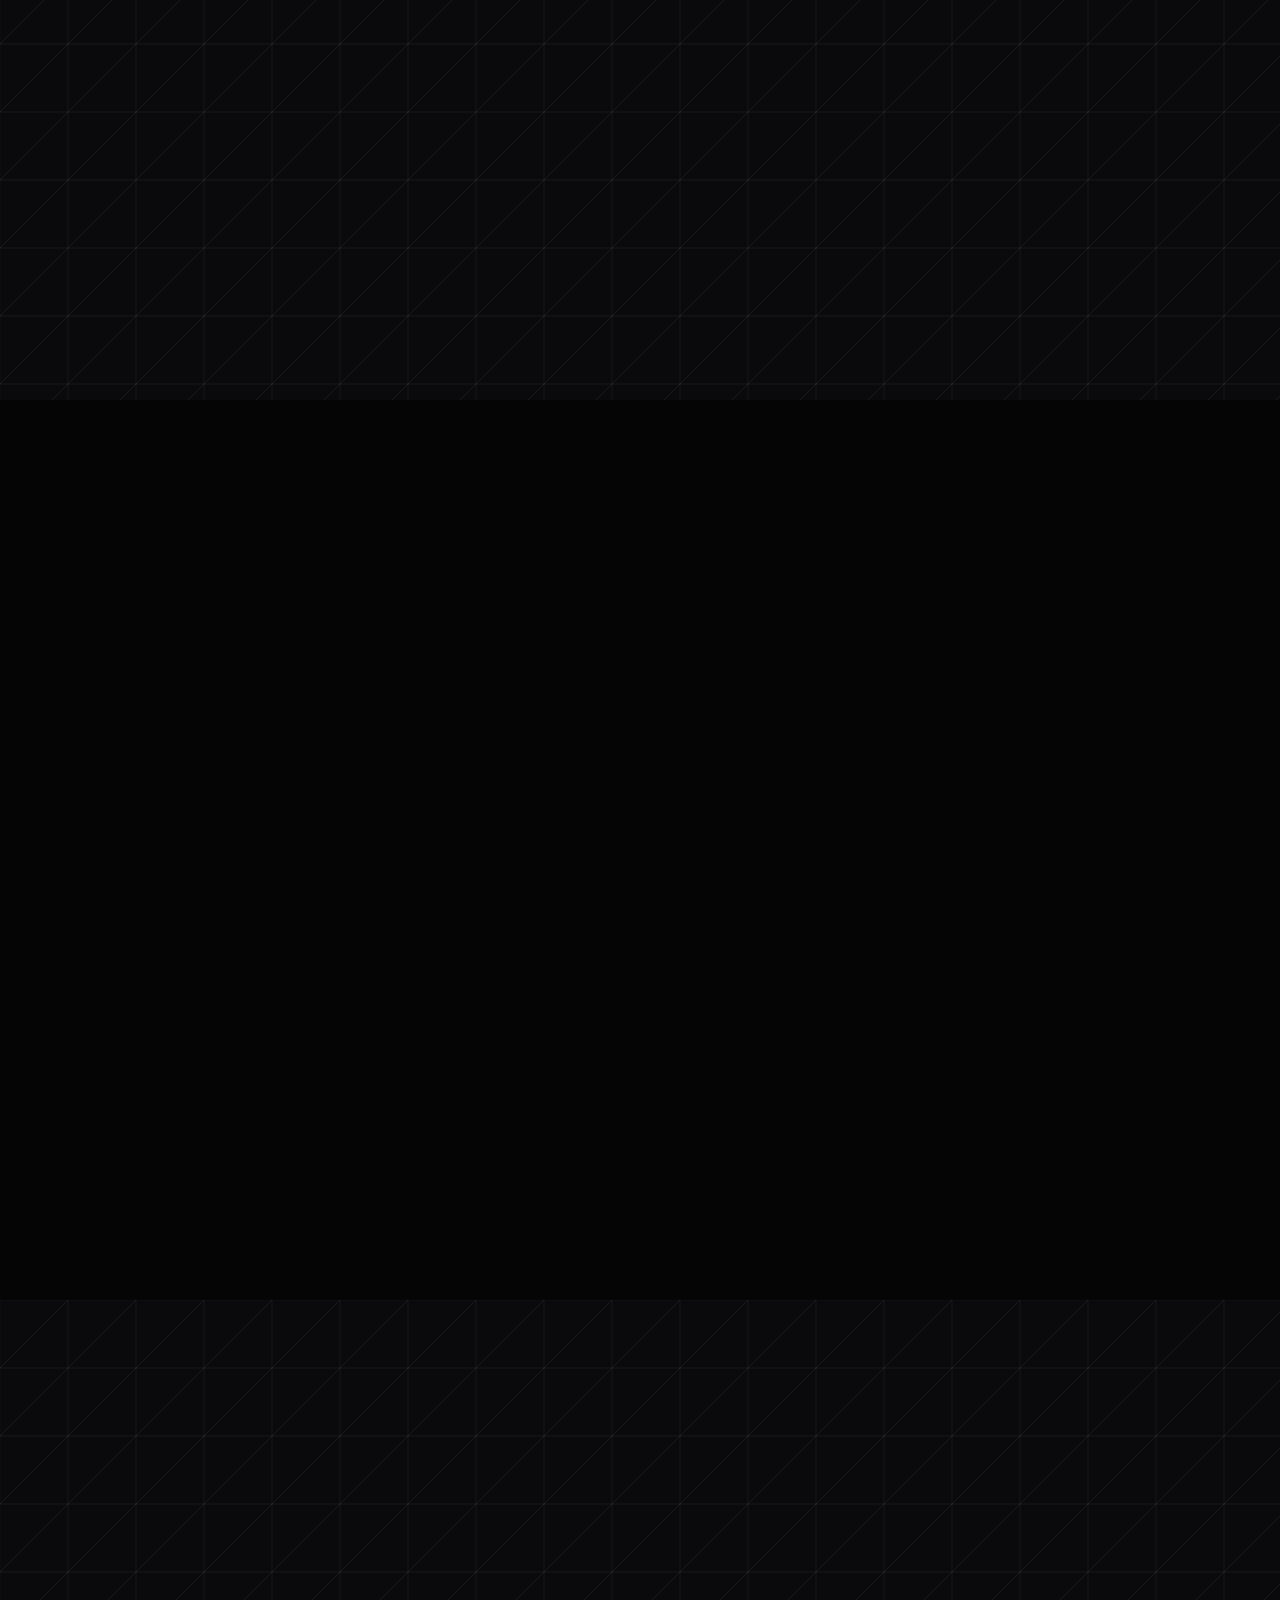
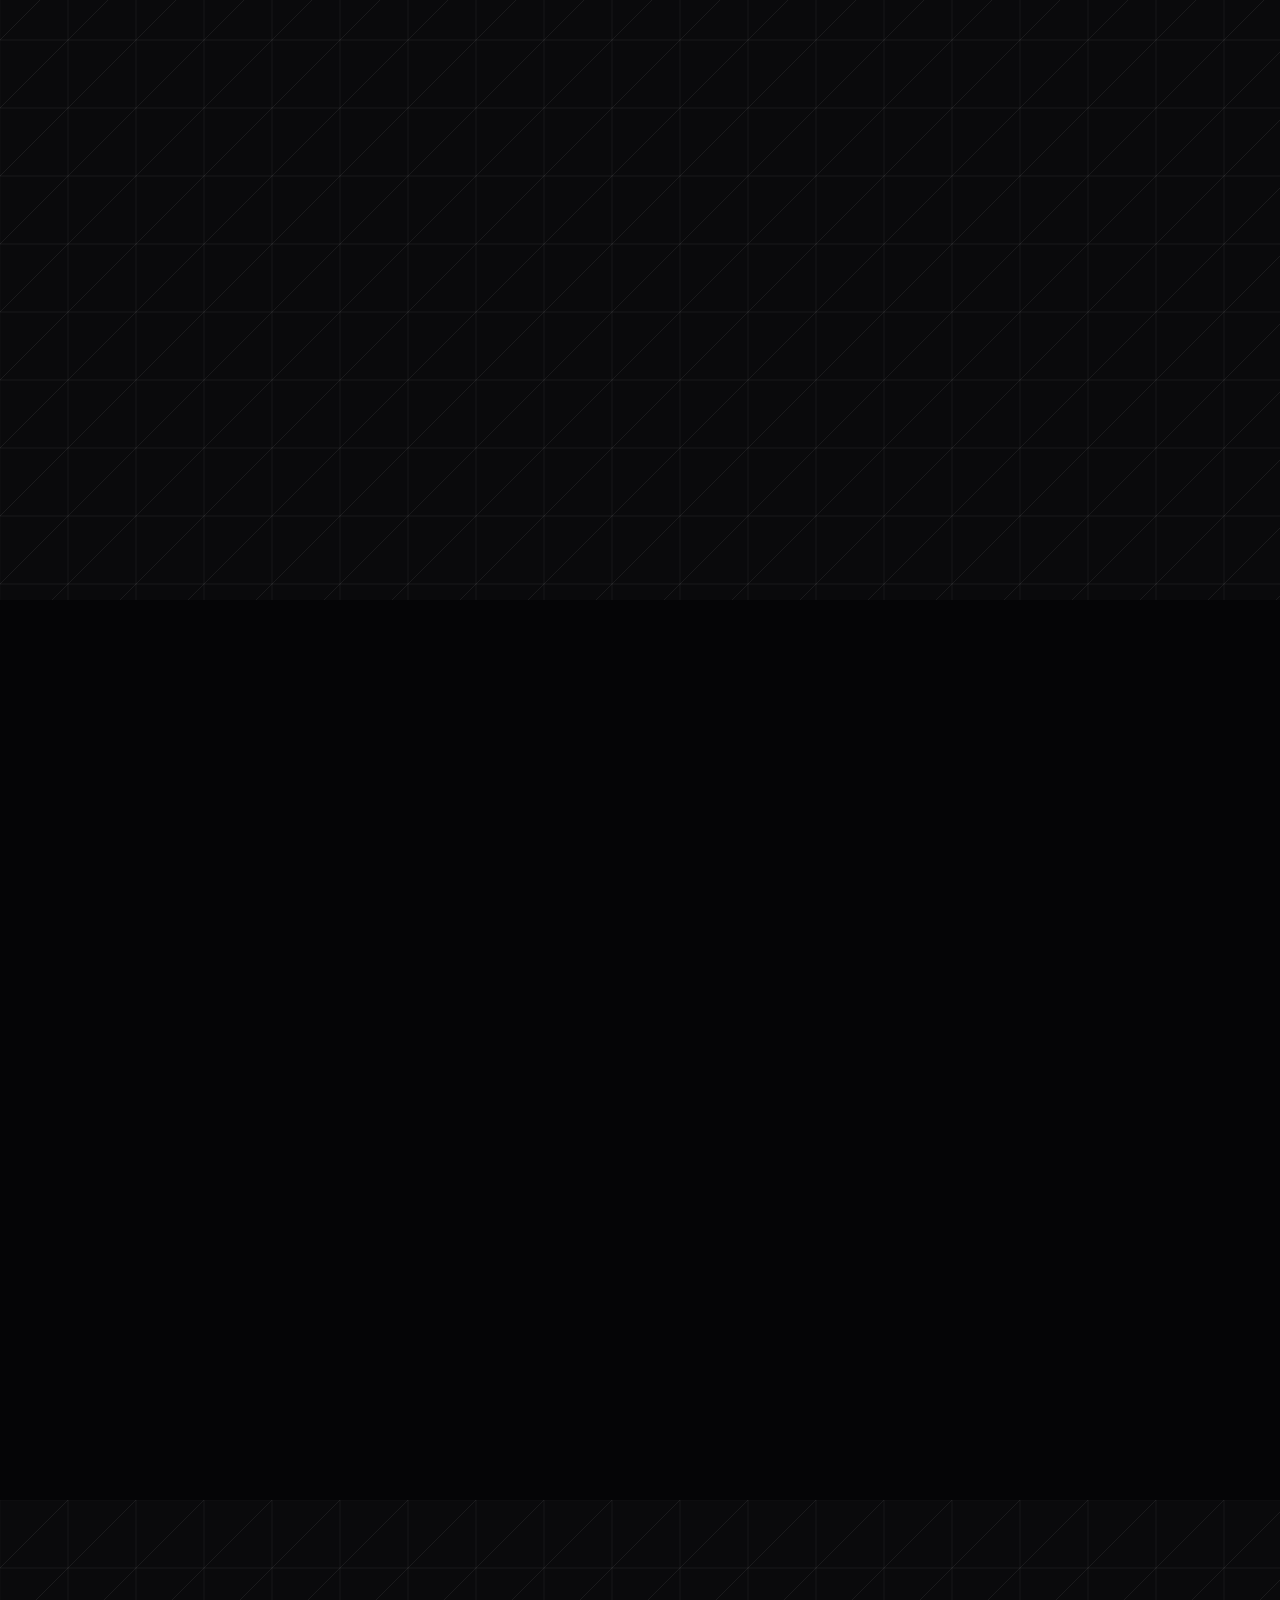
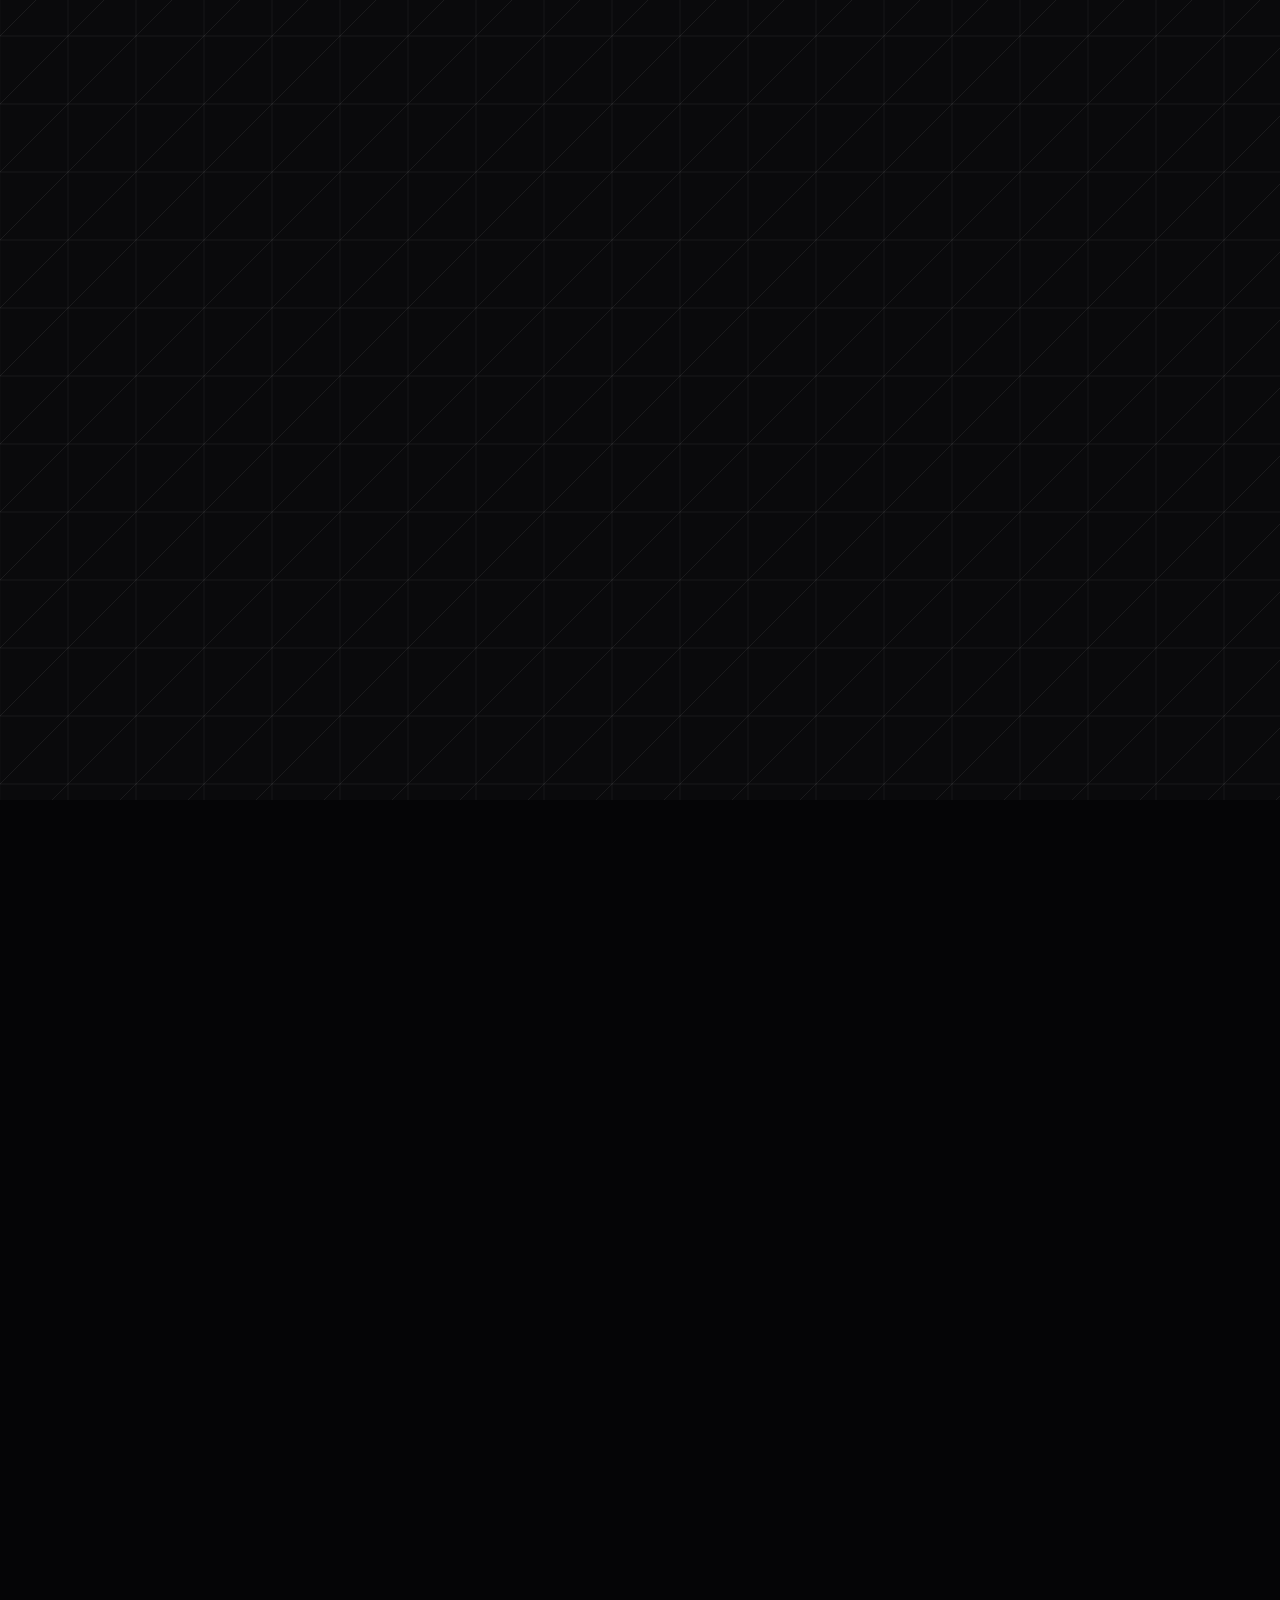
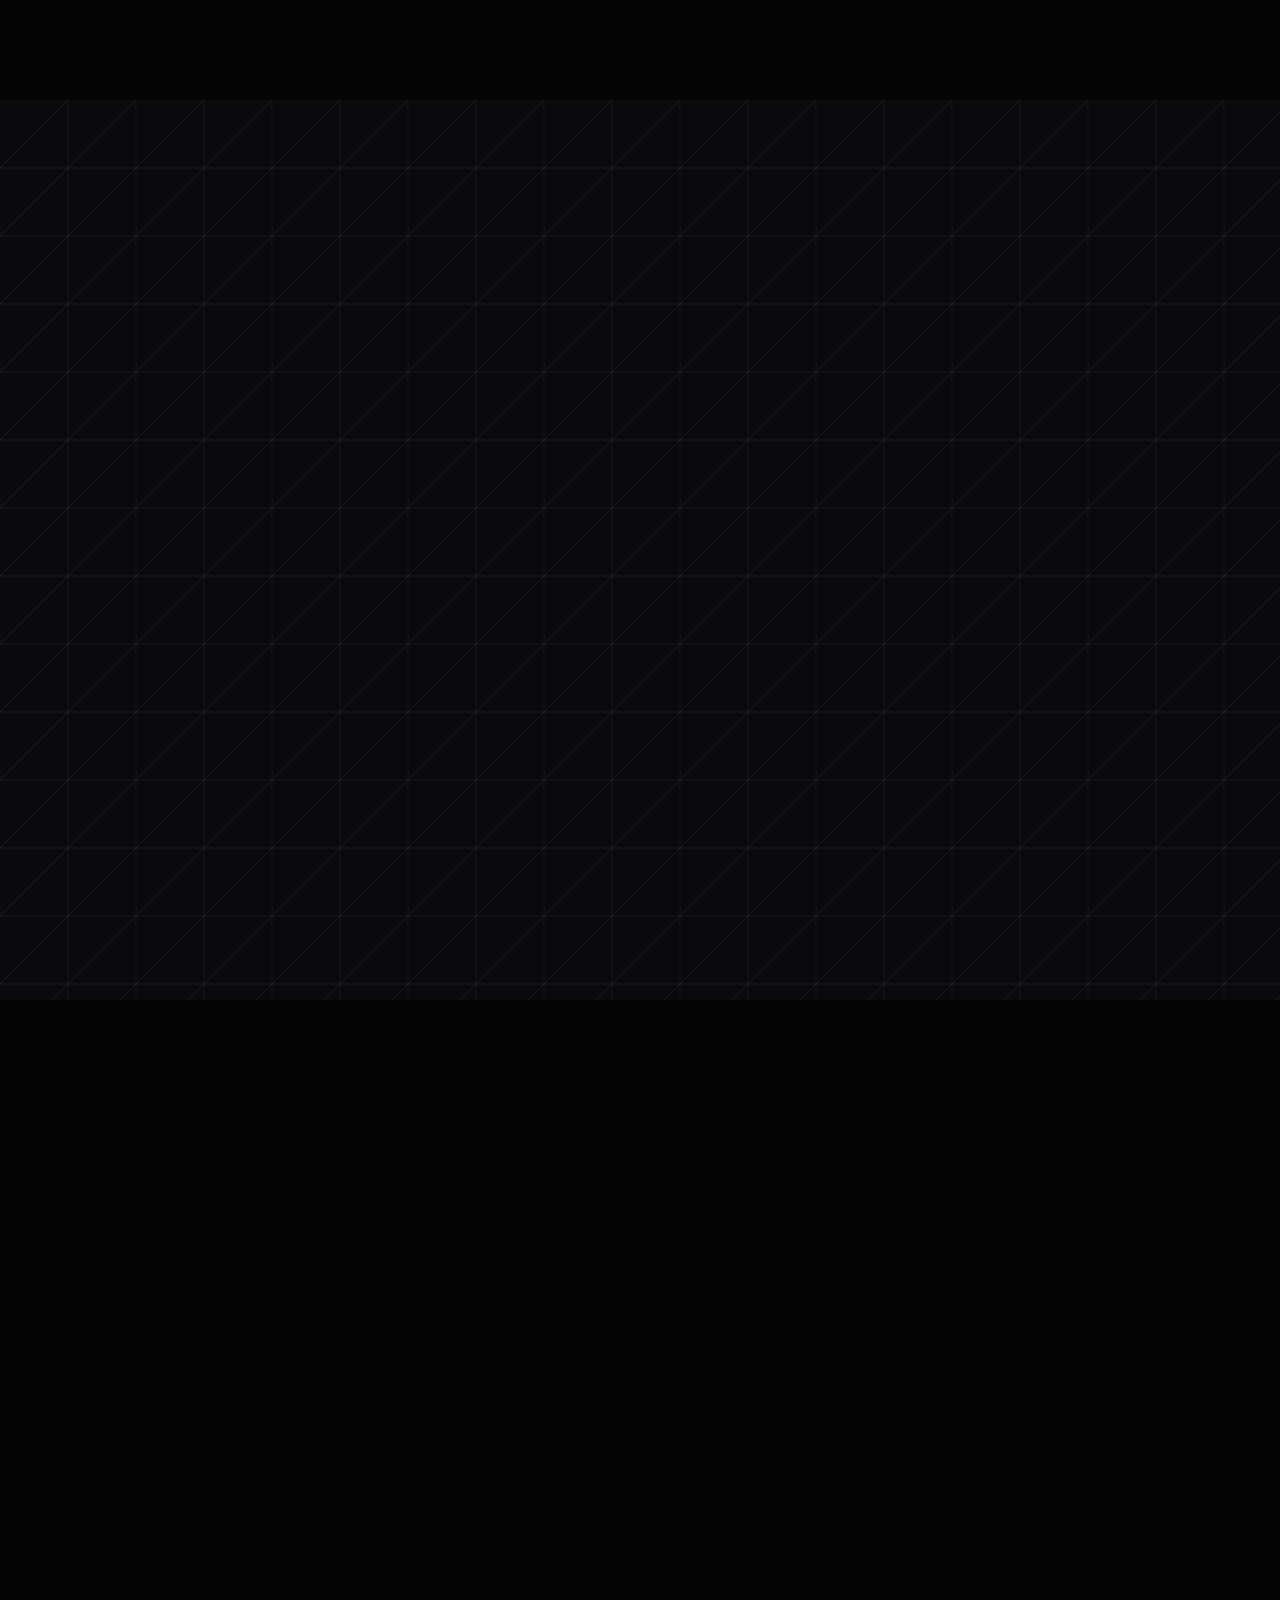
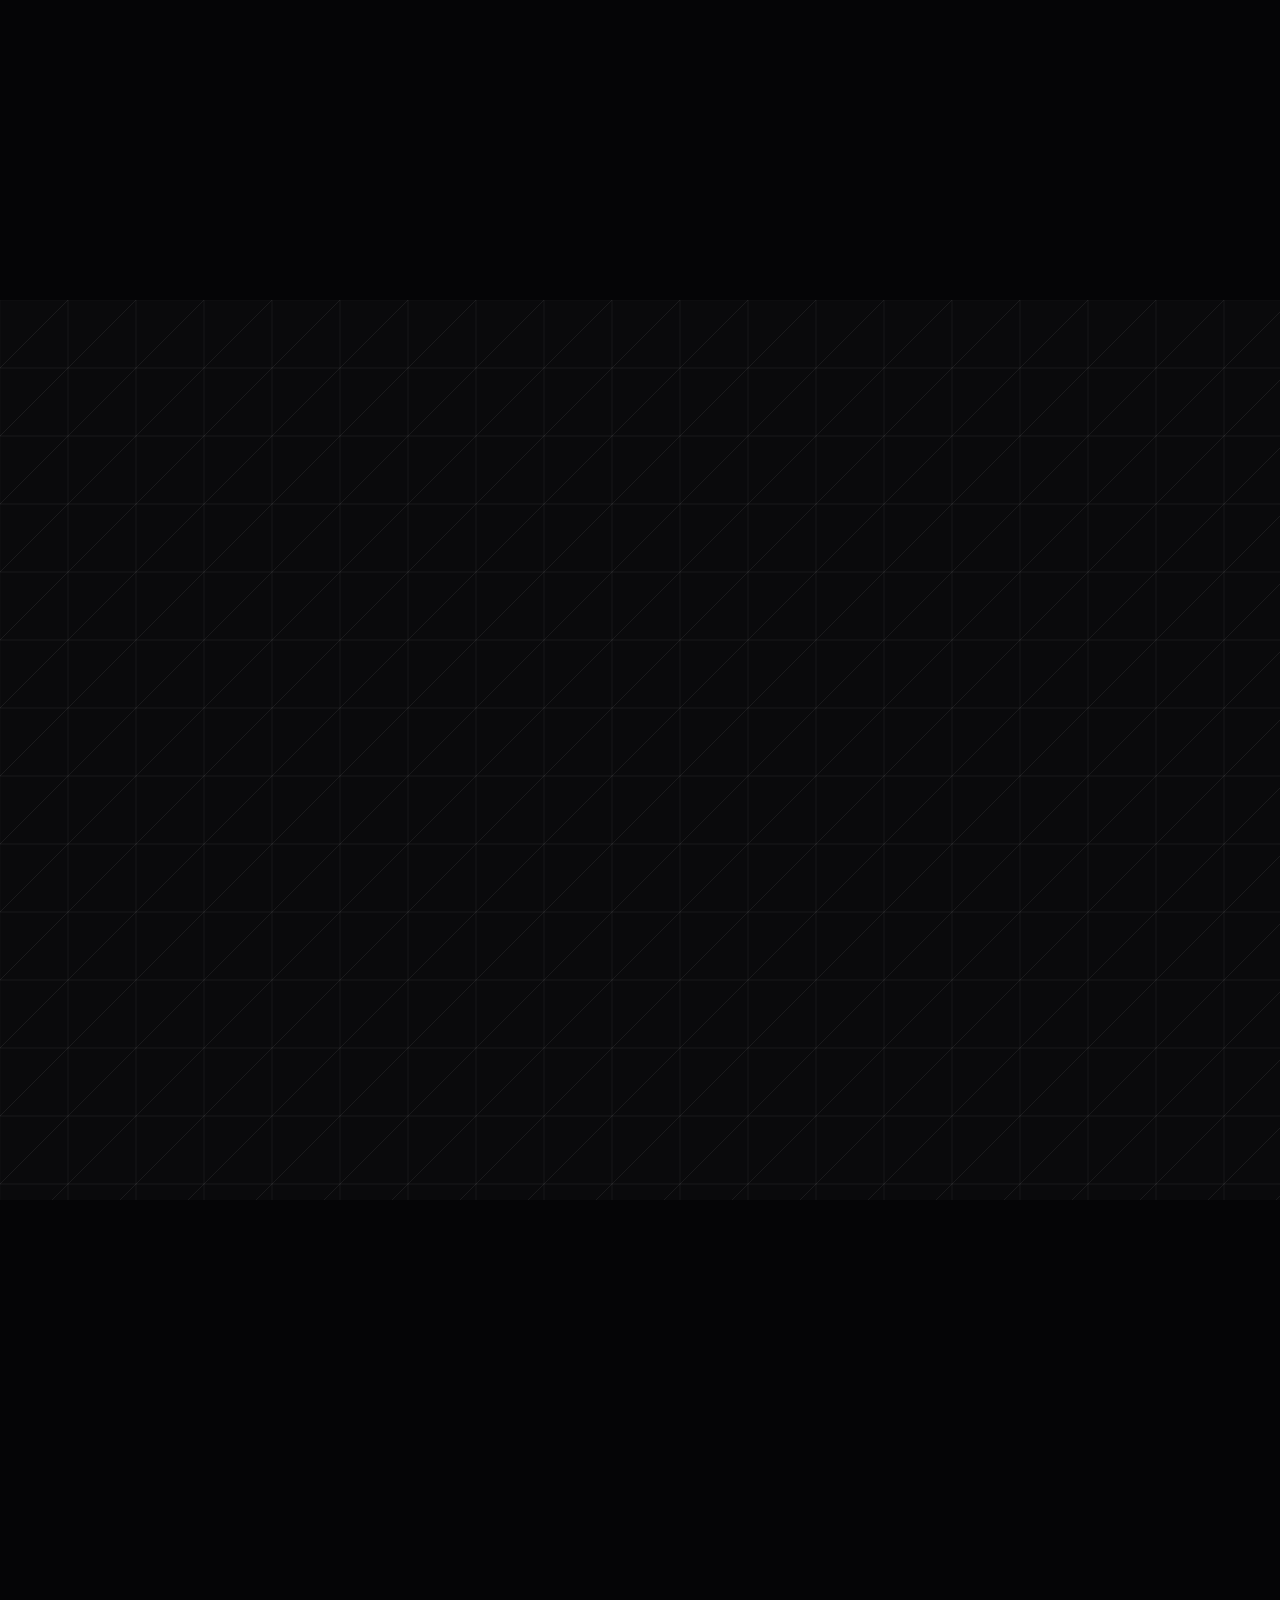
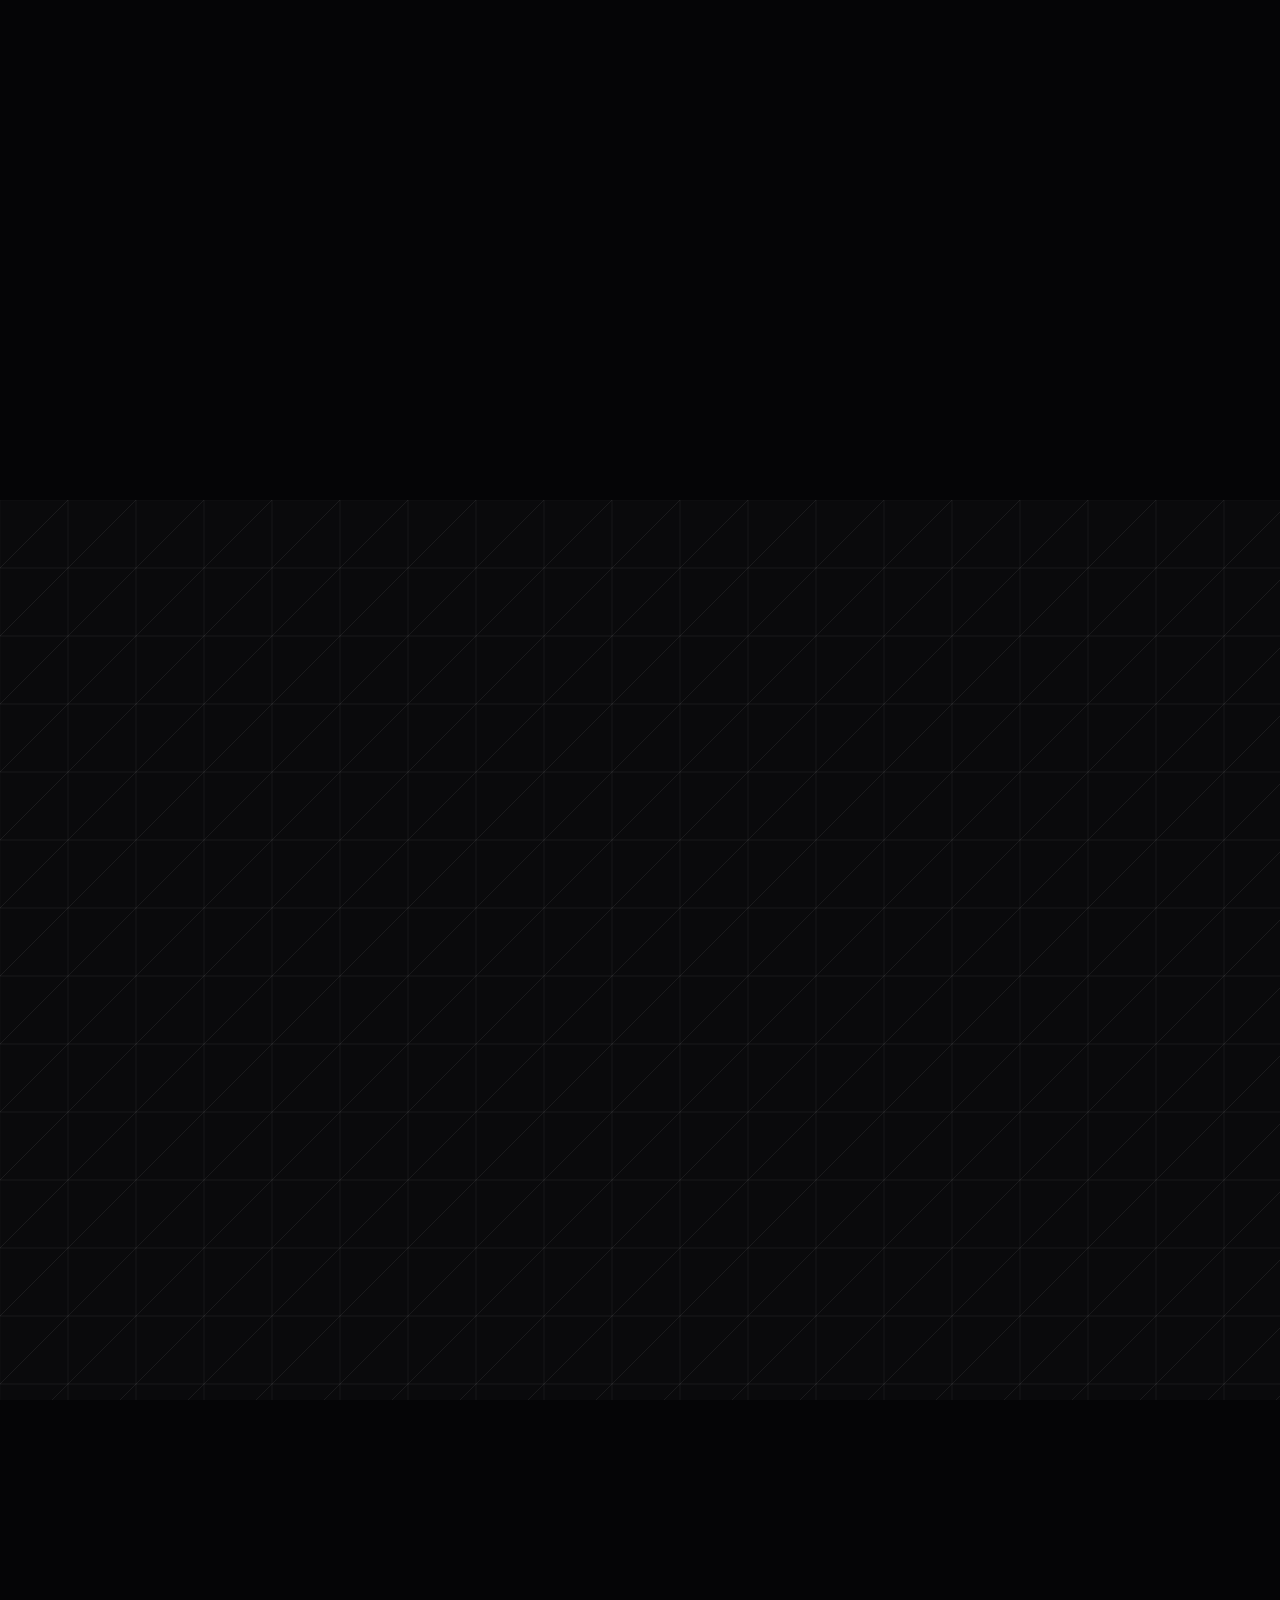
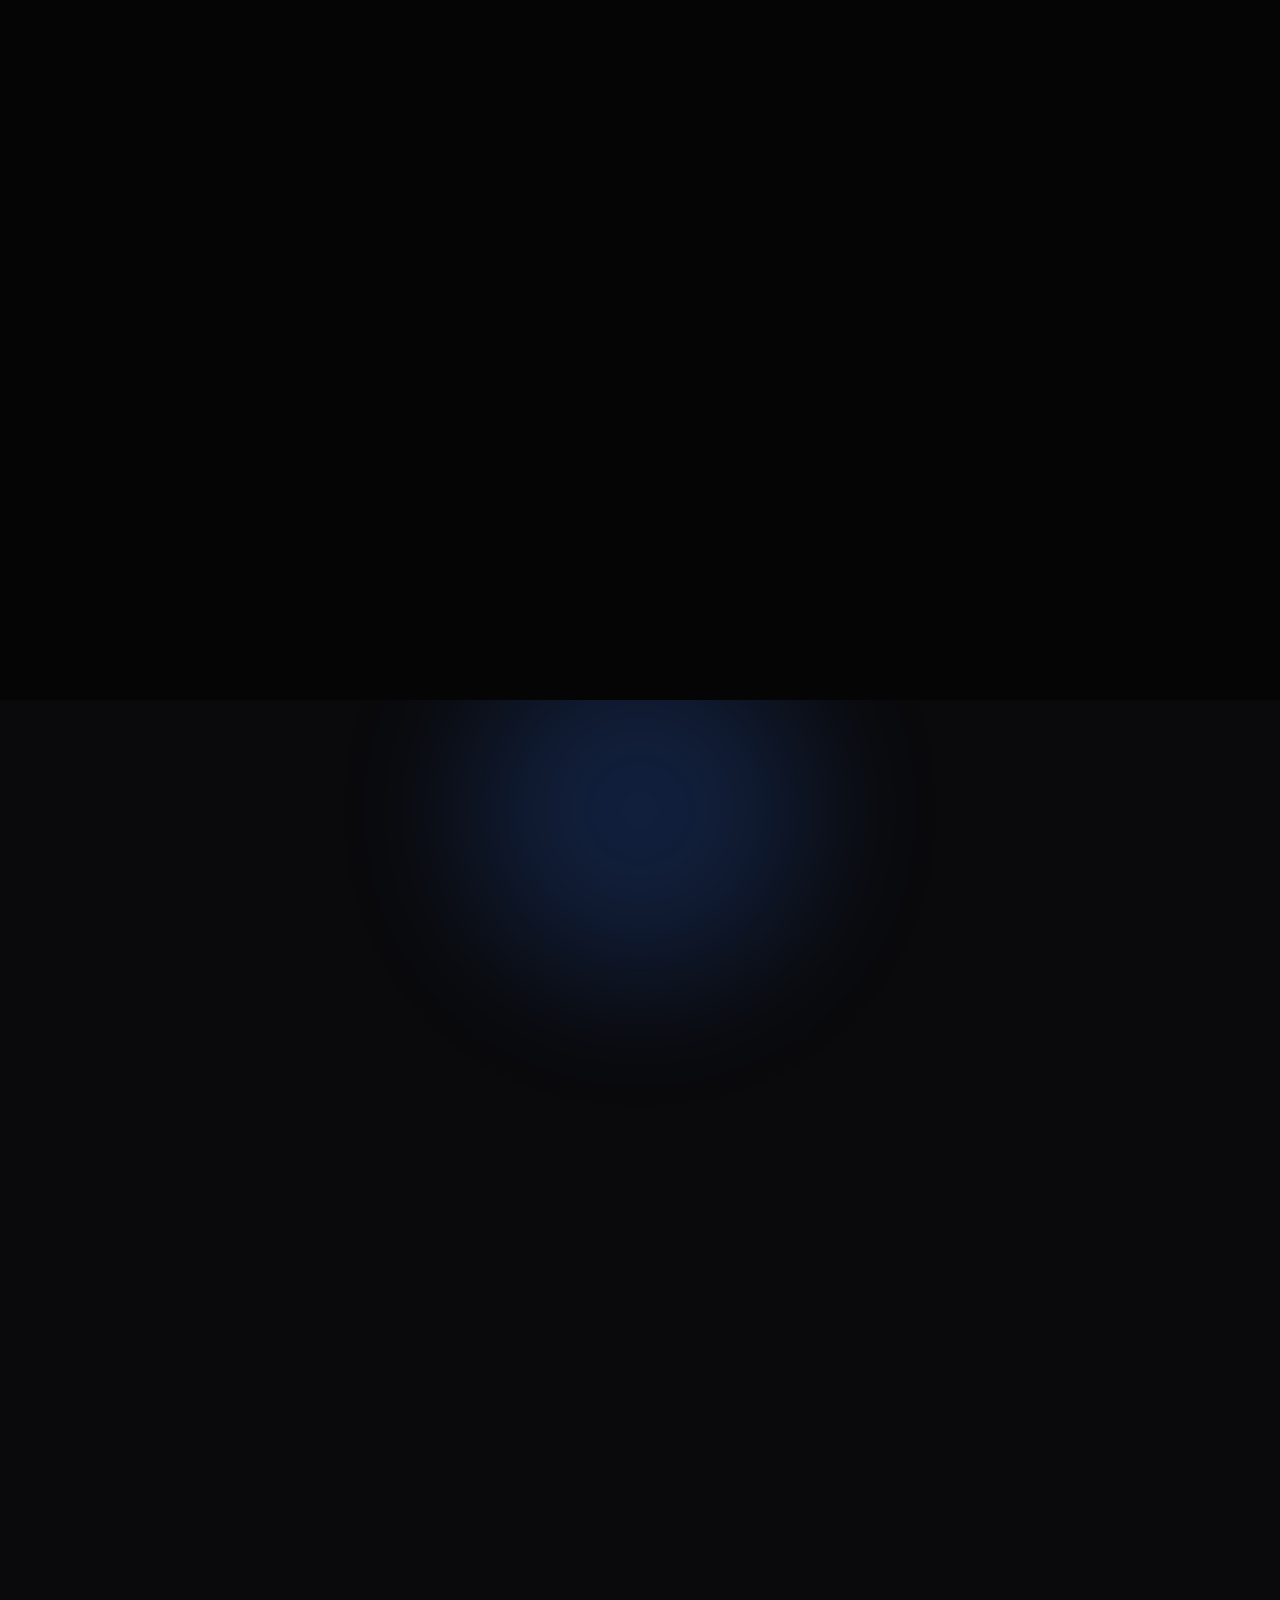
==== commit 6a73281f: "Evita que el paginador tape el indicador de scroll del hero en mobile El contador de proyectos ahora" ====
--- a/portfolio-animado.html
+++ b/portfolio-animado.html
@@ -38,8 +38,8 @@
 <link rel="preconnect" href="https://fonts.googleapis.com">
 <link href="https://fonts.googleapis.com/css2?family=Manrope:wght@400;500;600;700;800&family=JetBrains+Mono:wght@400;500;600;700&display=swap" rel="stylesheet">
 
-<link rel="stylesheet" href="assets/css/styles.css?v=25">
-<link rel="stylesheet" href="assets/css/portfolio-animado.css?v=21">
+<link rel="stylesheet" href="assets/css/styles.css?v=26">
+<link rel="stylesheet" href="assets/css/portfolio-animado.css?v=23">
 </head>
 <body>
 
@@ -102,7 +102,7 @@
                 <h2>Hotel La Estrella de Castillejo</h2>
                 <p>Hotel de paso sobre la A-3 Madrid–Valencia, con sistema de búsqueda y reserva de habitaciones, sección de restaurante y punto de carga eléctrica para vehículos. Desarrollado sobre WordPress con catálogo de habitaciones gestionado vía WooCommerce, optimizado para consultas rápidas desde el celular de viajeros en ruta.</p>
                 <div class="pa-tags">
-                    <span class="pf-tag">WordPress</span><span class="pf-tag">WooCommerce</span><span class="pf-tag">Booking</span><span class="pf-tag">SEO</span><span class="pf-tag">Responsive</span>
+                    <span class="pf-tag">WordPress</span><span class="pf-tag">WooCommerce</span><span class="pf-tag">Booking</span><span class="pf-tag">CSS3</span><span class="pf-tag">Python</span><span class="pf-tag">Stripe</span><span class="pf-tag">SEO</span><span class="pf-tag">Responsive</span>
                 </div>
                 <div class="pa-actions">
                     <a href="https://laestrelladecastillejo.es/" target="_blank" rel="noopener noreferrer" class="pf-link btn btn-primary btn-sm">Ver sitio en vivo ↗</a>
@@ -124,7 +124,7 @@
                 <h2>Hotel Restaurante Setos</h2>
                 <p>Sitio de reservas para hotel y restaurante en Motilla del Palancar (Cuenca, España): presentación de habitaciones, propuesta gastronómica, espacio para eventos y formulario de reserva directo. Construido en WordPress + WooCommerce con foco en carga rápida y posicionamiento local en buscadores.</p>
                 <div class="pa-tags">
-                    <span class="pf-tag">WordPress</span><span class="pf-tag">WooCommerce</span><span class="pf-tag">Reservas online</span><span class="pf-tag">SEO</span><span class="pf-tag">Responsive</span>
+                    <span class="pf-tag">WordPress</span><span class="pf-tag">WooCommerce</span><span class="pf-tag">Reservas online</span><span class="pf-tag">CSS3</span><span class="pf-tag">Python</span><span class="pf-tag">Stripe</span><span class="pf-tag">SEO</span><span class="pf-tag">Responsive</span>
                 </div>
                 <div class="pa-actions">
                     <a href="https://hotelrestaurantesetos.es/" target="_blank" rel="noopener noreferrer" class="pf-link btn btn-primary btn-sm">Ver sitio en vivo ↗</a>
@@ -147,7 +147,7 @@
                 <h2>Chiron Planet Enterprise</h2>
                 <p>Holding con 4 unidades de negocio bajo un mismo sitio (EquusAccess, Access Bars, Healy Retailer y Whispering Souls): sanación energética y terapia asistida con caballos. Arquitectura multi-marca sobre WordPress y WooCommerce, cada unidad con su propia identidad dentro de una estructura de navegación común.</p>
                 <div class="pa-tags">
-                    <span class="pf-tag">WordPress</span><span class="pf-tag">WooCommerce</span><span class="pf-tag">Multi-marca</span><span class="pf-tag">SEO</span><span class="pf-tag">Responsive</span>
+                    <span class="pf-tag">WordPress</span><span class="pf-tag">WooCommerce</span><span class="pf-tag">Multi-marca</span><span class="pf-tag">CSS3</span><span class="pf-tag">Stripe</span><span class="pf-tag">Turnos</span><span class="pf-tag">Booknetic</span><span class="pf-tag">SEO</span><span class="pf-tag">Responsive</span>
                 </div>
                 <div class="pa-actions">
                     <a href="https://chironplanet.com/" target="_blank" rel="noopener noreferrer" class="pf-link btn btn-primary btn-sm">Ver sitio en vivo ↗</a>
@@ -173,7 +173,7 @@
                 <h2>OrlandoStudio</h2>
                 <p>Landing para un estudio de branding y diseño de marca: portfolio de identidades visuales presentado con scroll animado, sección de servicios, testimonios y agenda de llamadas de venta. Construido 100% a mano en HTML5 y CSS3, con animaciones GSAP para dar una sensación editorial y cuidada.</p>
                 <div class="pa-tags">
-                    <span class="pf-tag">HTML5</span><span class="pf-tag">GSAP</span><span class="pf-tag">Branding</span><span class="pf-tag">SEO</span><span class="pf-tag">Responsive</span>
+                    <span class="pf-tag">HTML5</span><span class="pf-tag">GSAP</span><span class="pf-tag">Branding</span><span class="pf-tag">CSS3</span><span class="pf-tag">JavaScript</span><span class="pf-tag">SEO</span><span class="pf-tag">Responsive</span>
                 </div>
                 <div class="pa-actions">
                     <a href="https://axeljaviersalomon.github.io/OrlandoStudio/" target="_blank" rel="noopener noreferrer" class="pf-link btn btn-primary btn-sm" data-demo="true">Ver demo ↗</a>
@@ -218,7 +218,7 @@
                 <h2>Conecta con tu Propósito 3.0</h2>
                 <p>Landing de venta de entradas para un evento presencial de alto impacto: tres tipos de ticket con precios diferenciados, testimonios en video de ediciones anteriores y contador de asistentes en tiempo real para reforzar urgencia. Sobre WordPress, con foco total en conversión.</p>
                 <div class="pa-tags">
-                    <span class="pf-tag">WordPress</span><span class="pf-tag">Venta de tickets</span><span class="pf-tag">SEO</span><span class="pf-tag">Responsive</span>
+                    <span class="pf-tag">WordPress</span><span class="pf-tag">Venta de tickets</span><span class="pf-tag">Divi</span><span class="pf-tag">WooCommerce</span><span class="pf-tag">MercadoPago</span><span class="pf-tag">SEO</span><span class="pf-tag">Responsive</span>
                 </div>
                 <div class="pa-actions">
                     <a href="https://conectacontuproposito.netlify.app/" target="_blank" rel="noopener noreferrer" class="pf-link btn btn-primary btn-sm" data-demo="true">Ver demo ↗</a>
@@ -241,7 +241,7 @@
                 <h2>Quantum — Abundancia Infinita</h2>
                 <p>Landing de venta de un programa de transformación personal, estructurada alrededor de un Video Sales Letter (VSL), testimonios en video, sección de preguntas frecuentes y checkout integrado con WooCommerce para completar la compra sin salir del sitio.</p>
                 <div class="pa-tags">
-                    <span class="pf-tag">WordPress</span><span class="pf-tag">Checkout</span><span class="pf-tag">Video Sales Letter</span><span class="pf-tag">SEO</span><span class="pf-tag">Responsive</span>
+                    <span class="pf-tag">WordPress</span><span class="pf-tag">Checkout</span><span class="pf-tag">Video Sales Letter</span><span class="pf-tag">Divi</span><span class="pf-tag">WooCommerce</span><span class="pf-tag">MercadoPago</span><span class="pf-tag">SEO</span><span class="pf-tag">Responsive</span>
                 </div>
                 <div class="pa-actions">
                     <a href="https://quantumprogram.netlify.app/" target="_blank" rel="noopener noreferrer" class="pf-link btn btn-primary btn-sm" data-demo="true">Ver demo ↗</a>
@@ -308,7 +308,7 @@
                 <h2>Centro Médico AC Boutique</h2>
                 <p>Web institucional para un centro médico familiar en Nordelta: listado de especialidades, coberturas de obras sociales aceptadas y sistema de turnos online integrado, con contacto rápido por WhatsApp para consultas urgentes. Pensado para que el paciente resuelva todo en pocos clics.</p>
                 <div class="pa-tags">
-                    <span class="pf-tag">WordPress</span><span class="pf-tag">Turnos online</span><span class="pf-tag">WhatsApp</span><span class="pf-tag">SEO</span><span class="pf-tag">Responsive</span>
+                    <span class="pf-tag">WordPress</span><span class="pf-tag">Turnos online</span><span class="pf-tag">WhatsApp</span><span class="pf-tag">Elementor</span><span class="pf-tag">CSS3</span><span class="pf-tag">SEO</span><span class="pf-tag">Responsive</span>
                 </div>
                 <div class="pa-actions">
                     <a href="https://centromediconordelta.netlify.app/" target="_blank" rel="noopener noreferrer" class="pf-link btn btn-primary btn-sm" data-demo="true">Ver demo ↗</a>
@@ -331,7 +331,7 @@
                 <h2>Studio Boutique</h2>
                 <p>Centro de estética y medicina estética: spa, masajes, tratamientos faciales y corporales, con sistema de reserva de turnos y promociones destacadas. Incorpora un chatbot de WhatsApp para responder consultas frecuentes sin intervención manual y liberar tiempo del staff.</p>
                 <div class="pa-tags">
-                    <span class="pf-tag">WordPress</span><span class="pf-tag">Agenda online</span><span class="pf-tag">Chatbot WhatsApp</span><span class="pf-tag">SEO</span><span class="pf-tag">Responsive</span>
+                    <span class="pf-tag">WordPress</span><span class="pf-tag">Agenda online</span><span class="pf-tag">Chatbot WhatsApp</span><span class="pf-tag">CSS3</span><span class="pf-tag">Elementor</span><span class="pf-tag">SEO</span><span class="pf-tag">Responsive</span>
                 </div>
                 <div class="pa-actions">
                     <a href="https://studioboutique.netlify.app/" target="_blank" rel="noopener noreferrer" class="pf-link btn btn-primary btn-sm" data-demo="true">Ver demo ↗</a>
@@ -454,7 +454,7 @@
 
 <!-- Navegación lateral (dots) + contador — generados por JS en base a los paneles -->
 <div class="pa-dots" id="paDots" aria-hidden="true"></div>
-<div class="pa-counter">
+<div class="pa-counter" id="paCounter">
     <button class="pa-counter-arrow" id="paPrevBtn" type="button" aria-label="Proyecto anterior">
         <svg viewBox="0 0 24 24" fill="none" stroke="currentColor" stroke-width="2.4" stroke-linecap="round" stroke-linejoin="round"><polyline points="15 18 9 12 15 6"/></svg>
     </button>
@@ -468,7 +468,7 @@
     </button>
 </div>
 
-<script src="assets/js/portfolio-animado.js?v=16" defer></script>
+<script src="assets/js/portfolio-animado.js?v=19" defer></script>
 
 </body>
 </html>
--- a/assets/css/styles.css
+++ b/assets/css/styles.css
@@ -294,14 +294,6 @@
     z-index:1300;
     border-bottom:1px solid var(--border-soft);
     transition:border-color .3s ease, box-shadow .3s ease;
-    /* OJO: nunca poner "transform" acá (ni translateZ(0) ni ningún otro
-       valor) — un transform en este elemento lo convierte en el
-       "contenedor de referencia" de sus hijos position:fixed (spec CSS),
-       y ".nav-links" (el menú mobile) vive fixed adentro del header. Se
-       probó como intento de mitigar un bug de iOS y rompió el menú mobile
-       (quedaba con ~44px de alto en vez de ocupar toda la pantalla). El
-       fix real de ese bug de iOS terminó siendo otro (ver el z-index del
-       pseudo-elemento de abajo y los backdrop-filter con prefijo). */
 }
 /* Al bajar el scroll, el header suma sombra y refuerza el borde: distingue
    visualmente "flotando sobre el contenido" de su estado inicial en el hero */
@@ -314,23 +306,16 @@
    referencia" de sus hijos con position:fixed (spec CSS). Como el menú mobile
    (.nav-links) es fixed y vive dentro del header, si el header tuviera el
    backdrop-filter, el menú se posicionaría relativo a la altura del header
-   (~68px) en vez de a toda la pantalla, quedando cortado/aplastado.
-   Ojo: el pseudo-elemento NO usa z-index negativo a propósito — un hijo con
-   z-index:-1 dentro de un ancestro position:fixed es un patrón con bugs de
-   pintado documentados en iOS Safari (el header entero puede no renderizar
-   hasta el primer scroll/repaint). En vez de eso, ".nav-wrap" sube a
-   z-index:1 para quedar arriba del pseudo sin que este necesite bajar de 0. */
+   (~68px) en vez de a toda la pantalla, quedando cortado/aplastado. */
 header::before{
     content:'';
     position:absolute;
     inset:0;
+    z-index:-1;
     background:rgba(10,10,12,0.85);
     backdrop-filter:blur(14px);
-    -webkit-backdrop-filter:blur(14px);
 }
 .nav-wrap{
-    position:relative;
-    z-index:1;
     display:flex;
     align-items:center;
     justify-content:space-between;
@@ -377,7 +362,6 @@
     bottom:0;
     background:rgba(8,8,10,0.98);
     backdrop-filter:blur(16px);
-    -webkit-backdrop-filter:blur(16px);
     display:flex;
     flex-direction:column;
     align-items:stretch;
--- a/assets/css/portfolio-animado.css
+++ b/assets/css/portfolio-animado.css
@@ -490,7 +490,19 @@
     border-radius:50px;
     padding:8px 10px 8px 14px;
     backdrop-filter:blur(10px);
-    -webkit-backdrop-filter:blur(10px);
+    /* Oculto en el intro (index 0, ver setActive() en portfolio-animado.js):
+       ahí abajo ya está el .pa-scroll-cue del hero, y mostrar los dos juntos
+       hace que se pisen — el paginador solo tiene sentido una vez que hay
+       un proyecto activo para contar. */
+    opacity:0;
+    visibility:hidden;
+    pointer-events:none;
+    transition:opacity .25s ease, visibility .25s;
+}
+.pa-counter.show{
+    opacity:1;
+    visibility:visible;
+    pointer-events:auto;
 }
 .pa-counter strong{color:var(--white);font-weight:700;}
 .pa-counter-nums{display:flex;align-items:center;gap:6px;}
@@ -569,22 +581,27 @@
 .pa-scroll-cue{
     position:absolute;
     left:50%;
-    bottom:36px;
+    /* Un poco más arriba que antes: en mobile este indicador vivía en la
+       misma franja que el paginador (.pa-counter) y quedaba tapado por él.
+       El paginador ahora arranca oculto en el intro (ver setActive() en
+       portfolio-animado.js), pero se sube igual para que el indicador
+       tenga aire propio sin depender de eso. */
+    bottom:52px;
     transform:translateX(-50%);
     display:flex;
     flex-direction:column;
     align-items:center;
-    gap:9px;
+    gap:10px;
     color:var(--gray-mid);
     font-family:var(--font-mono);
-    font-size:.82rem;
+    font-size:.9rem;
     font-weight:600;
     letter-spacing:2px;
     text-transform:uppercase;
     z-index:2;
 }
 .pa-scroll-cue svg{
-    width:19px;height:19px;
+    width:22px;height:22px;
     animation:paScrollBounce 1.8s ease-in-out infinite;
 }
 @keyframes paScrollBounce{
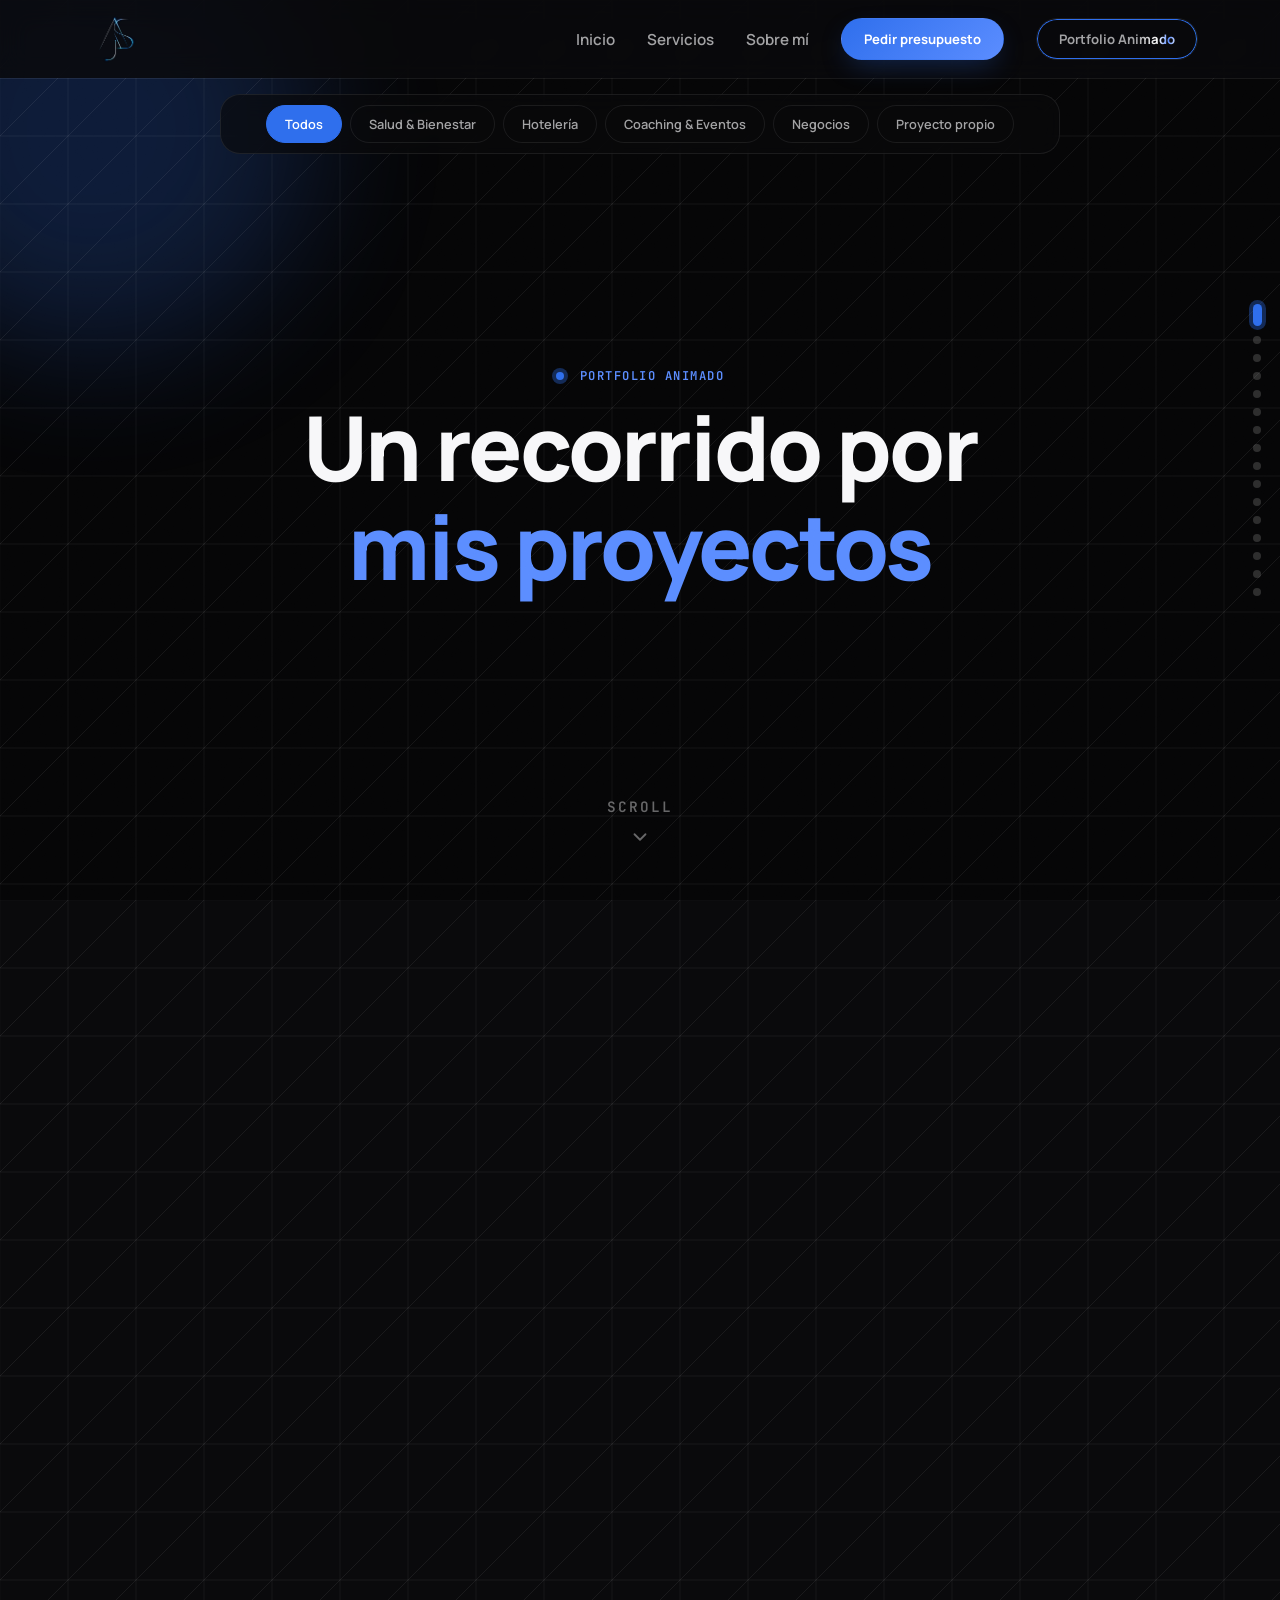
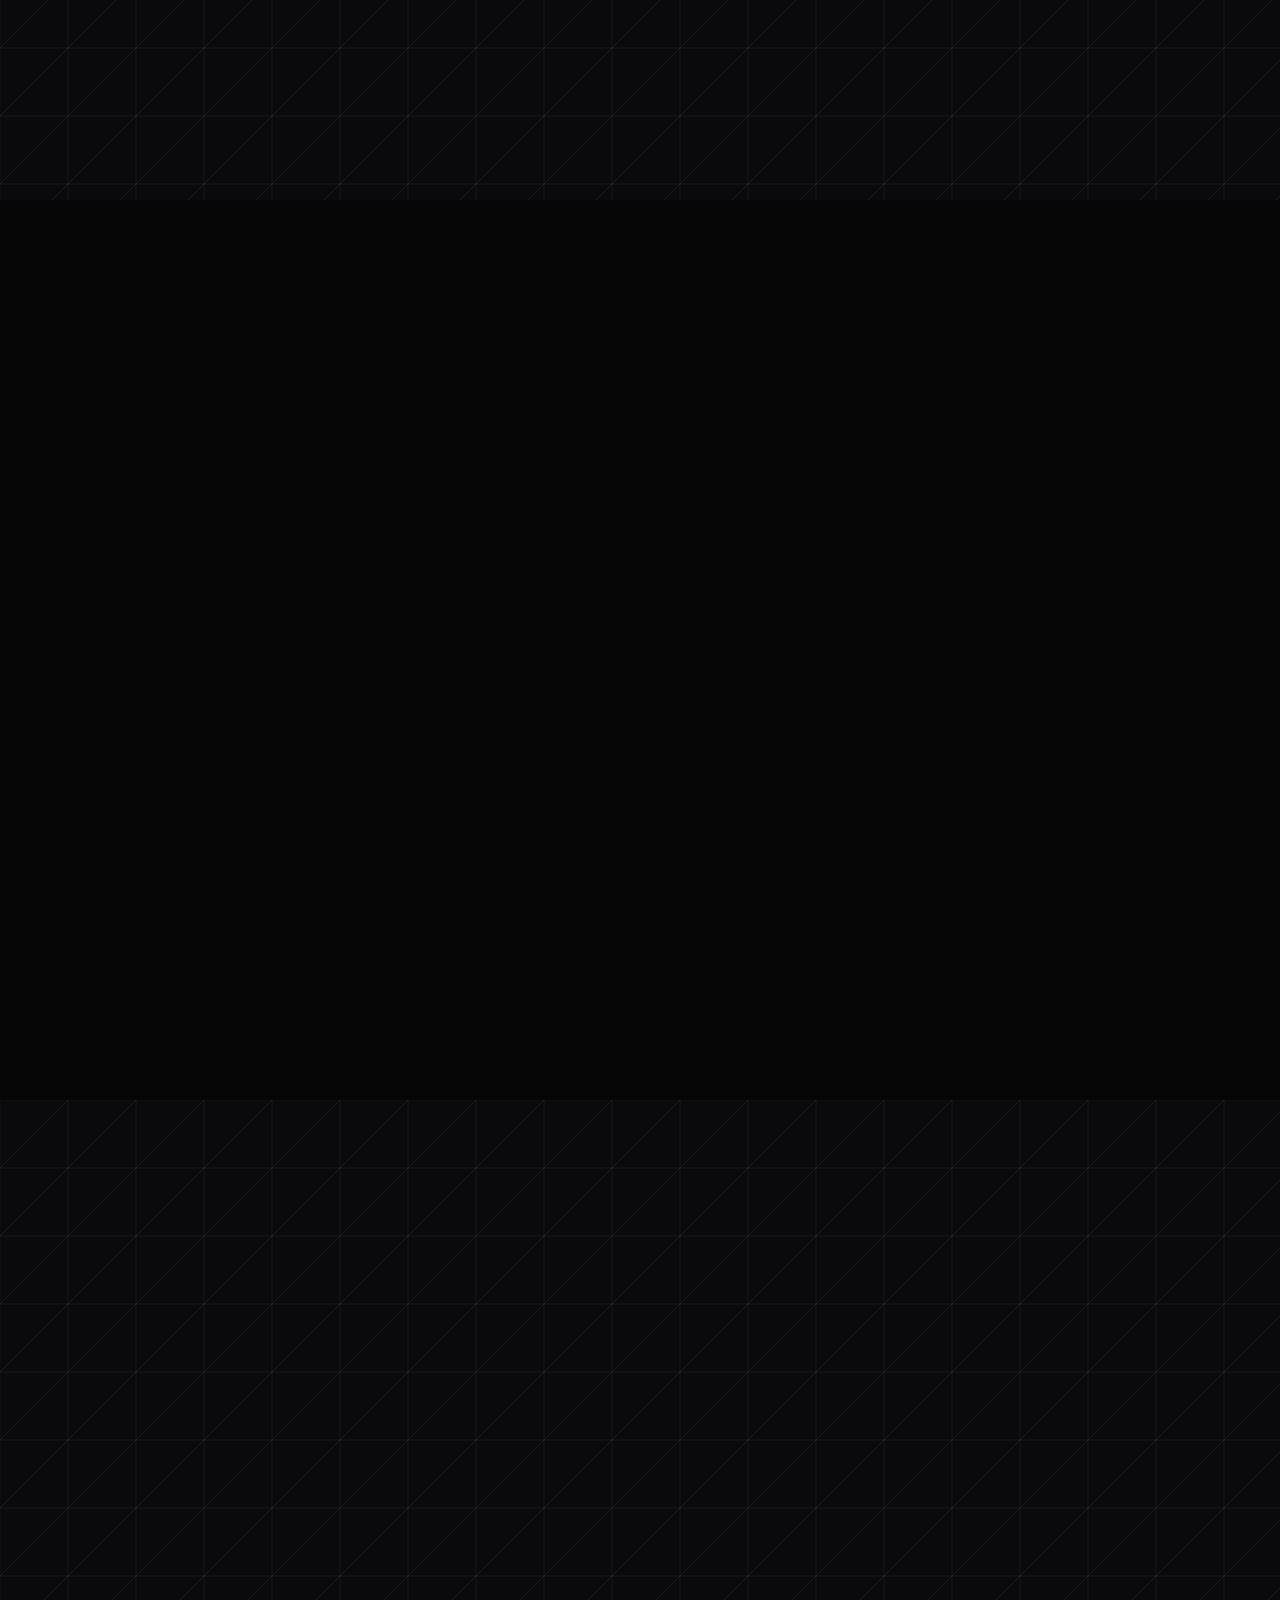
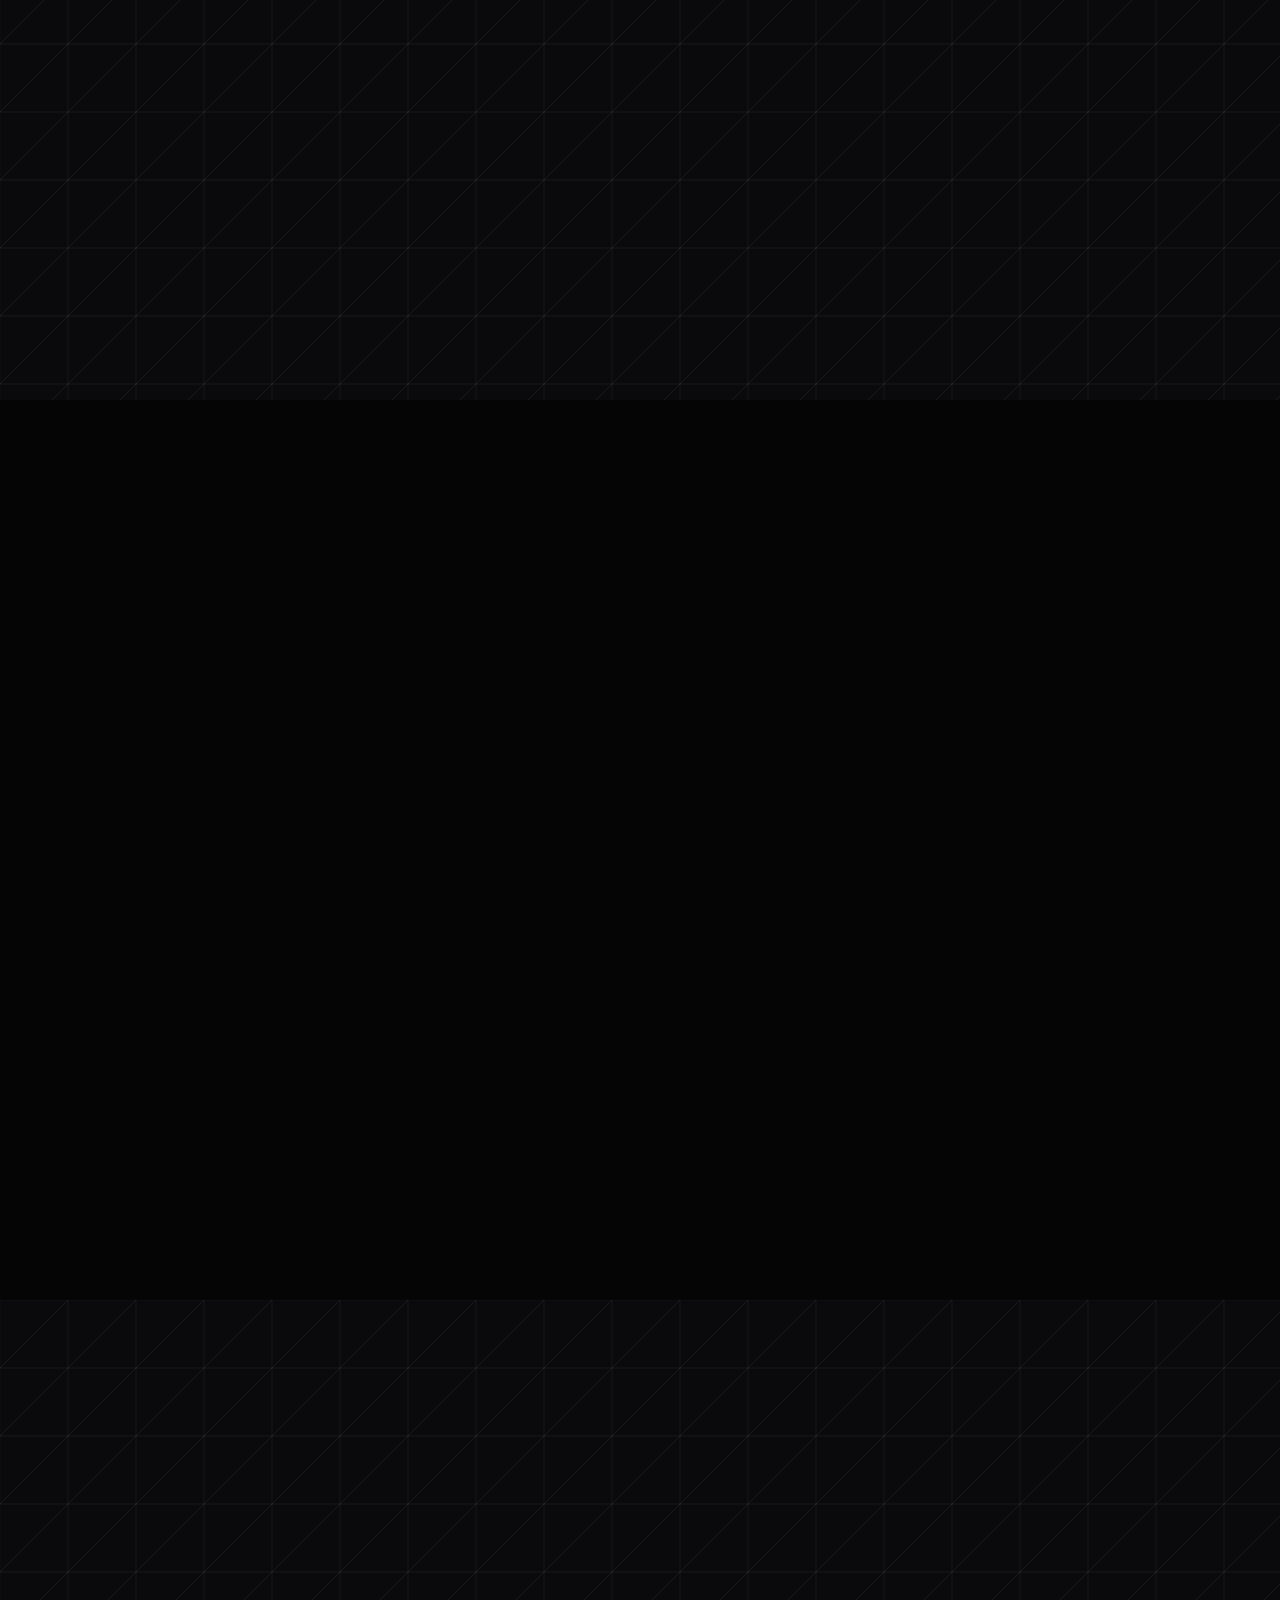
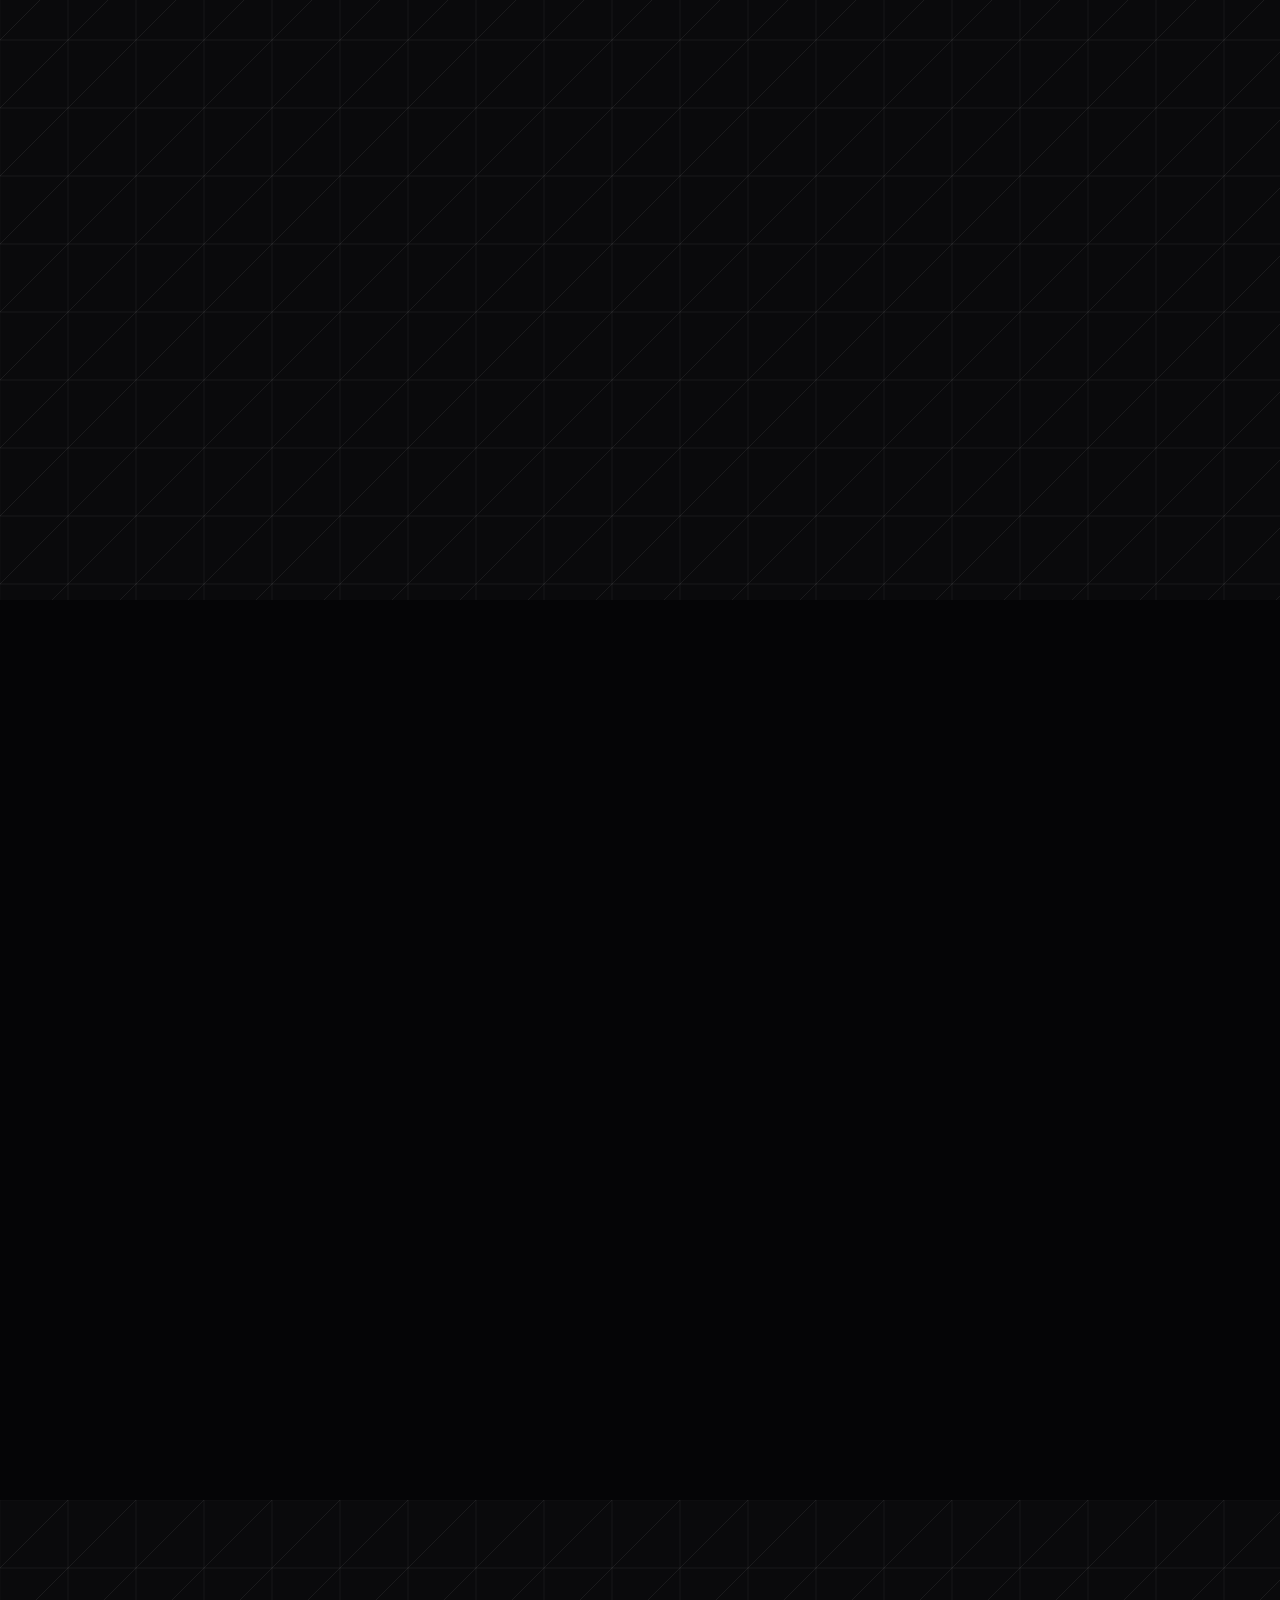
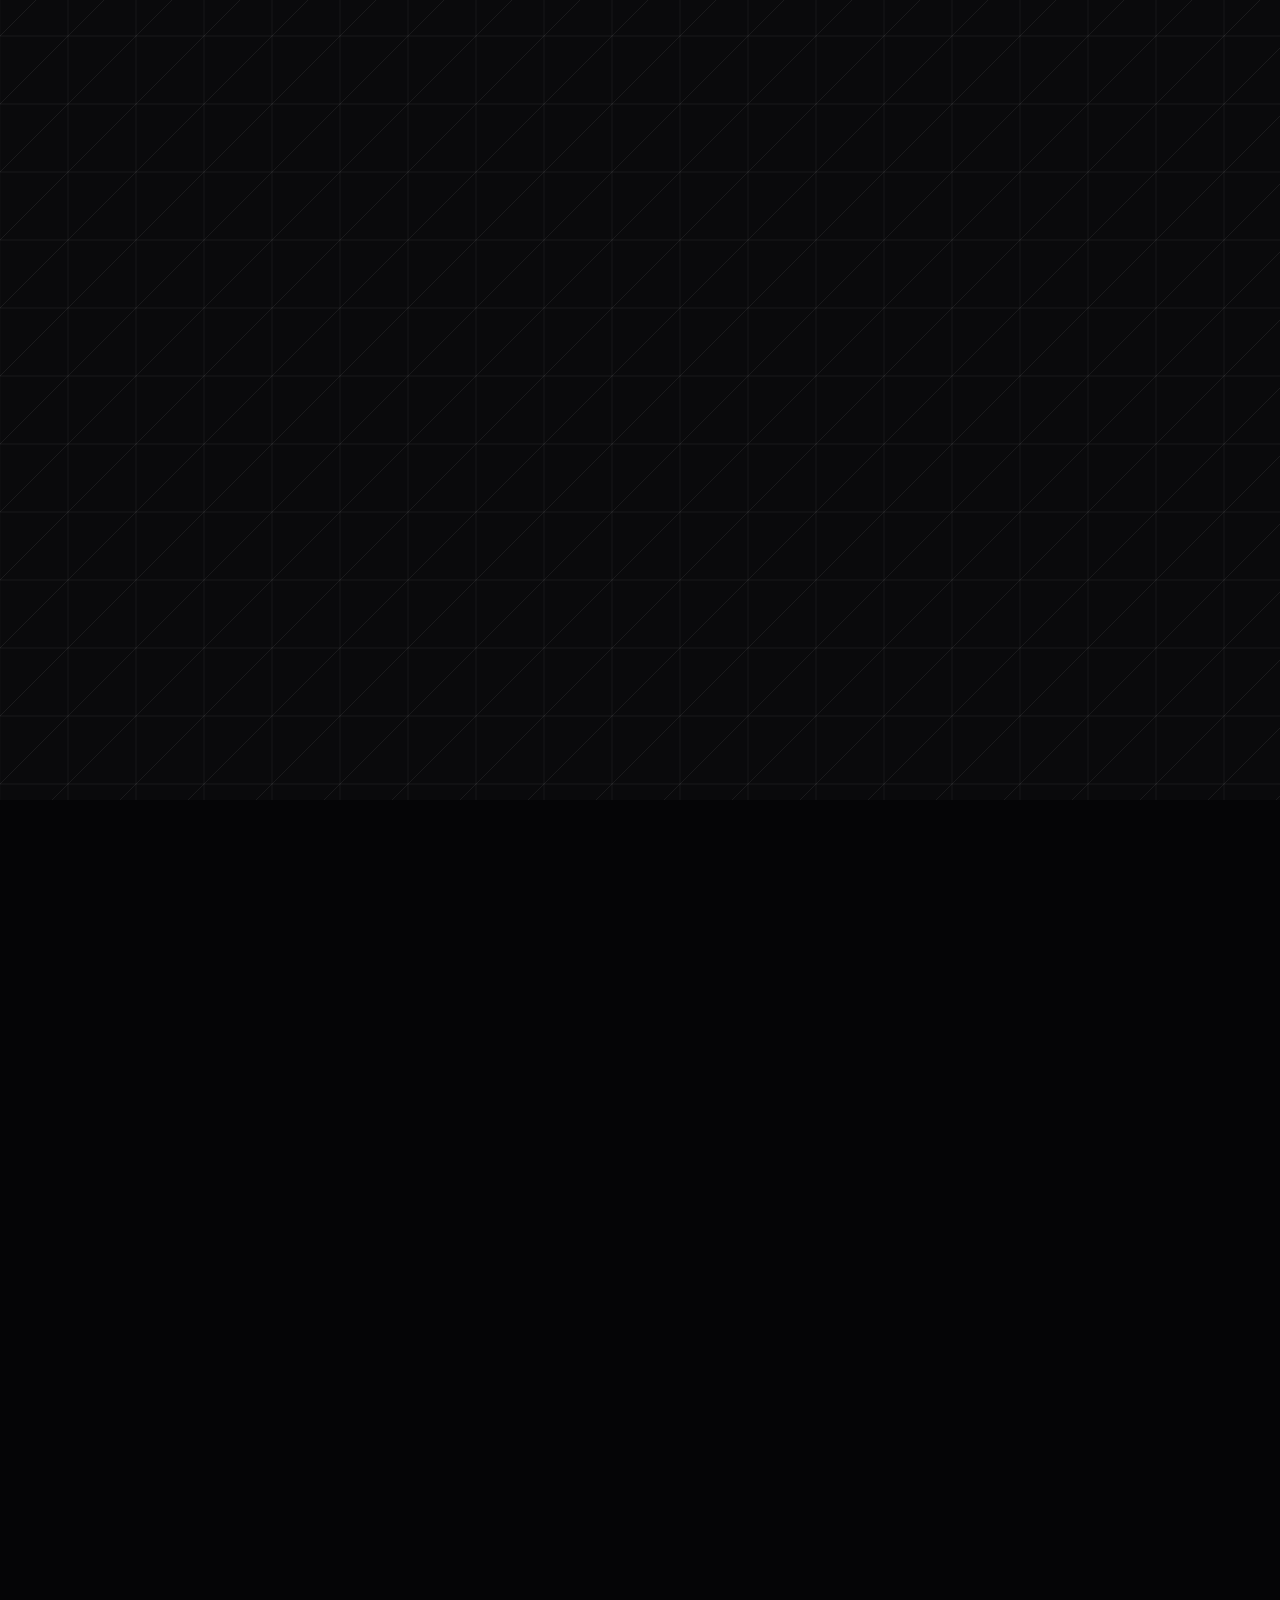
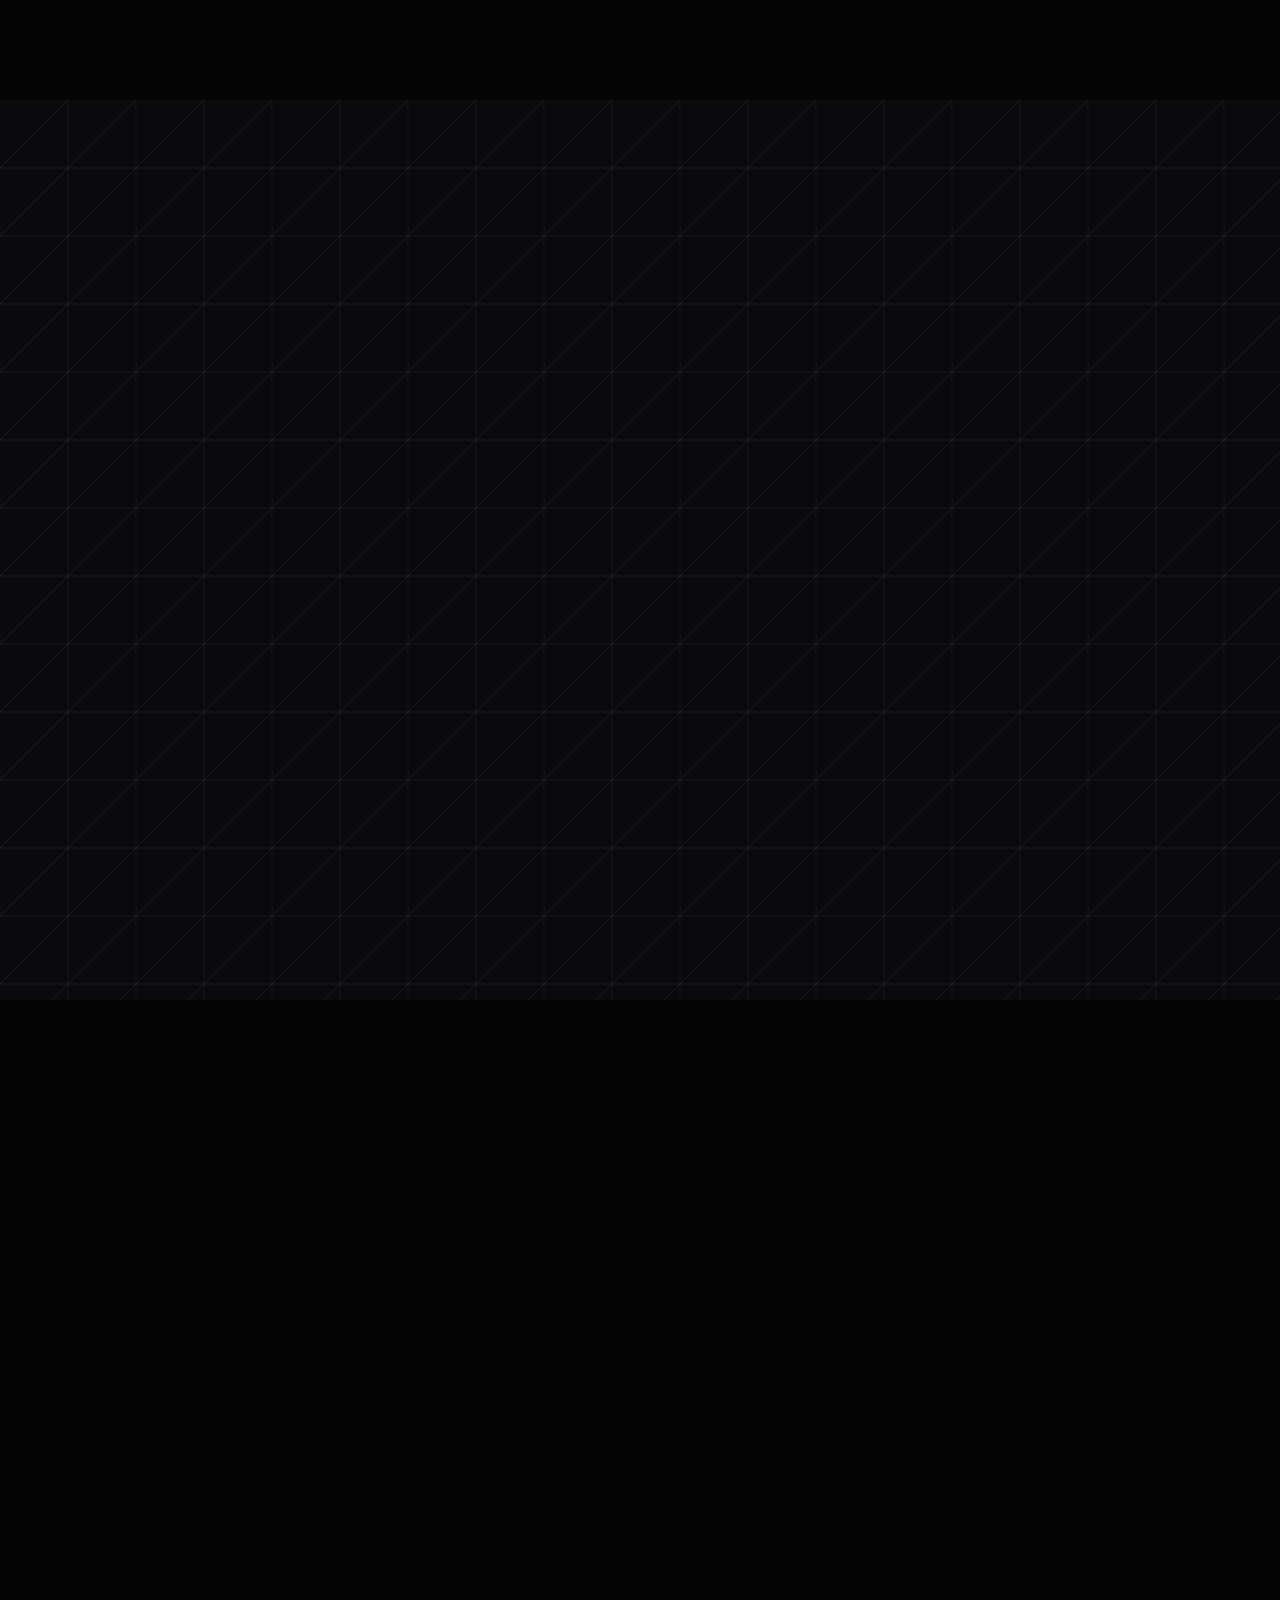
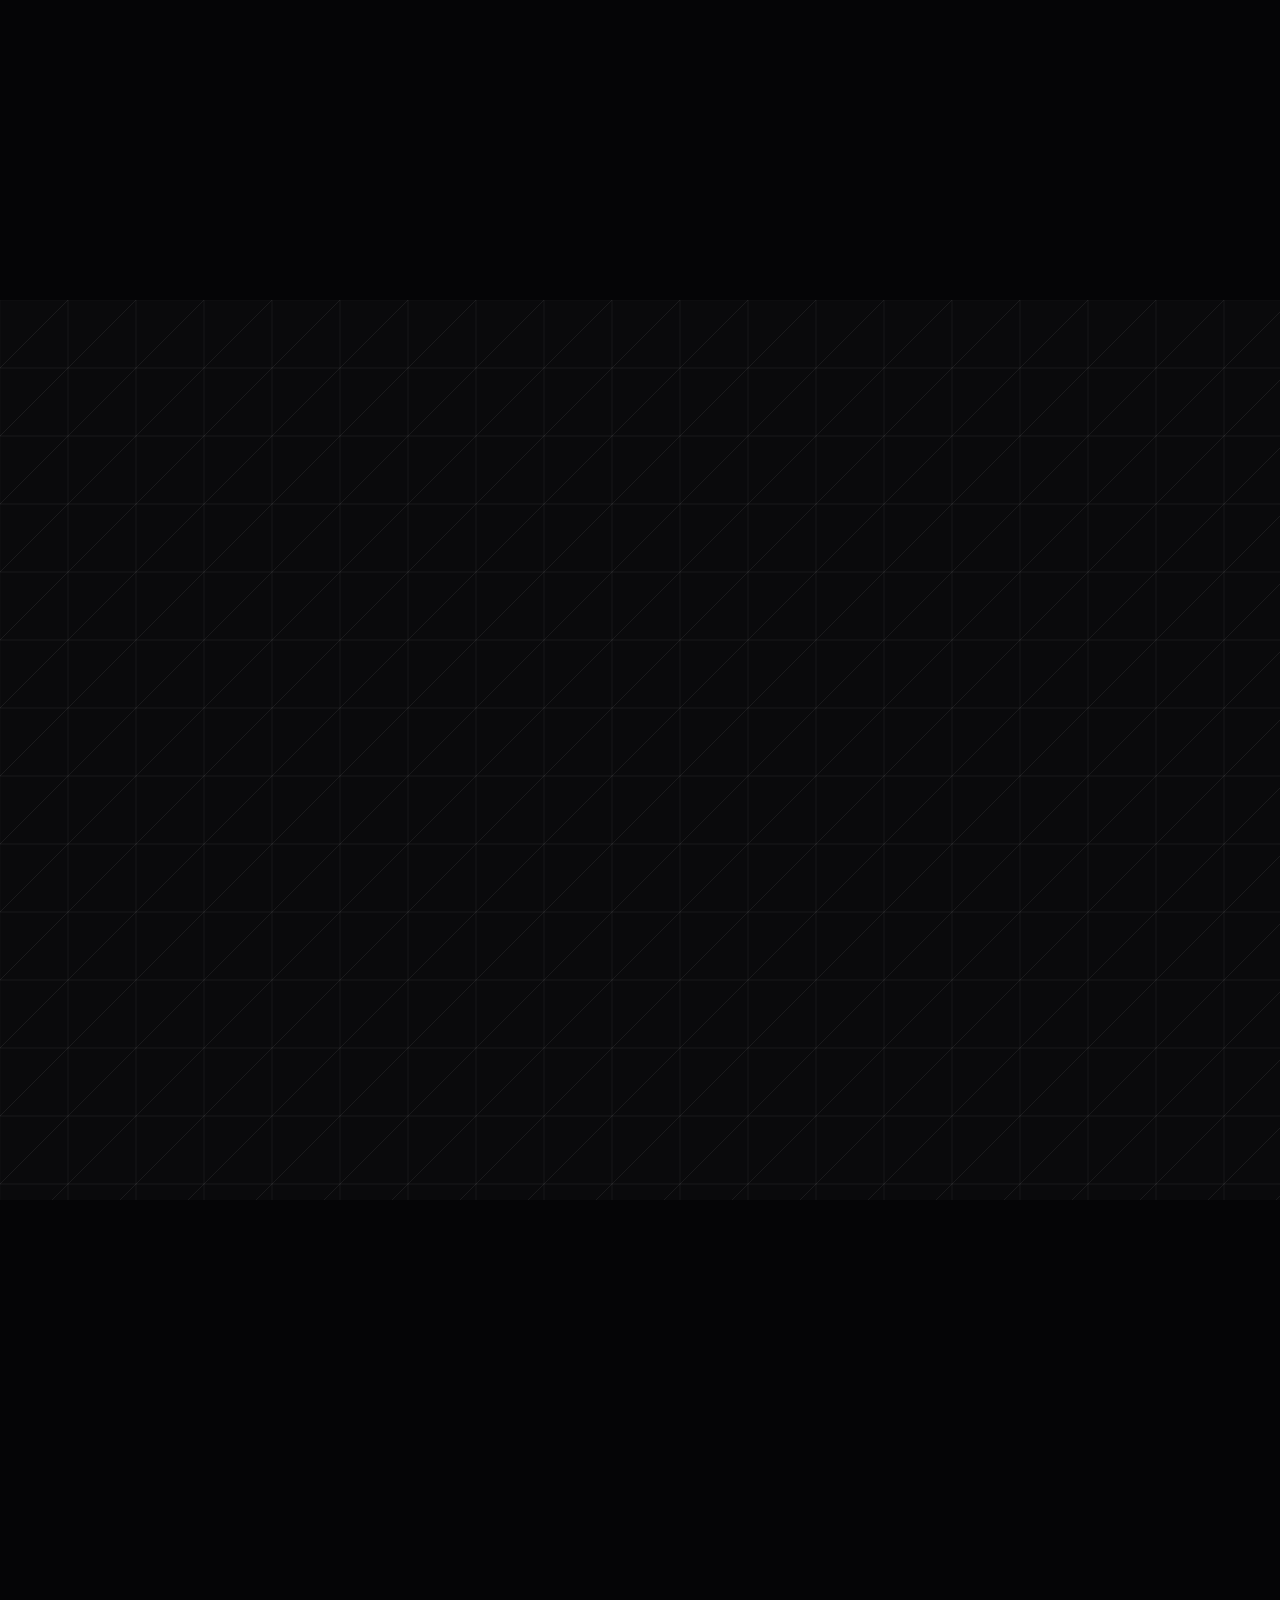
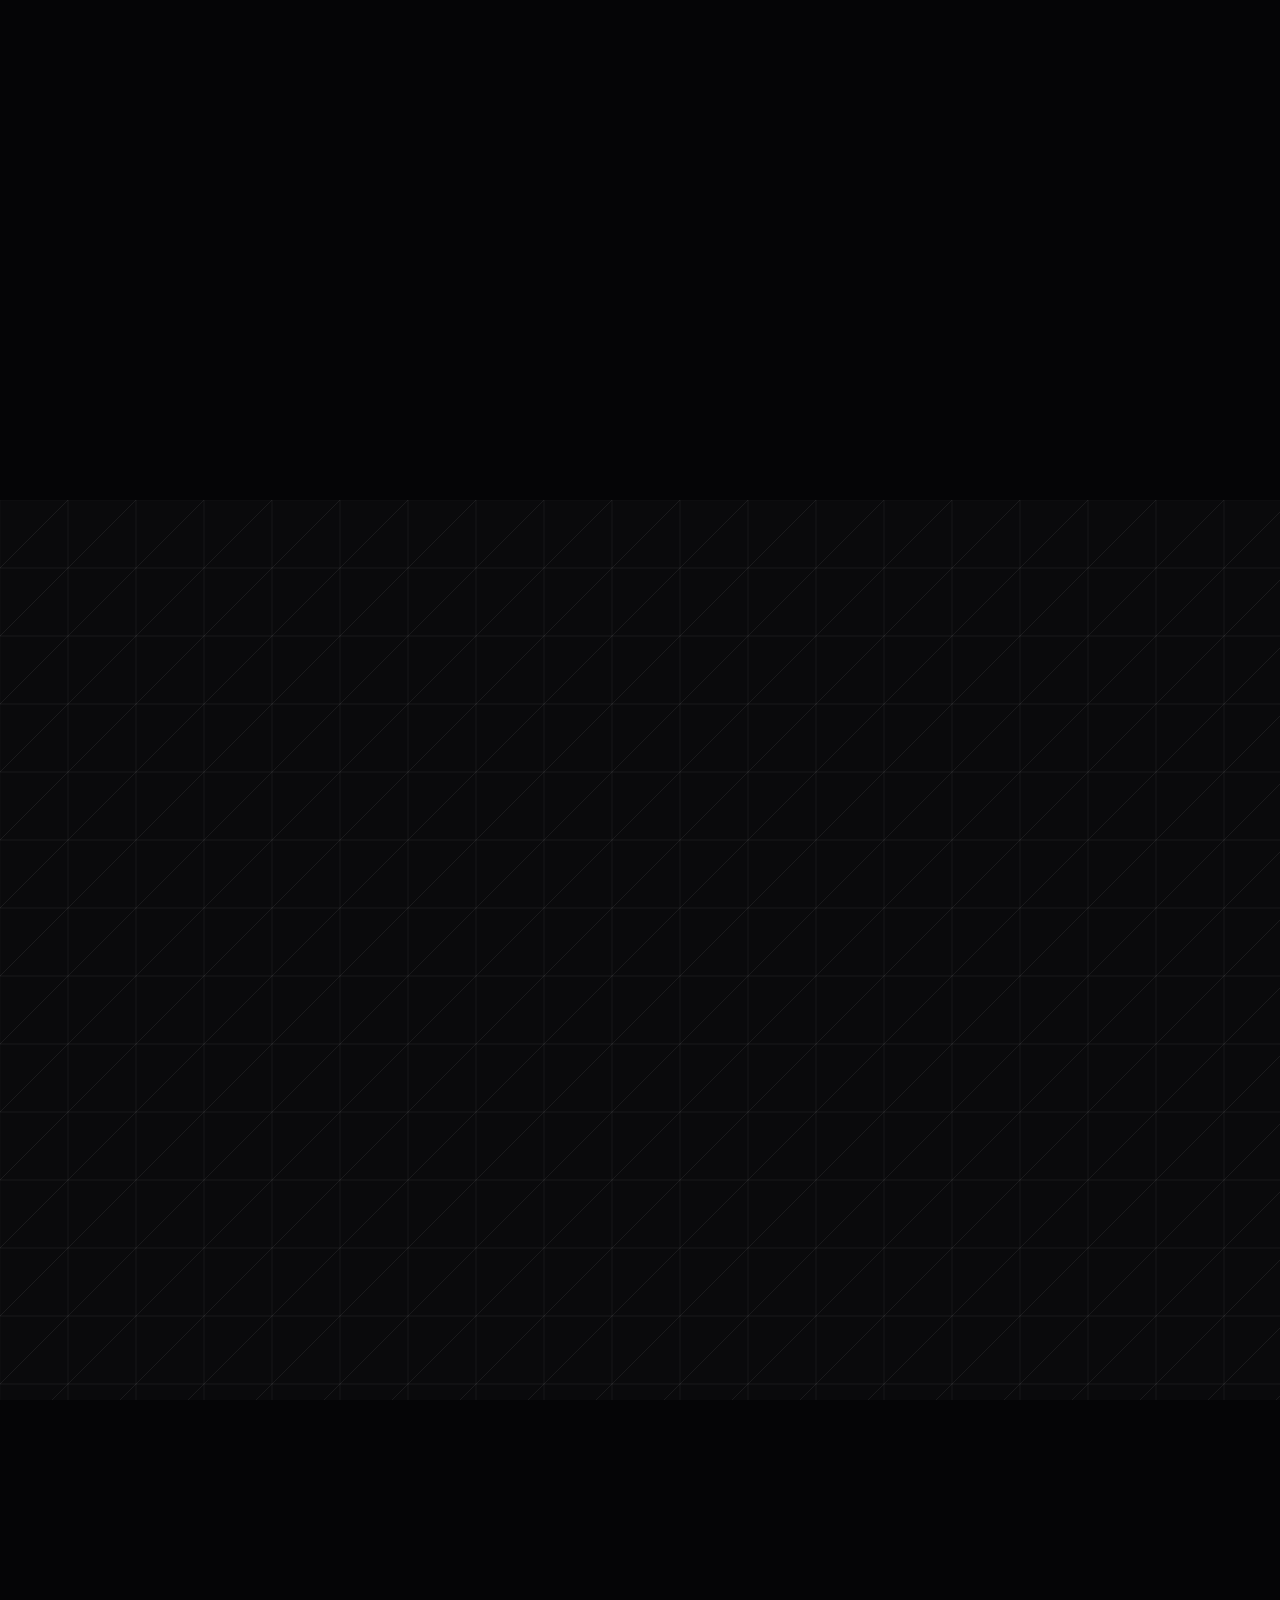
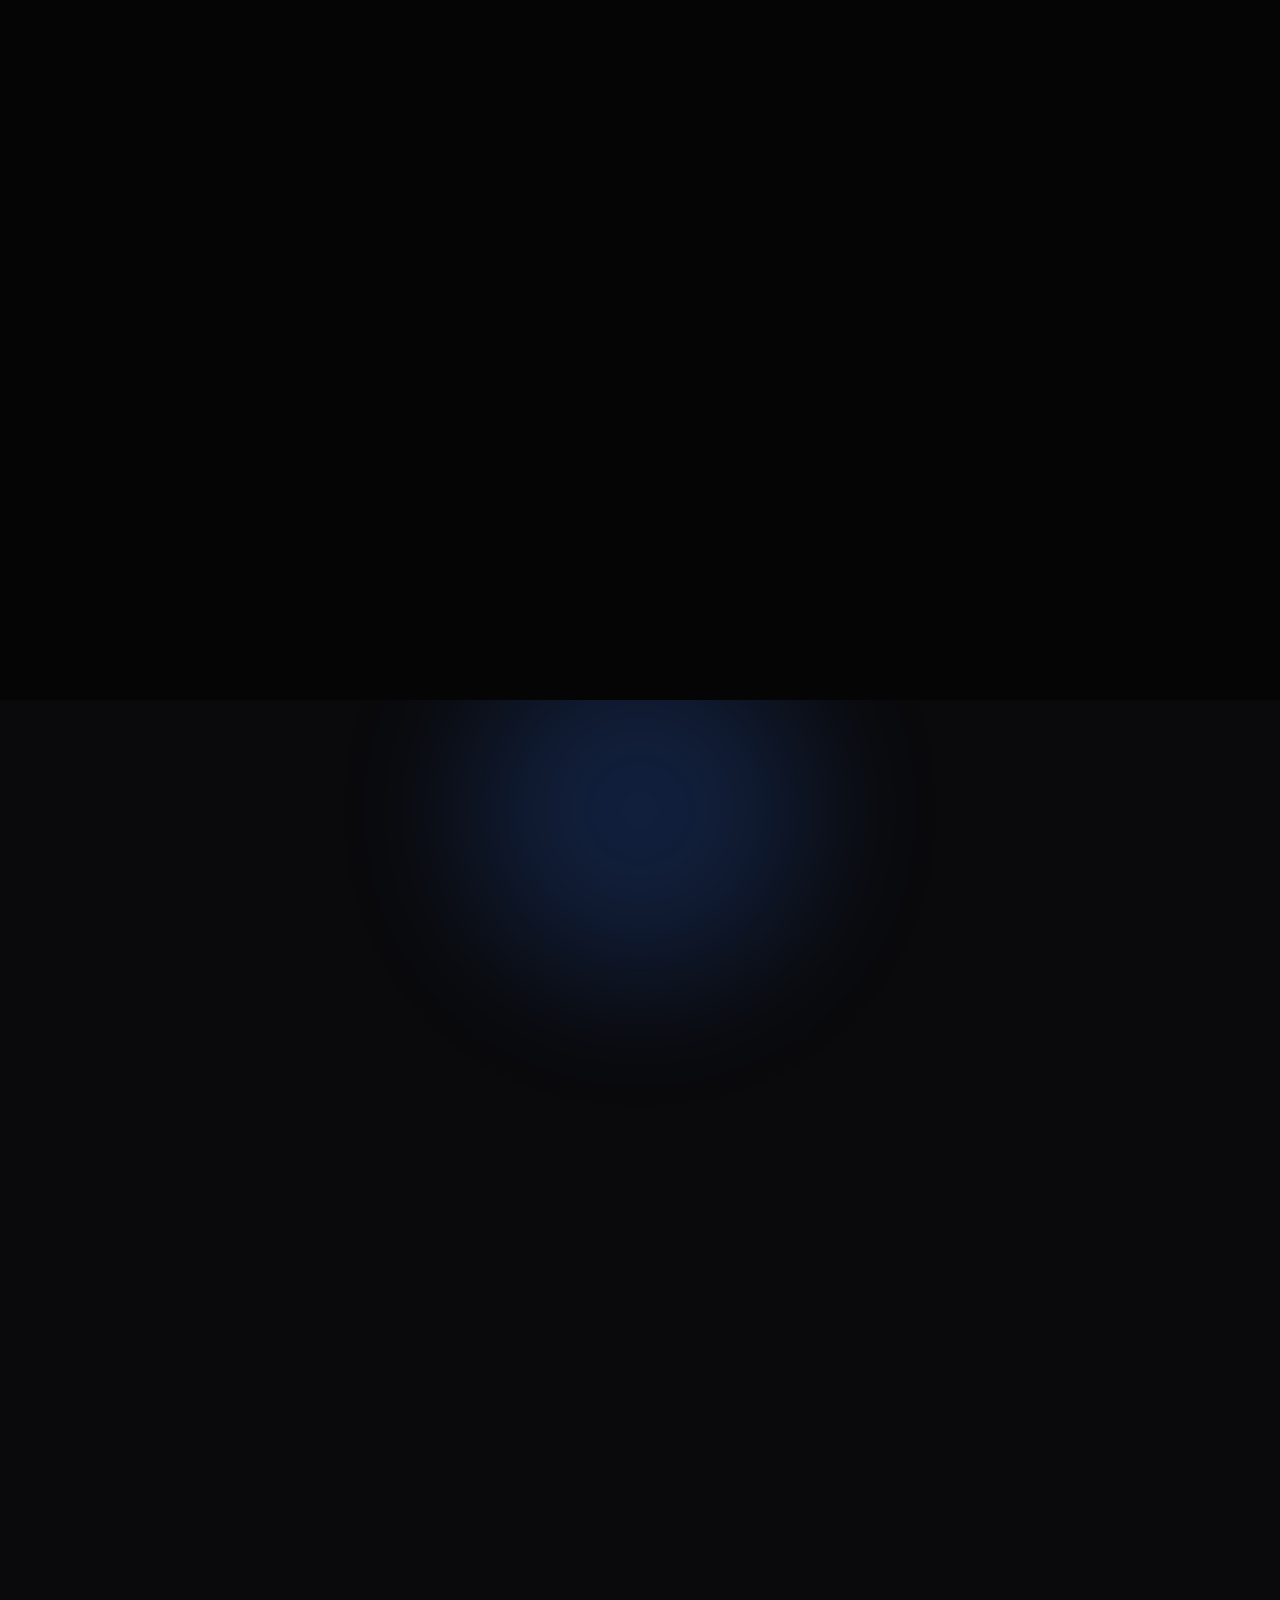
==== commit cd2309cb: "Suma foto real, grupo de IA, fondo del hero en Tecnologias y limpia el navbar - Reemplaza el placeho" ====
--- a/portfolio-animado.html
+++ b/portfolio-animado.html
@@ -59,10 +59,9 @@
         <nav class="nav-links" id="navLinks">
             <a href="index.html#inicio">Inicio</a>
             <a href="index.html#servicios">Servicios</a>
-            <a href="index.html#portfolio">Portfolio</a>
-            <a href="index.html#porque">Sobre mí</a>
+            <a href="sobre-mi.html">Sobre mí</a>
             <a href="index.html#contacto" class="btn btn-primary btn-sm">Pedir presupuesto</a>
-            <a href="portfolio-animado.html" class="active nav-link-shine"><span>Portfolio Animado</span></a>
+            <a href="portfolio-animado.html" class="btn btn-outline btn-shine-border btn-sm"><span class="shine-text">Portfolio Animado</span></a>
         </nav>
         <div class="hamburger" id="hamburger" aria-label="Abrir menú"><span></span><span></span><span></span></div>
     </div>
@@ -468,7 +467,7 @@
     </button>
 </div>
 
-<script src="assets/js/portfolio-animado.js?v=19" defer></script>
+<script src="assets/js/portfolio-animado.js?v=20" defer></script>
 
 </body>
 </html>
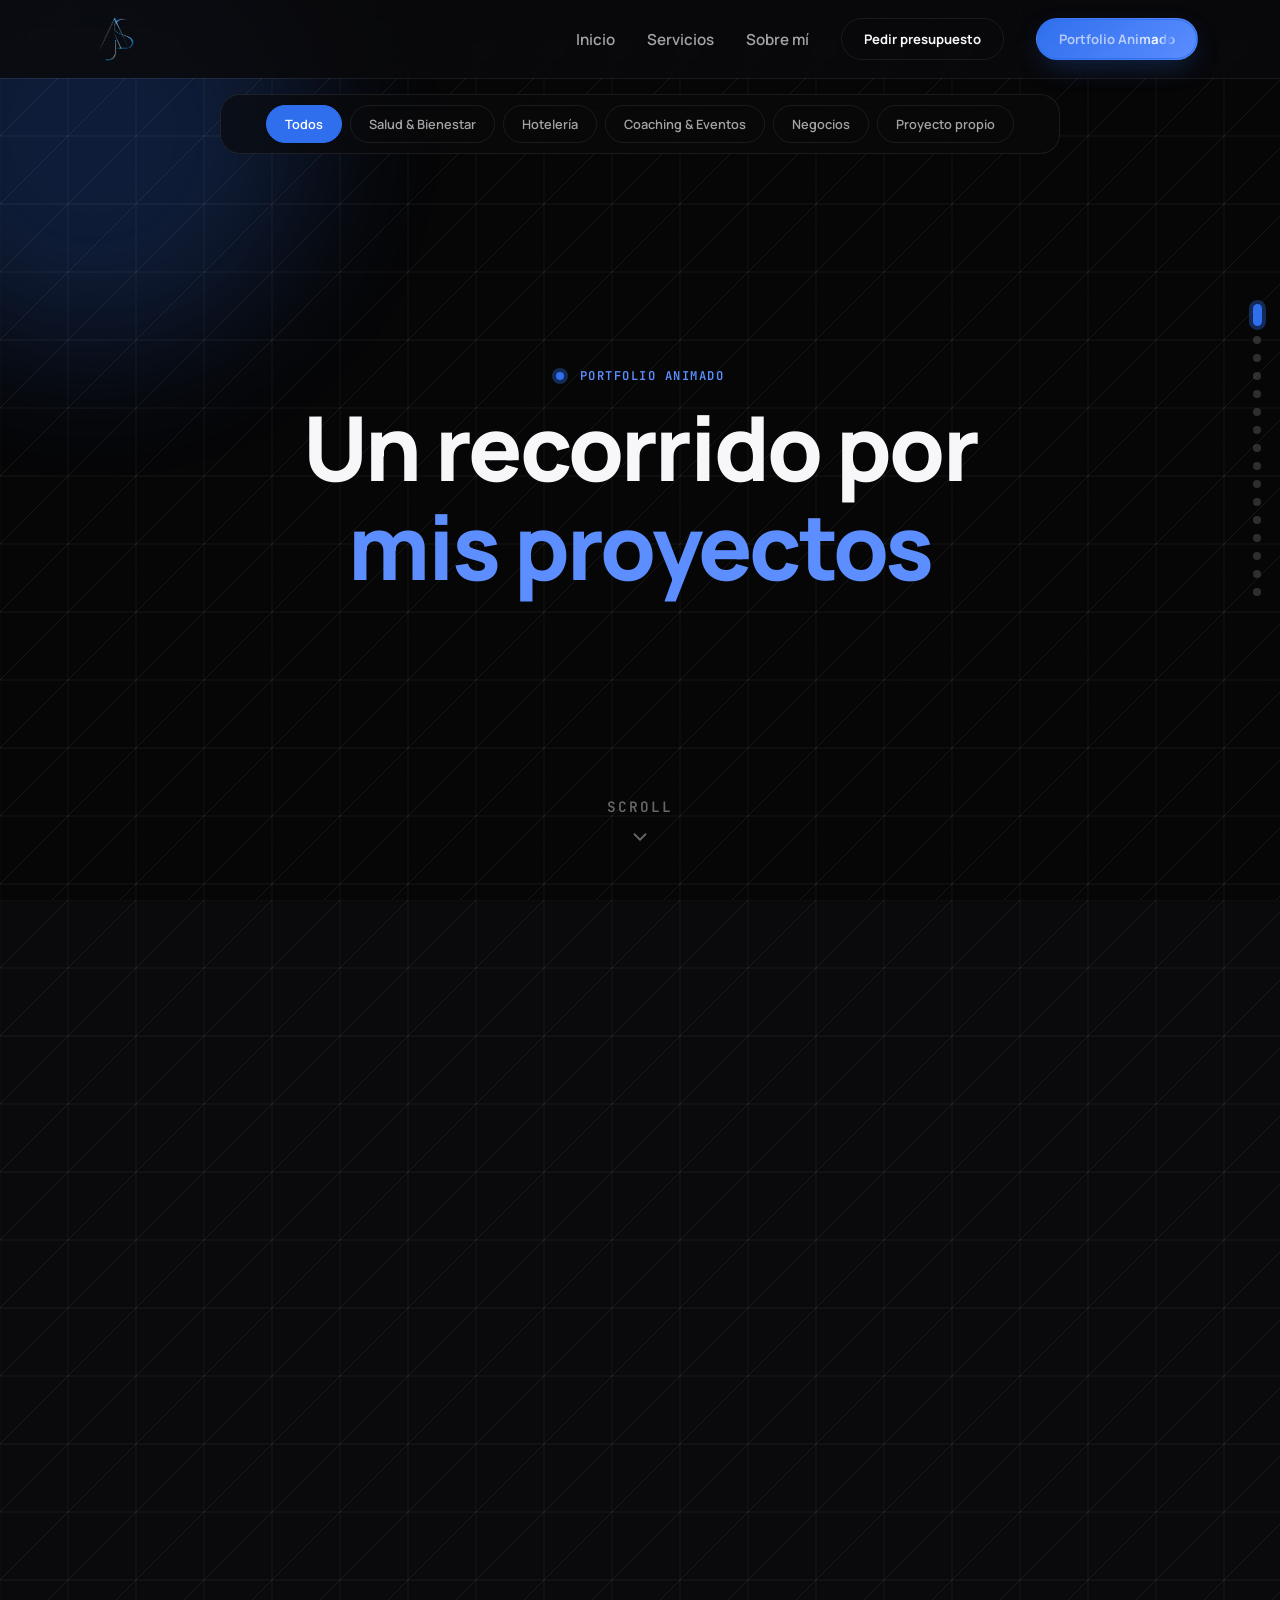
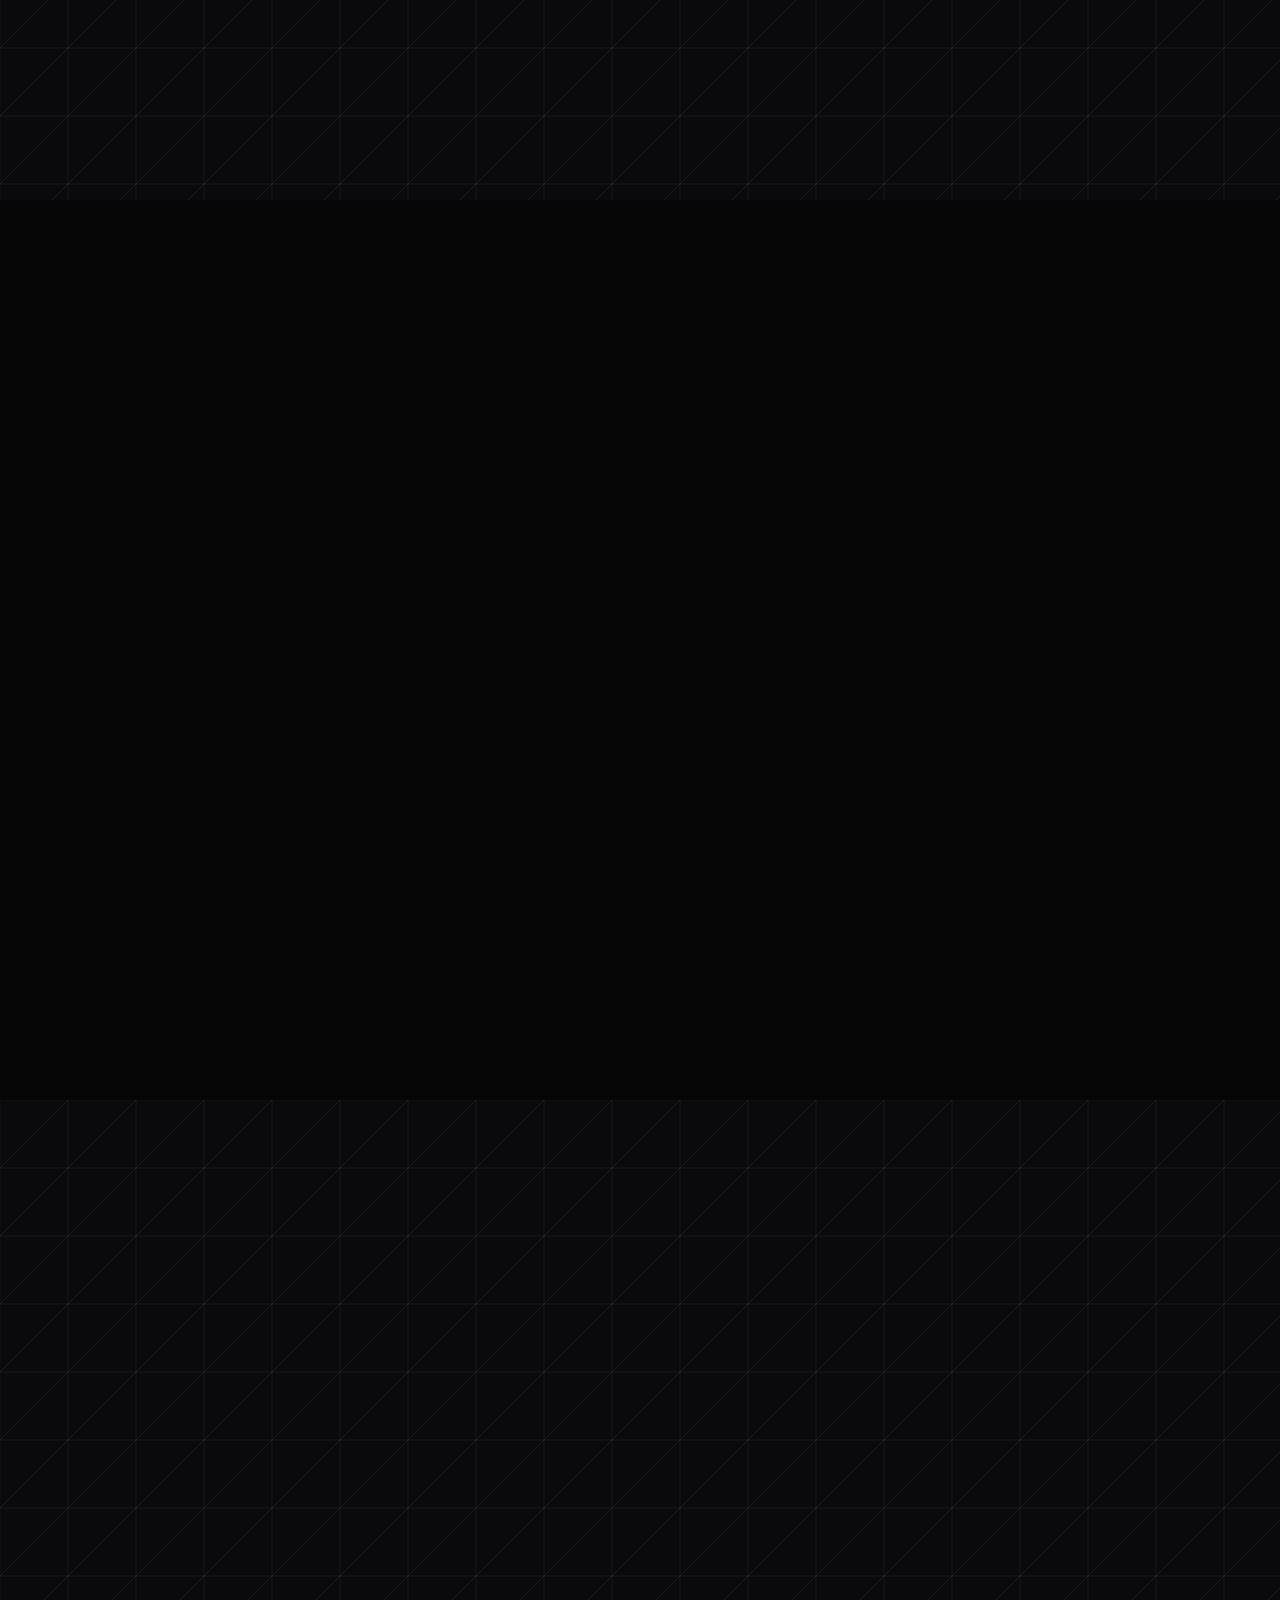
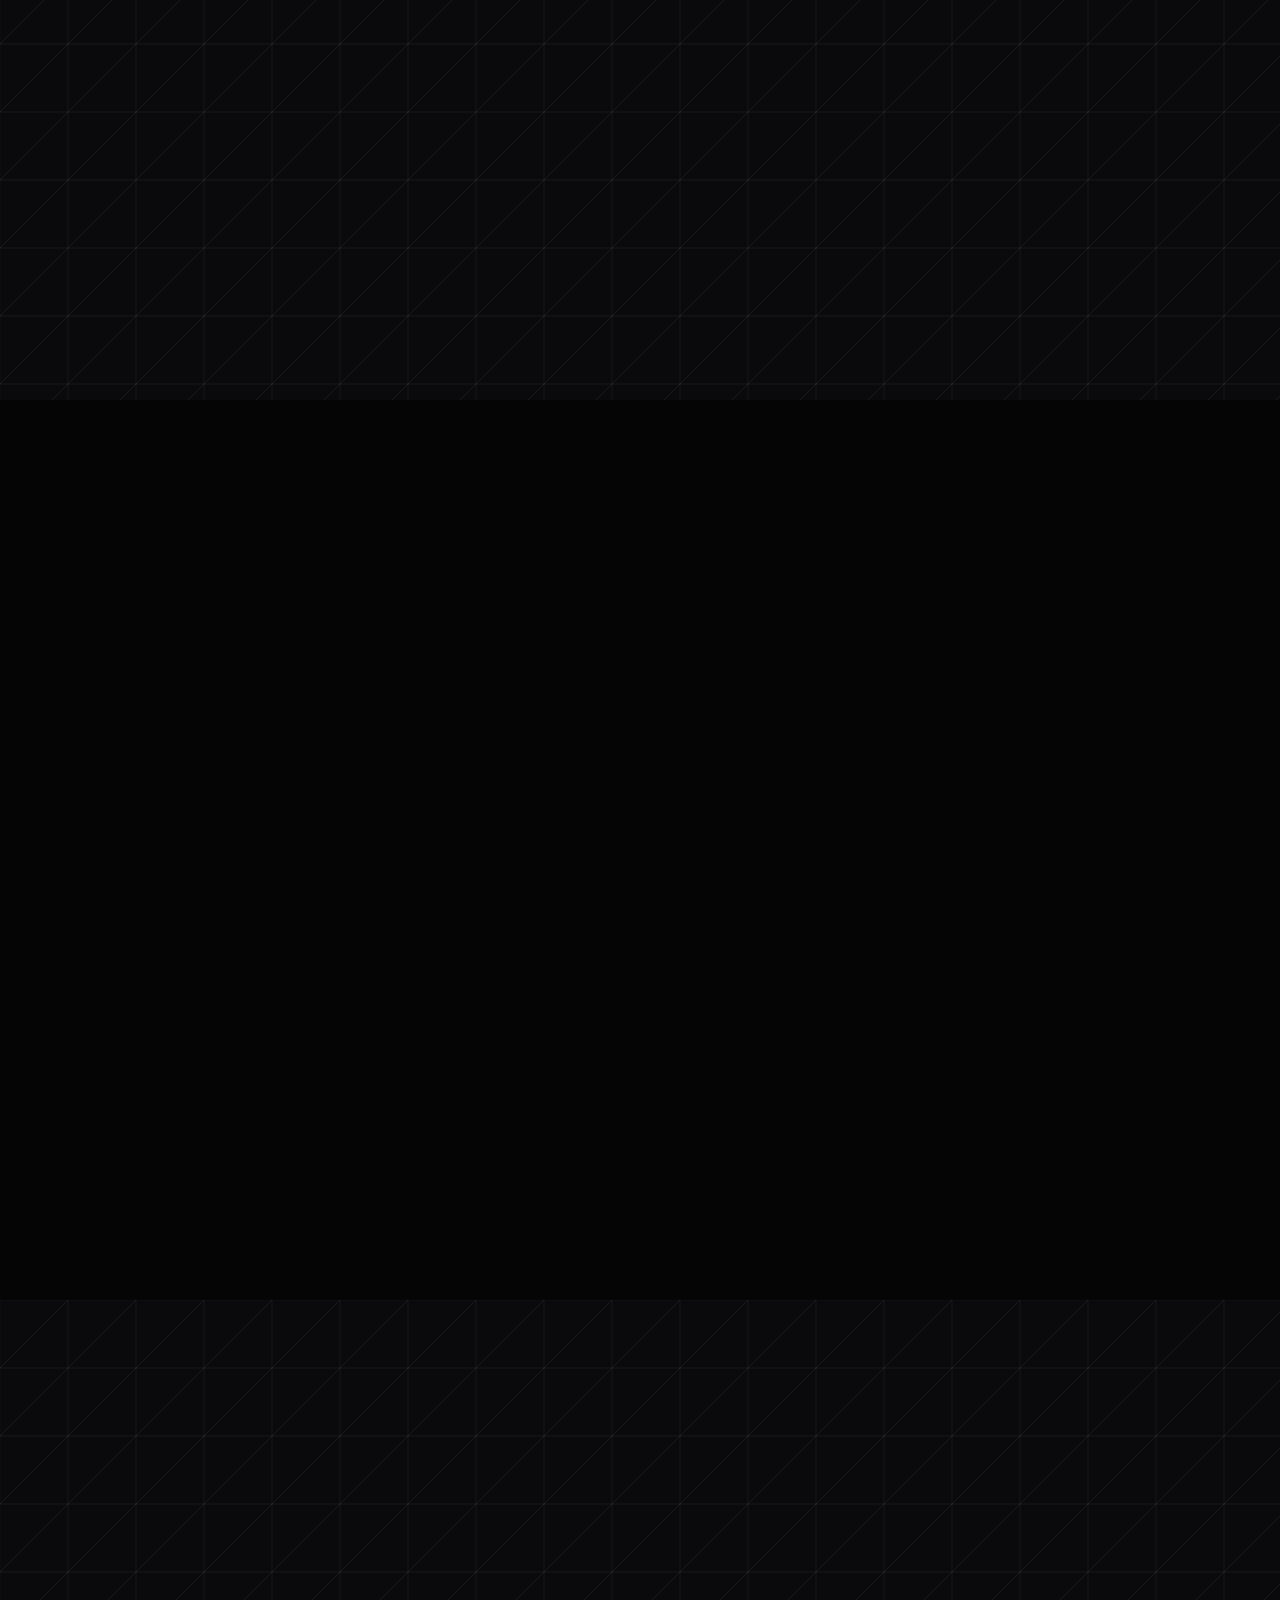
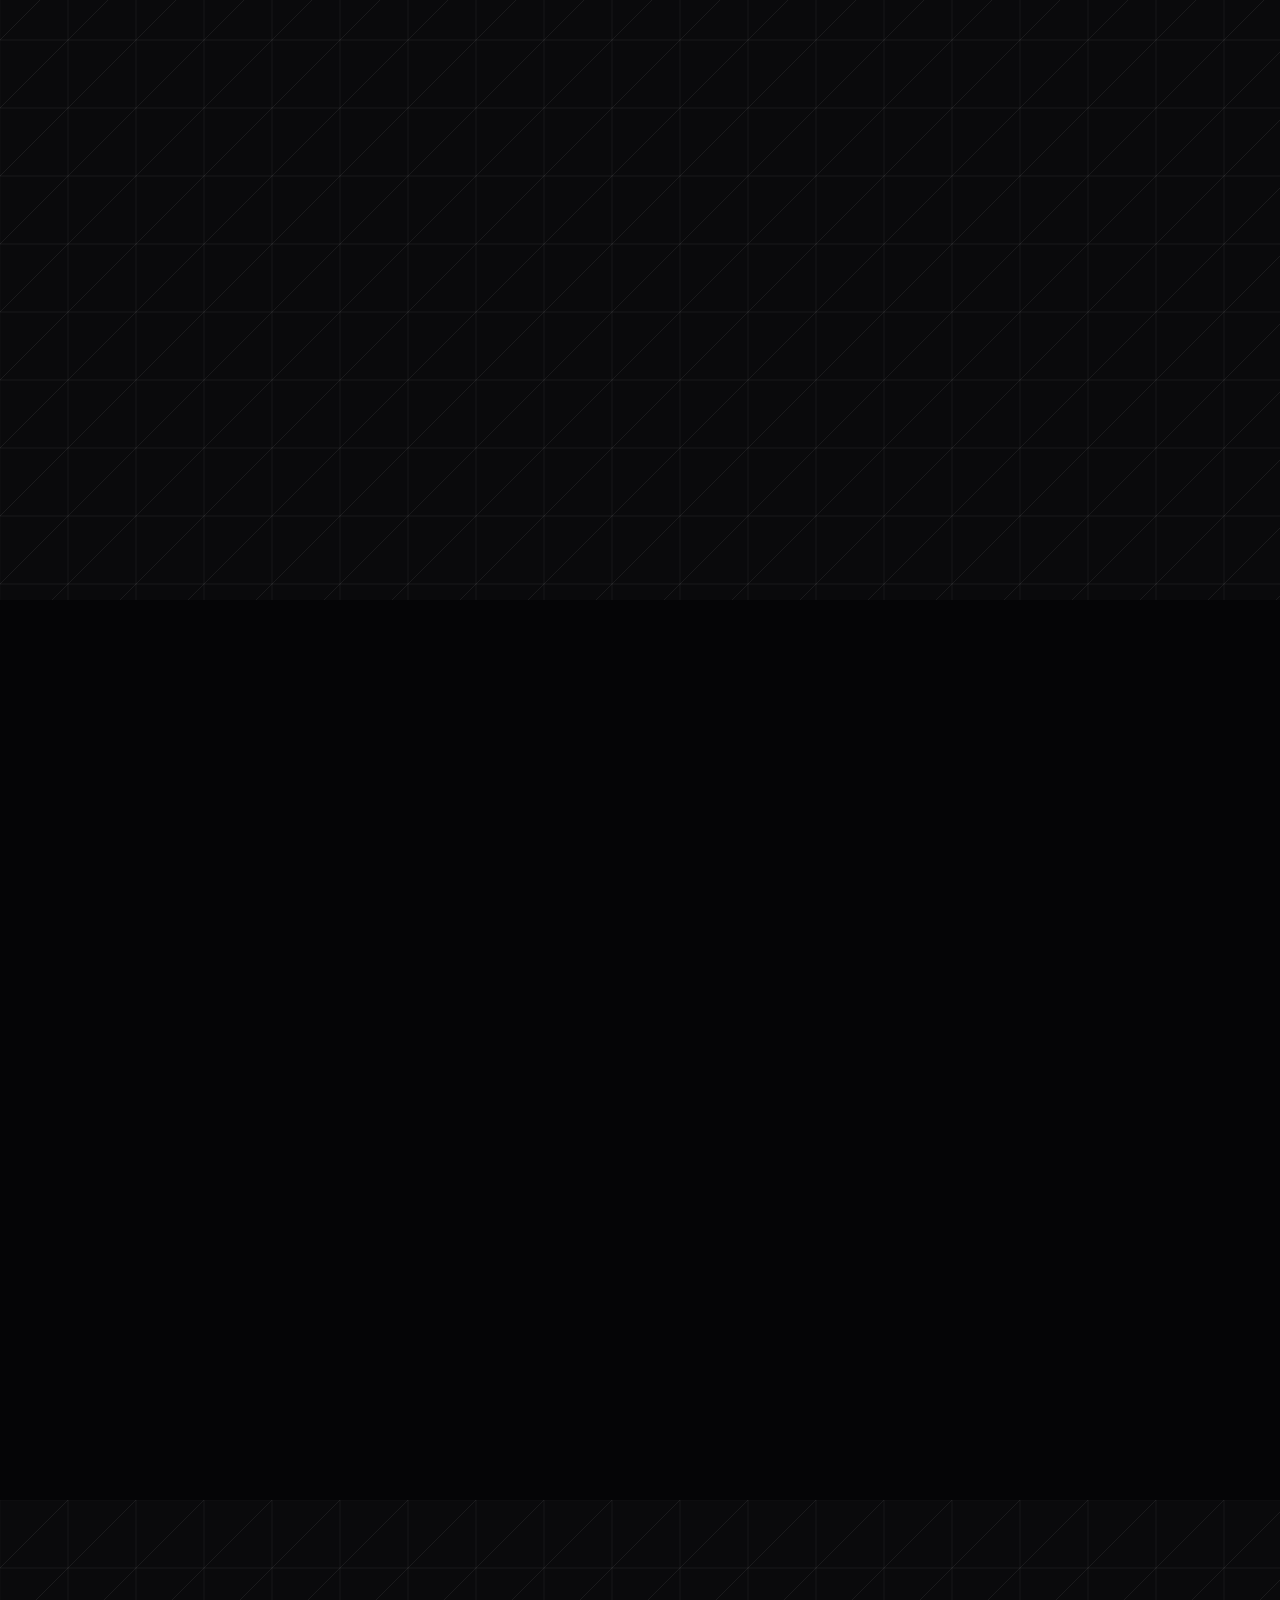
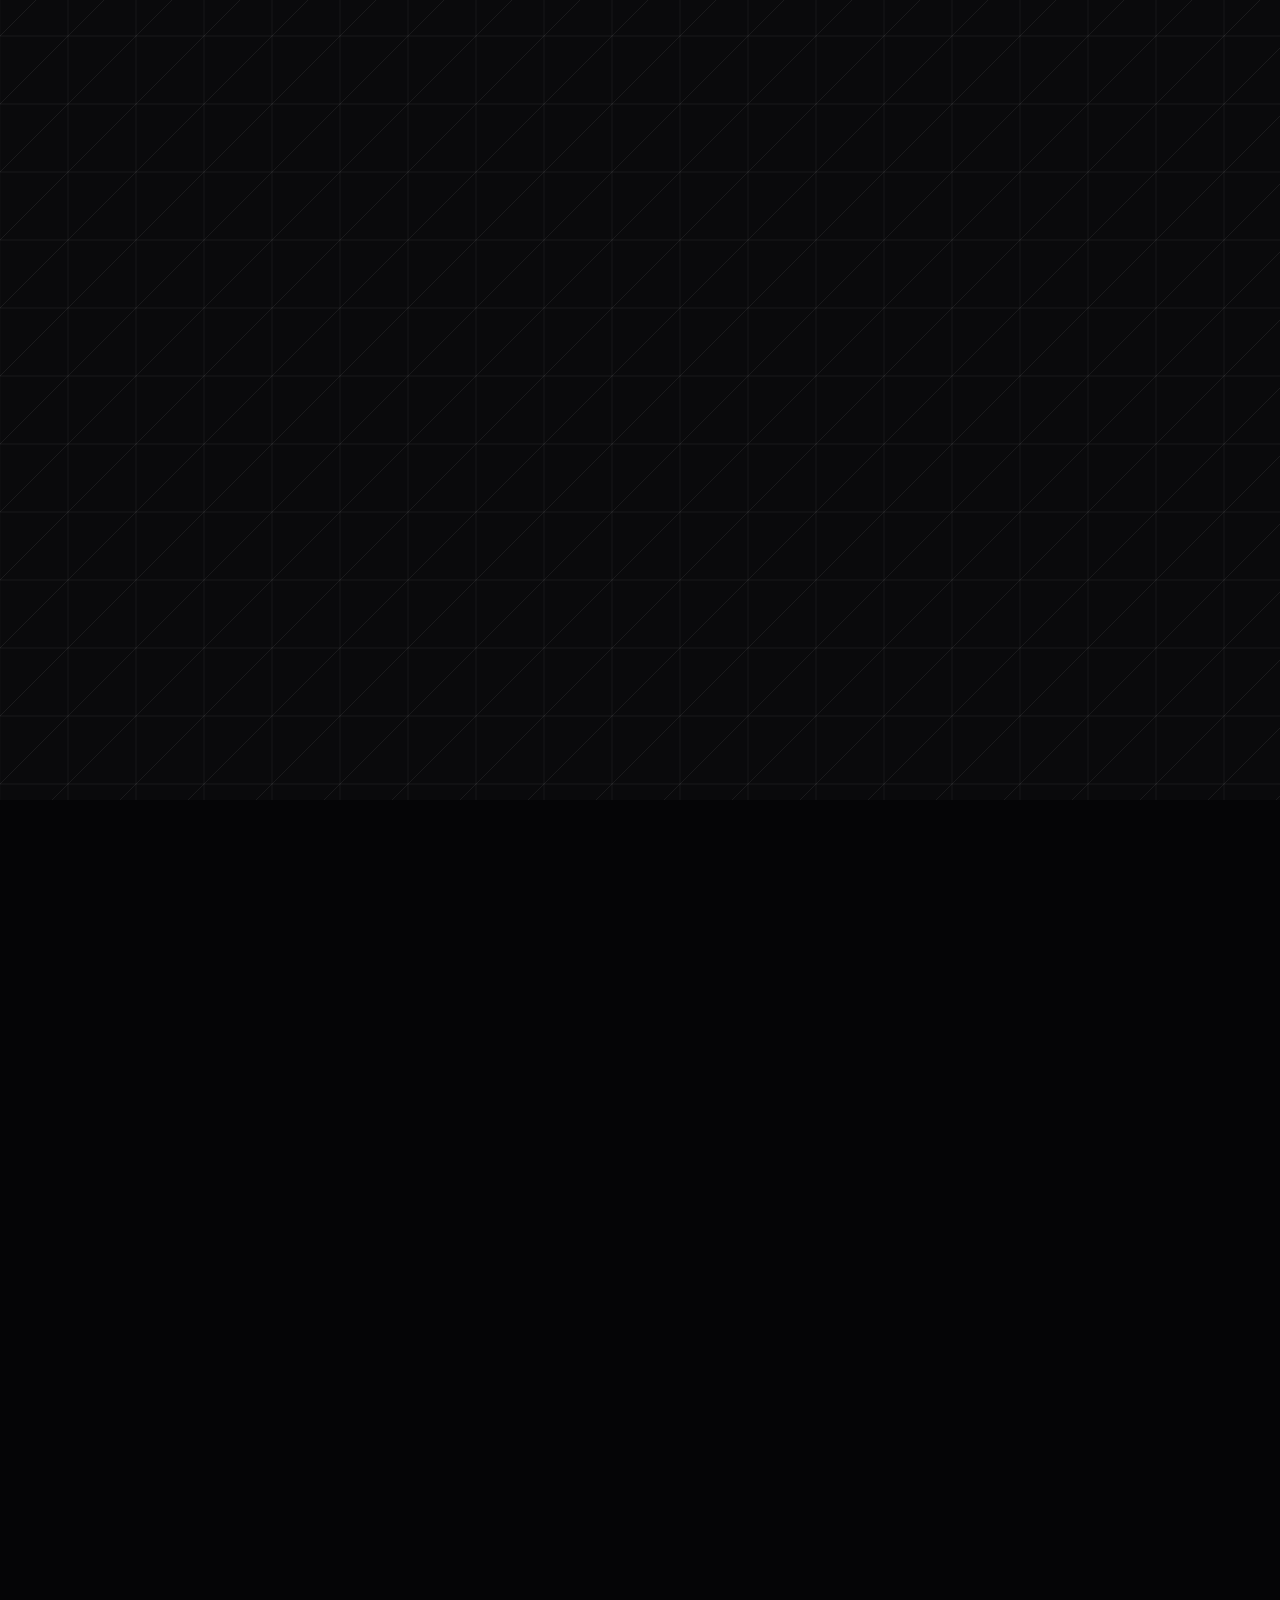
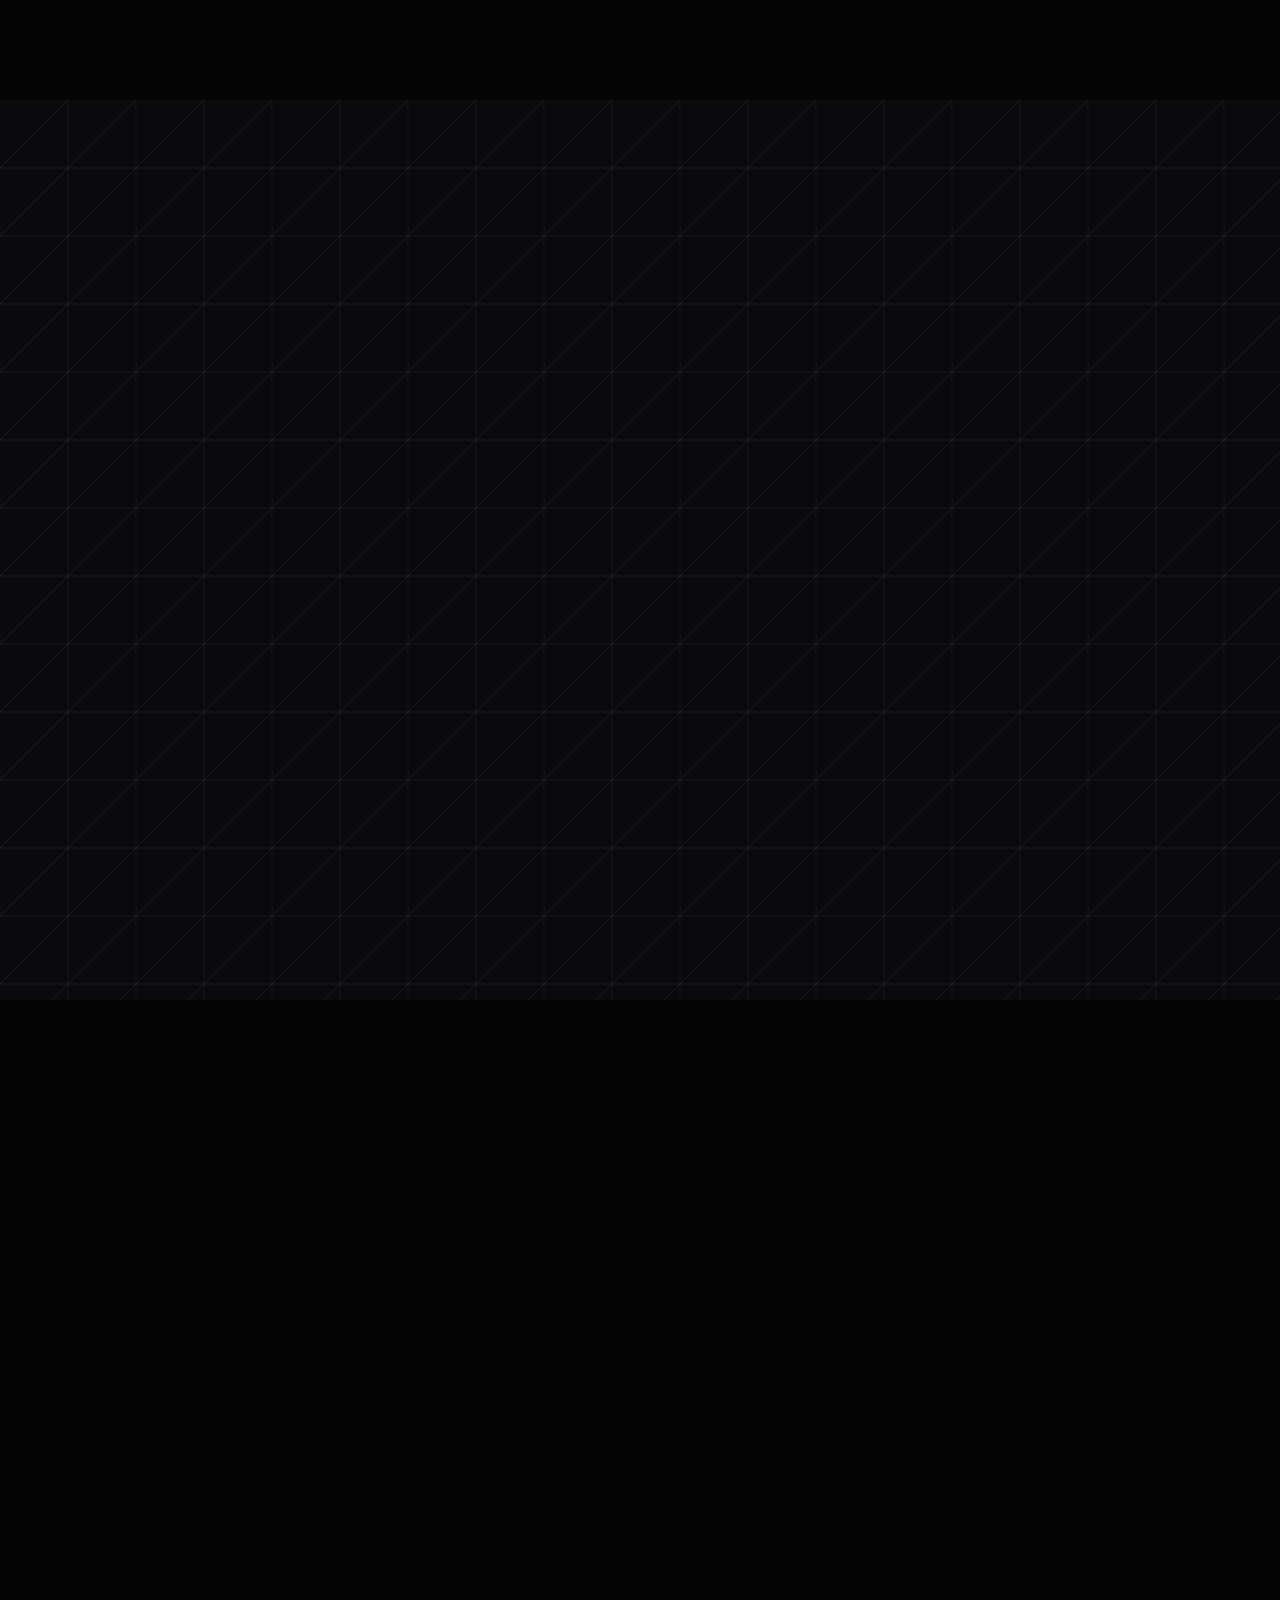
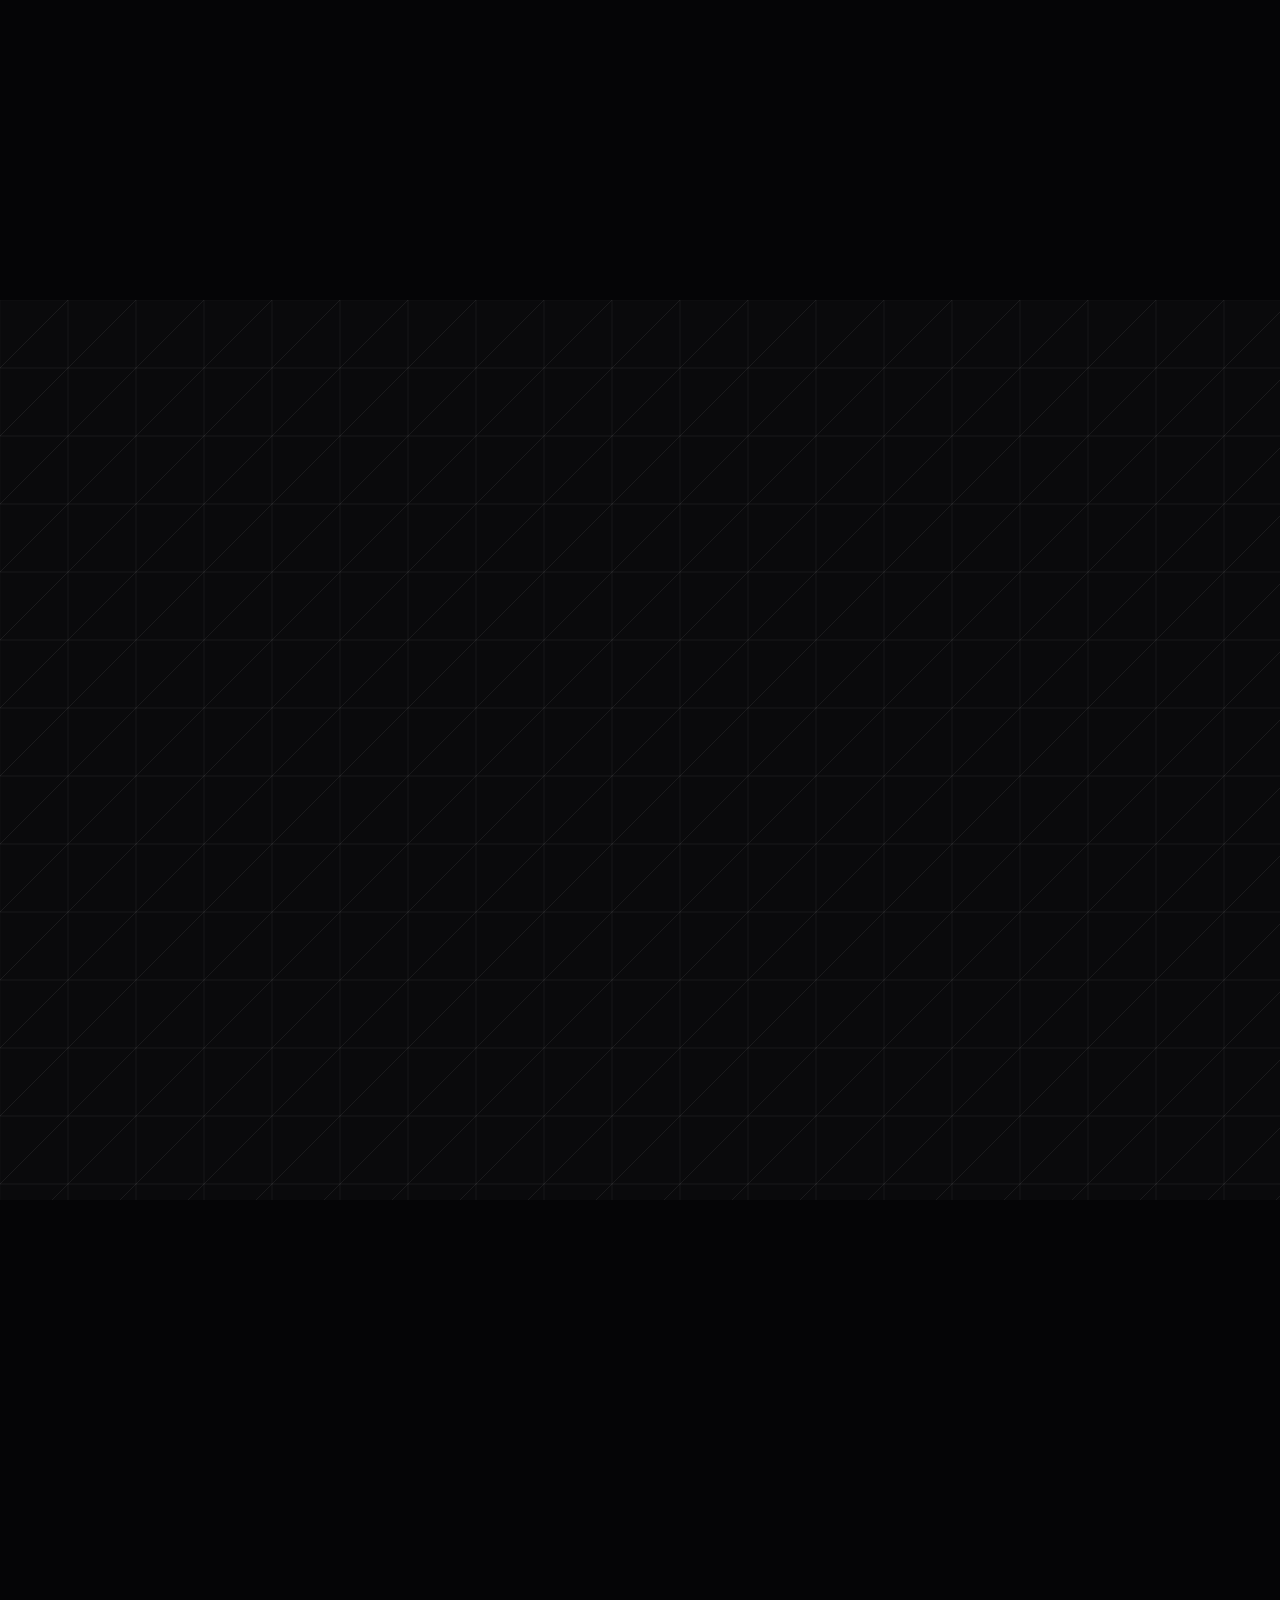
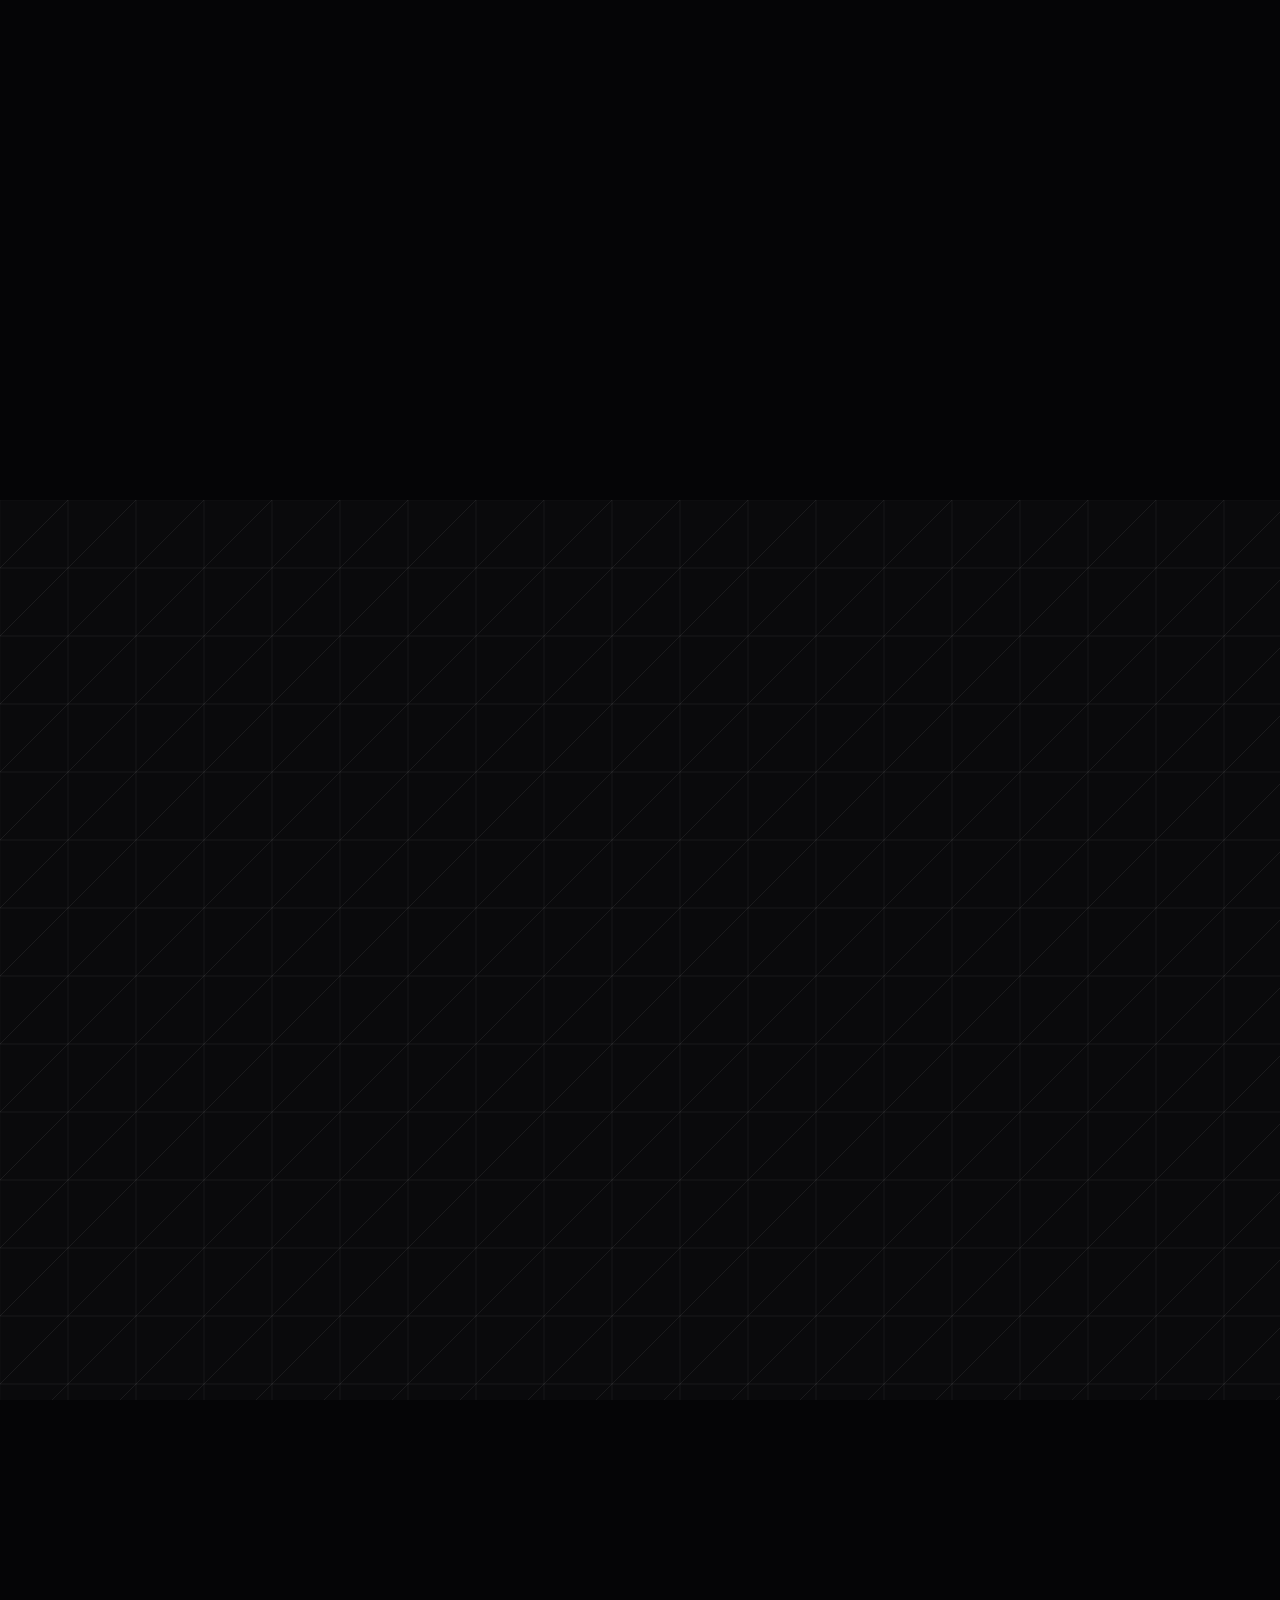
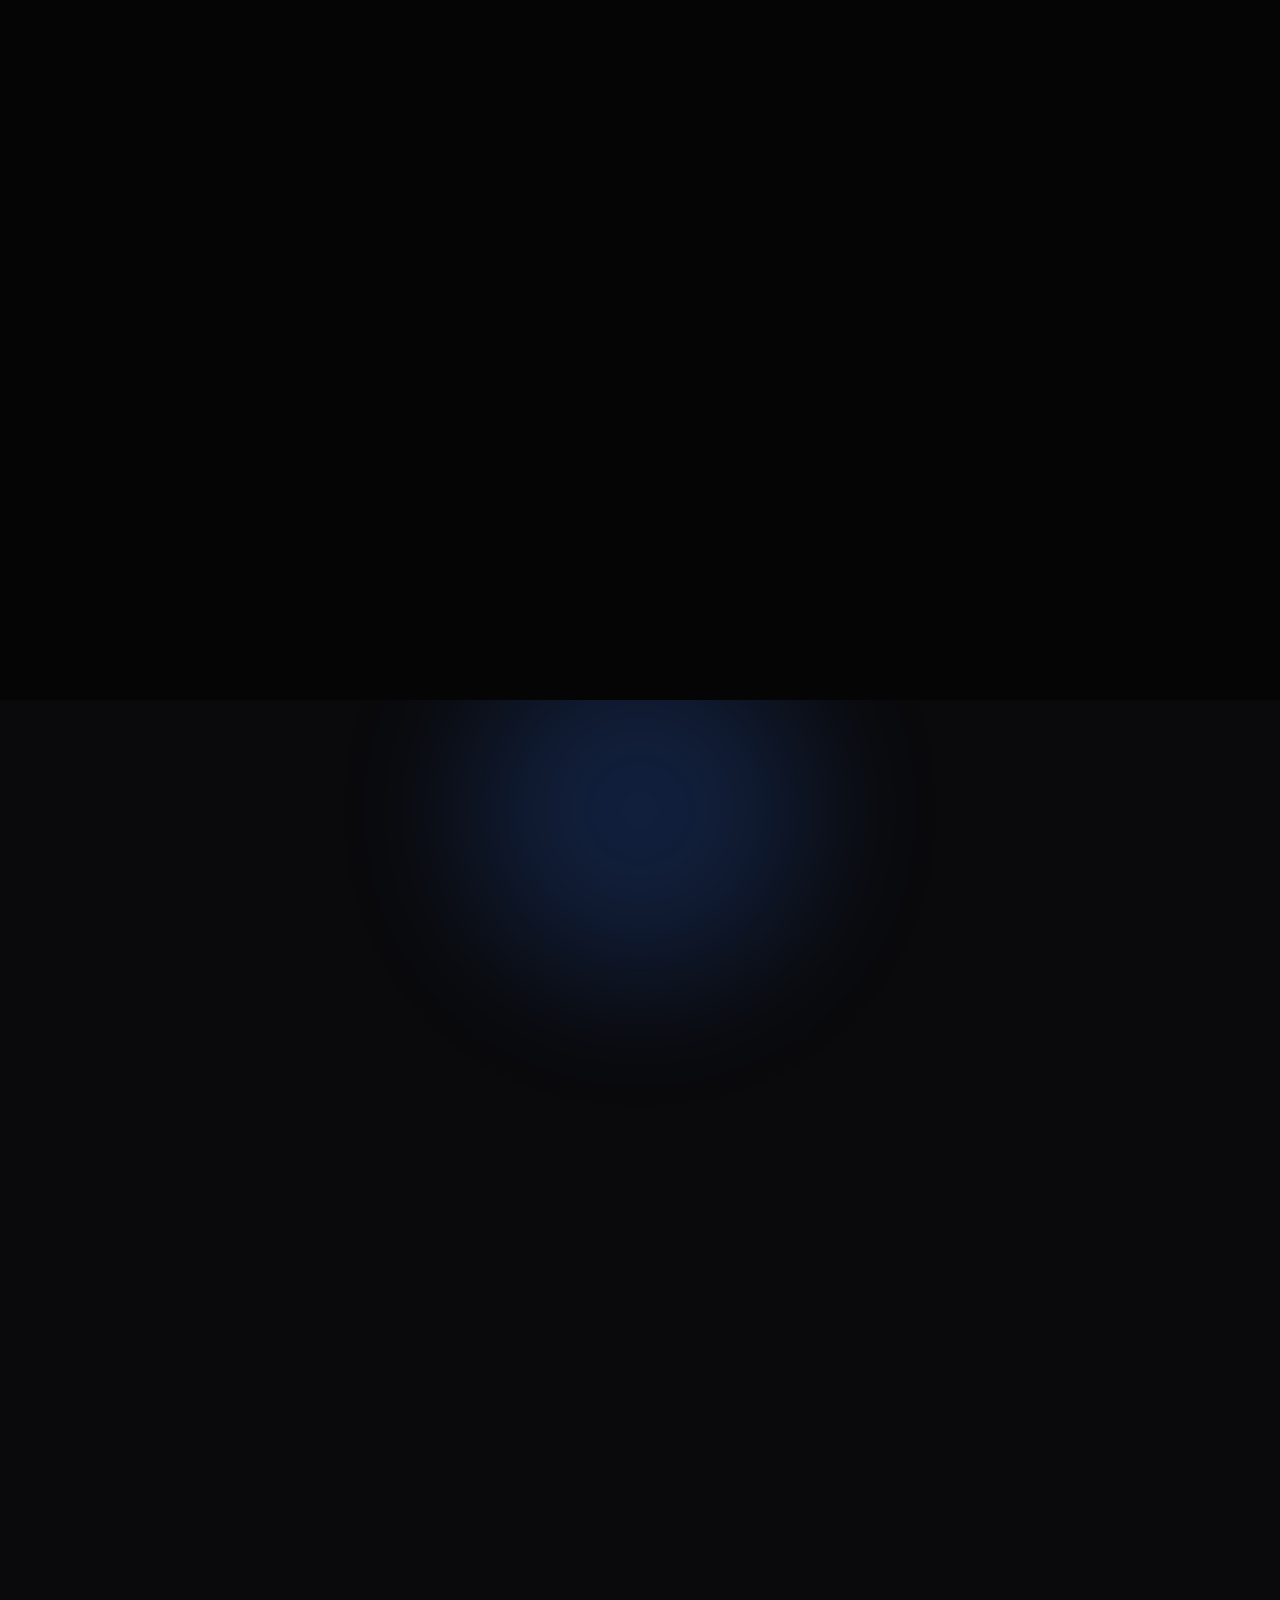
==== commit 5ed1e475: "Centra seccion de alcance internacional y suma logo propio; invierte colores de botones del navbar E" ====
--- a/portfolio-animado.html
+++ b/portfolio-animado.html
@@ -60,8 +60,8 @@
             <a href="index.html#inicio">Inicio</a>
             <a href="index.html#servicios">Servicios</a>
             <a href="sobre-mi.html">Sobre mí</a>
-            <a href="index.html#contacto" class="btn btn-primary btn-sm">Pedir presupuesto</a>
-            <a href="portfolio-animado.html" class="btn btn-outline btn-shine-border btn-sm"><span class="shine-text">Portfolio Animado</span></a>
+            <a href="index.html#contacto" class="btn btn-outline btn-sm">Pedir presupuesto</a>
+            <a href="portfolio-animado.html" class="btn btn-primary btn-shine-border btn-sm"><span class="shine-text">Portfolio Animado</span></a>
         </nav>
         <div class="hamburger" id="hamburger" aria-label="Abrir menú"><span></span><span></span><span></span></div>
     </div>
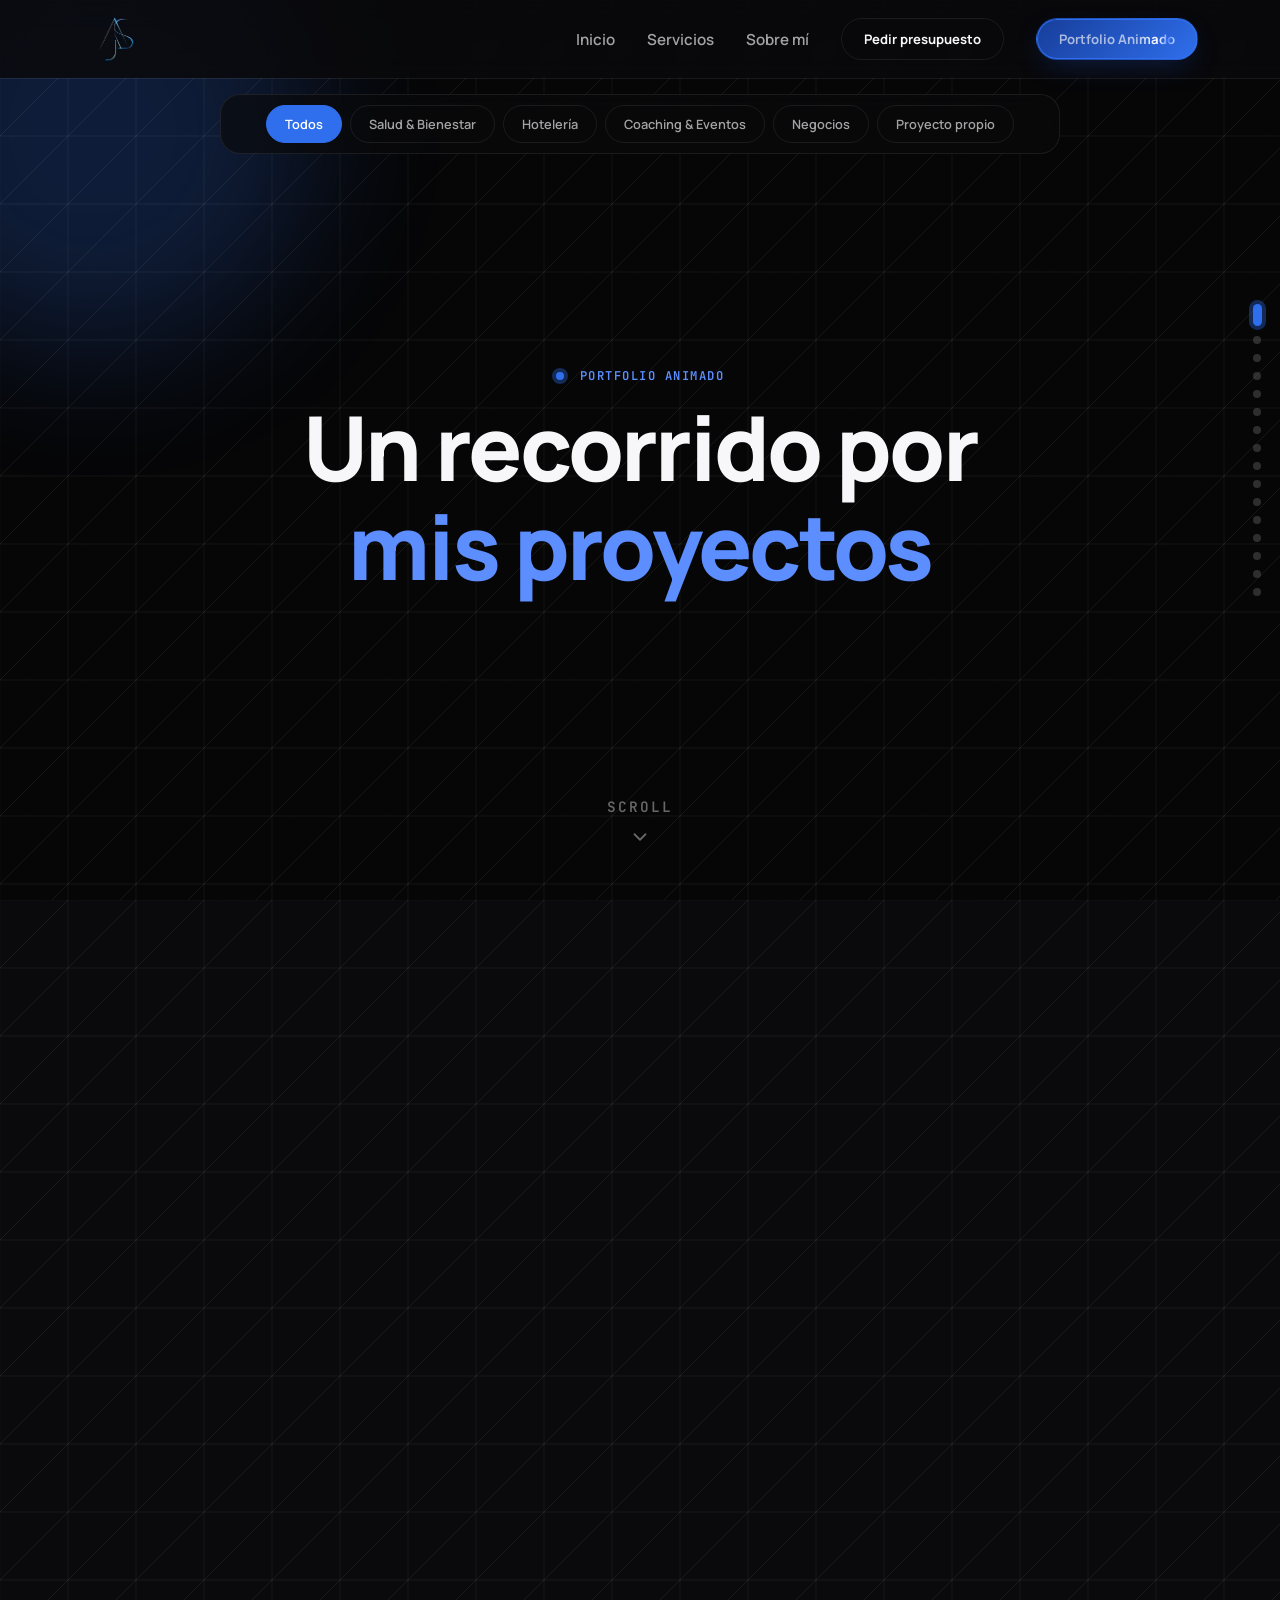
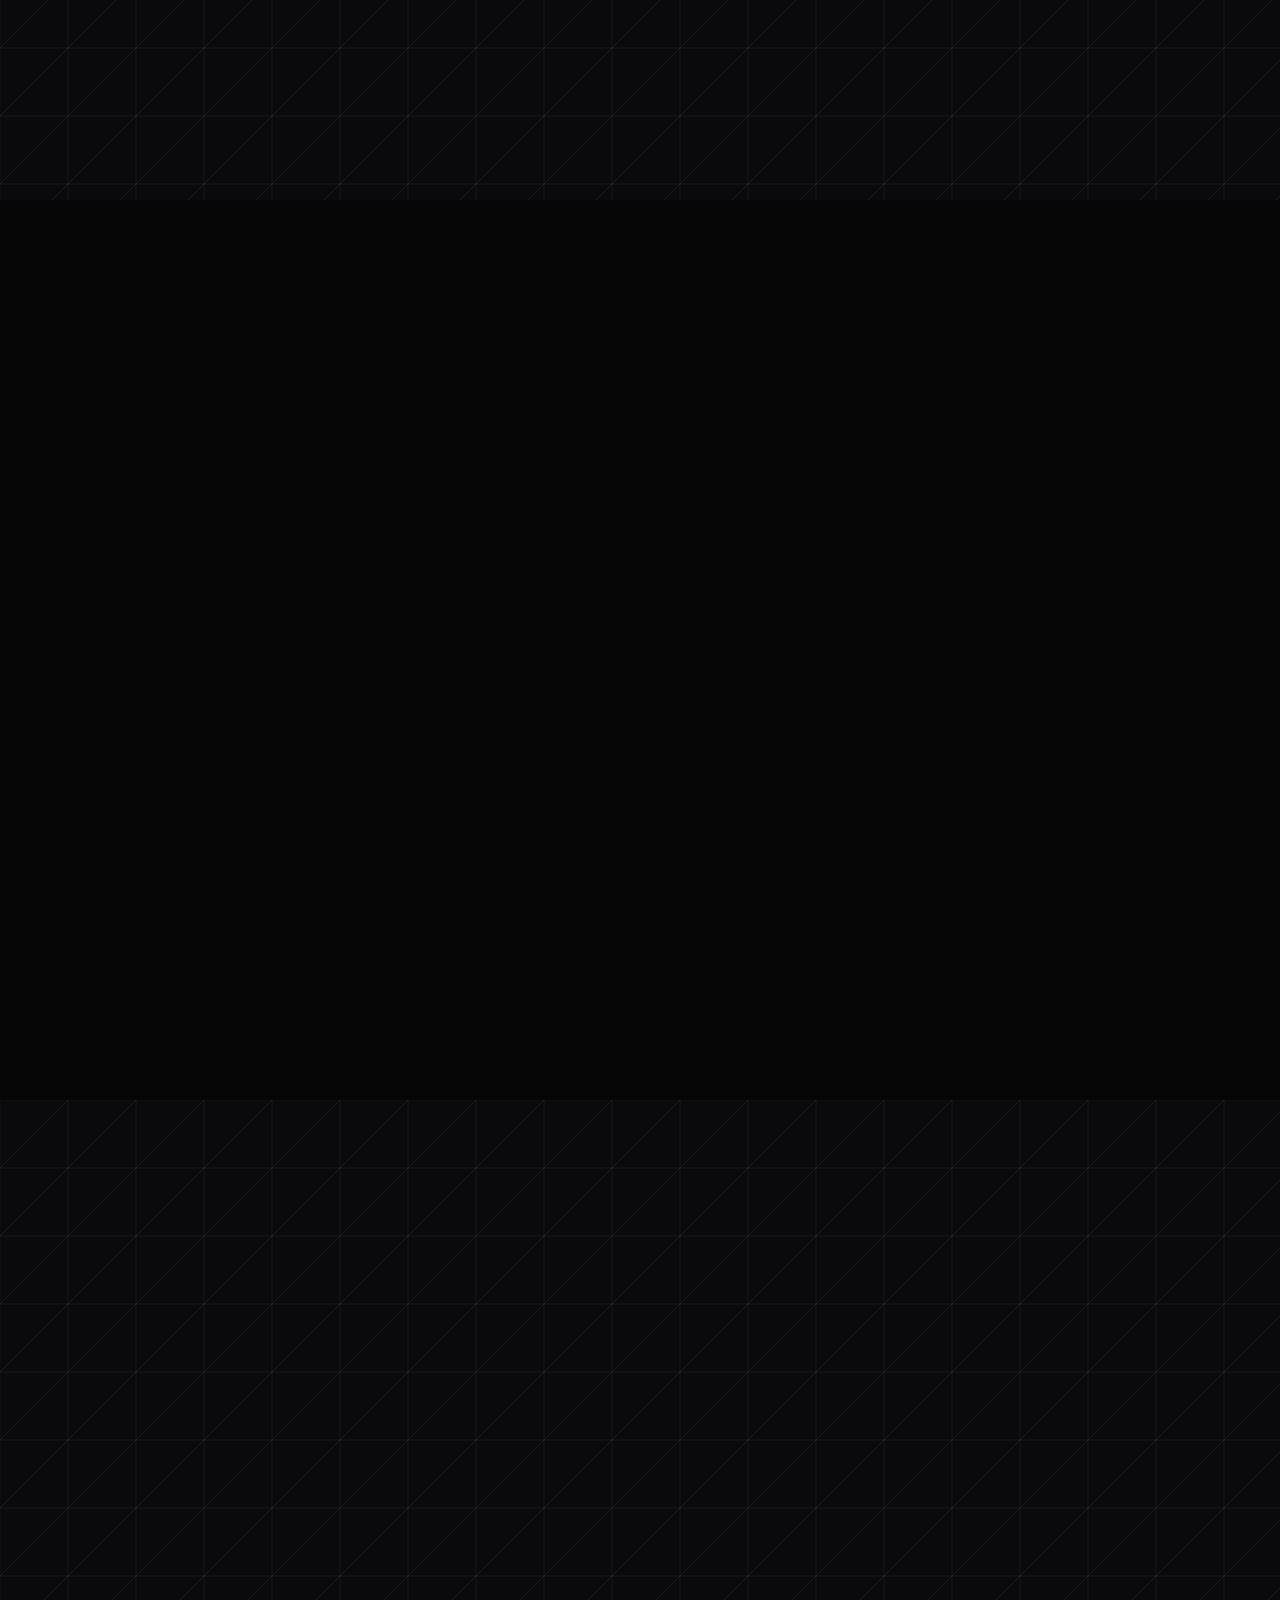
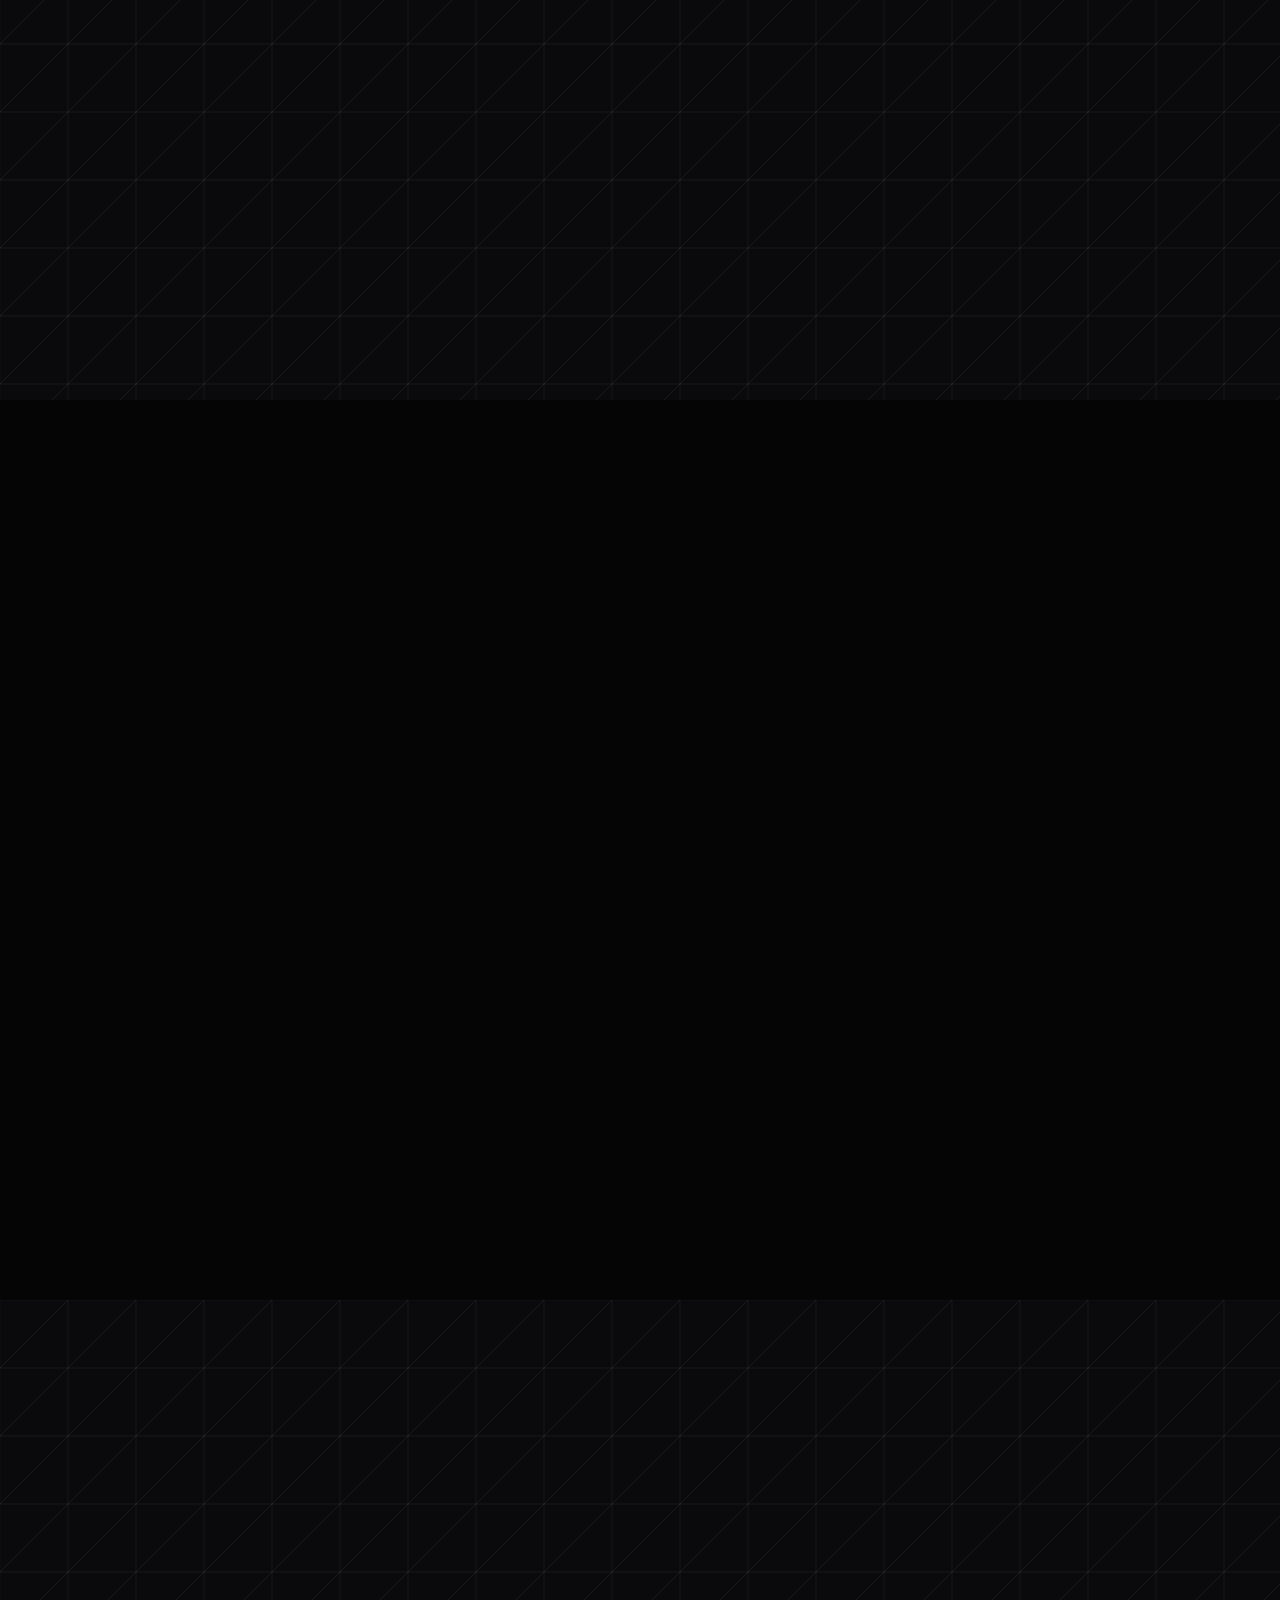
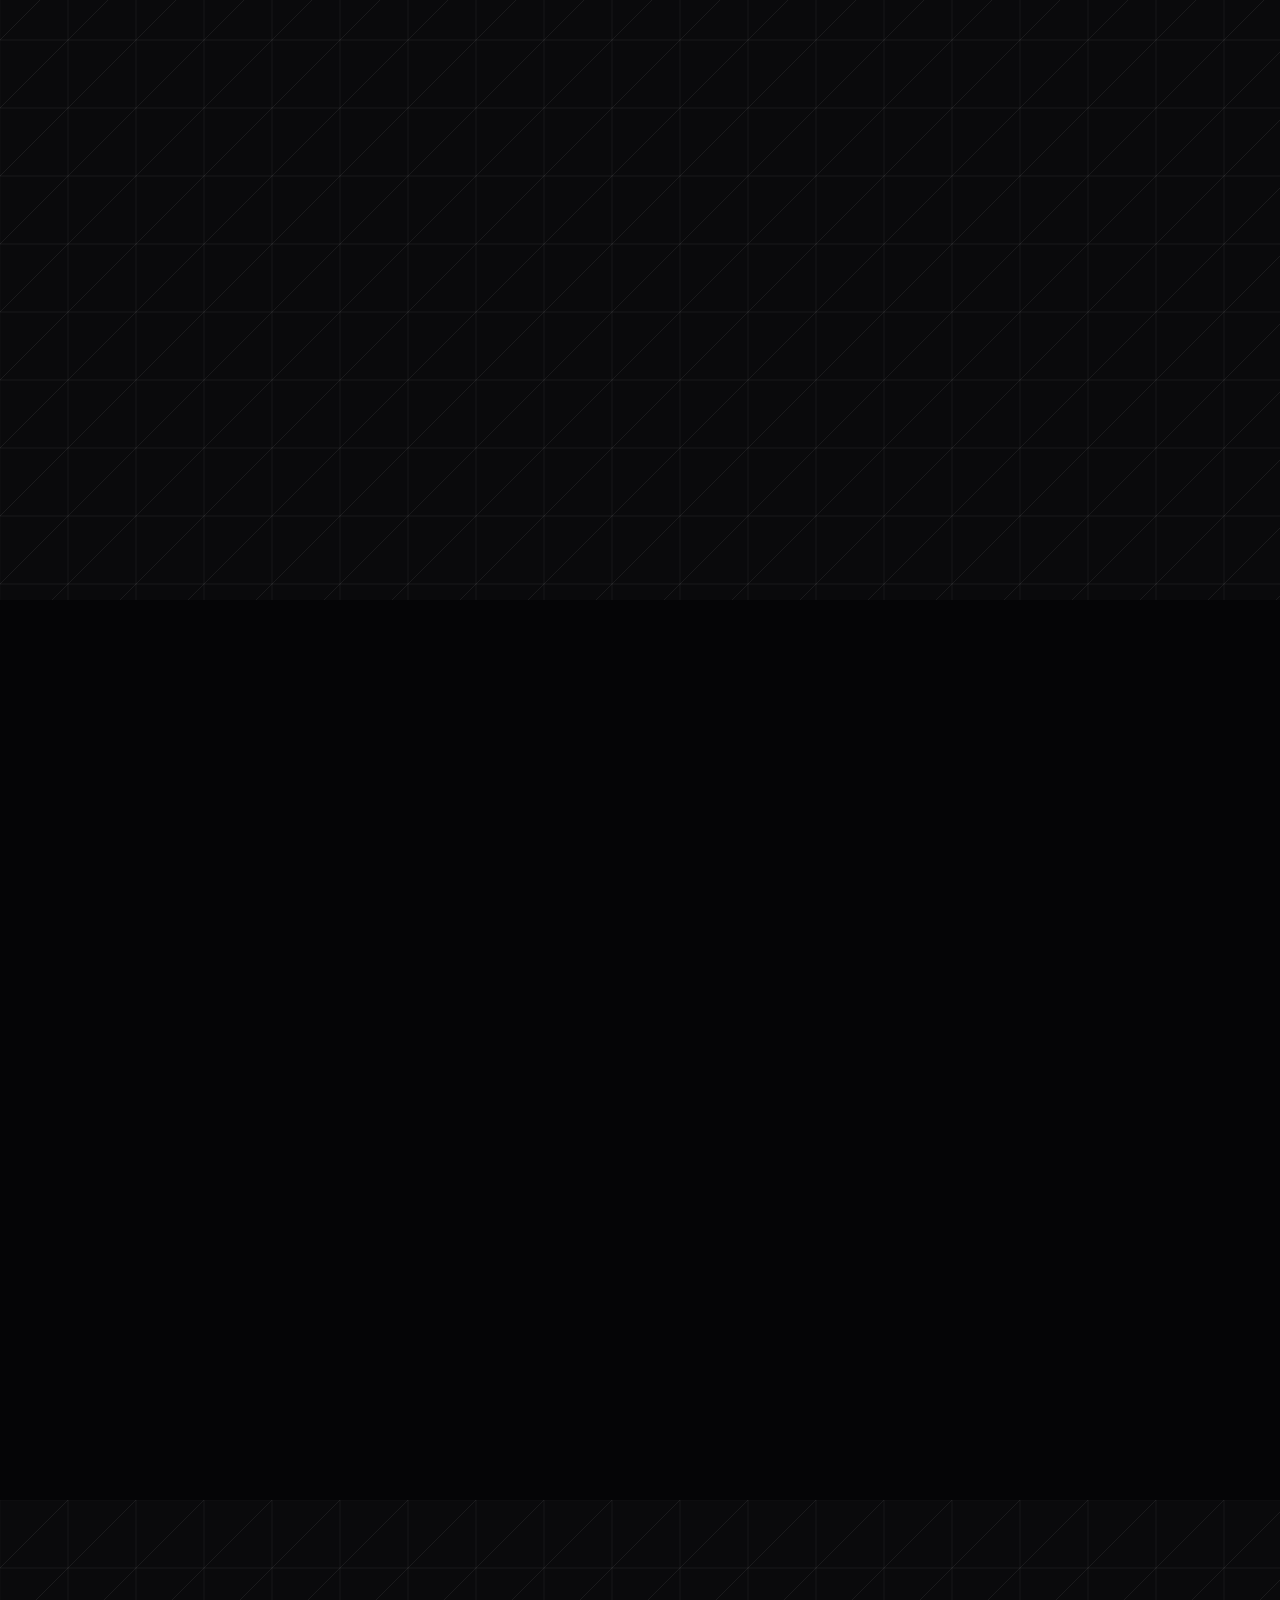
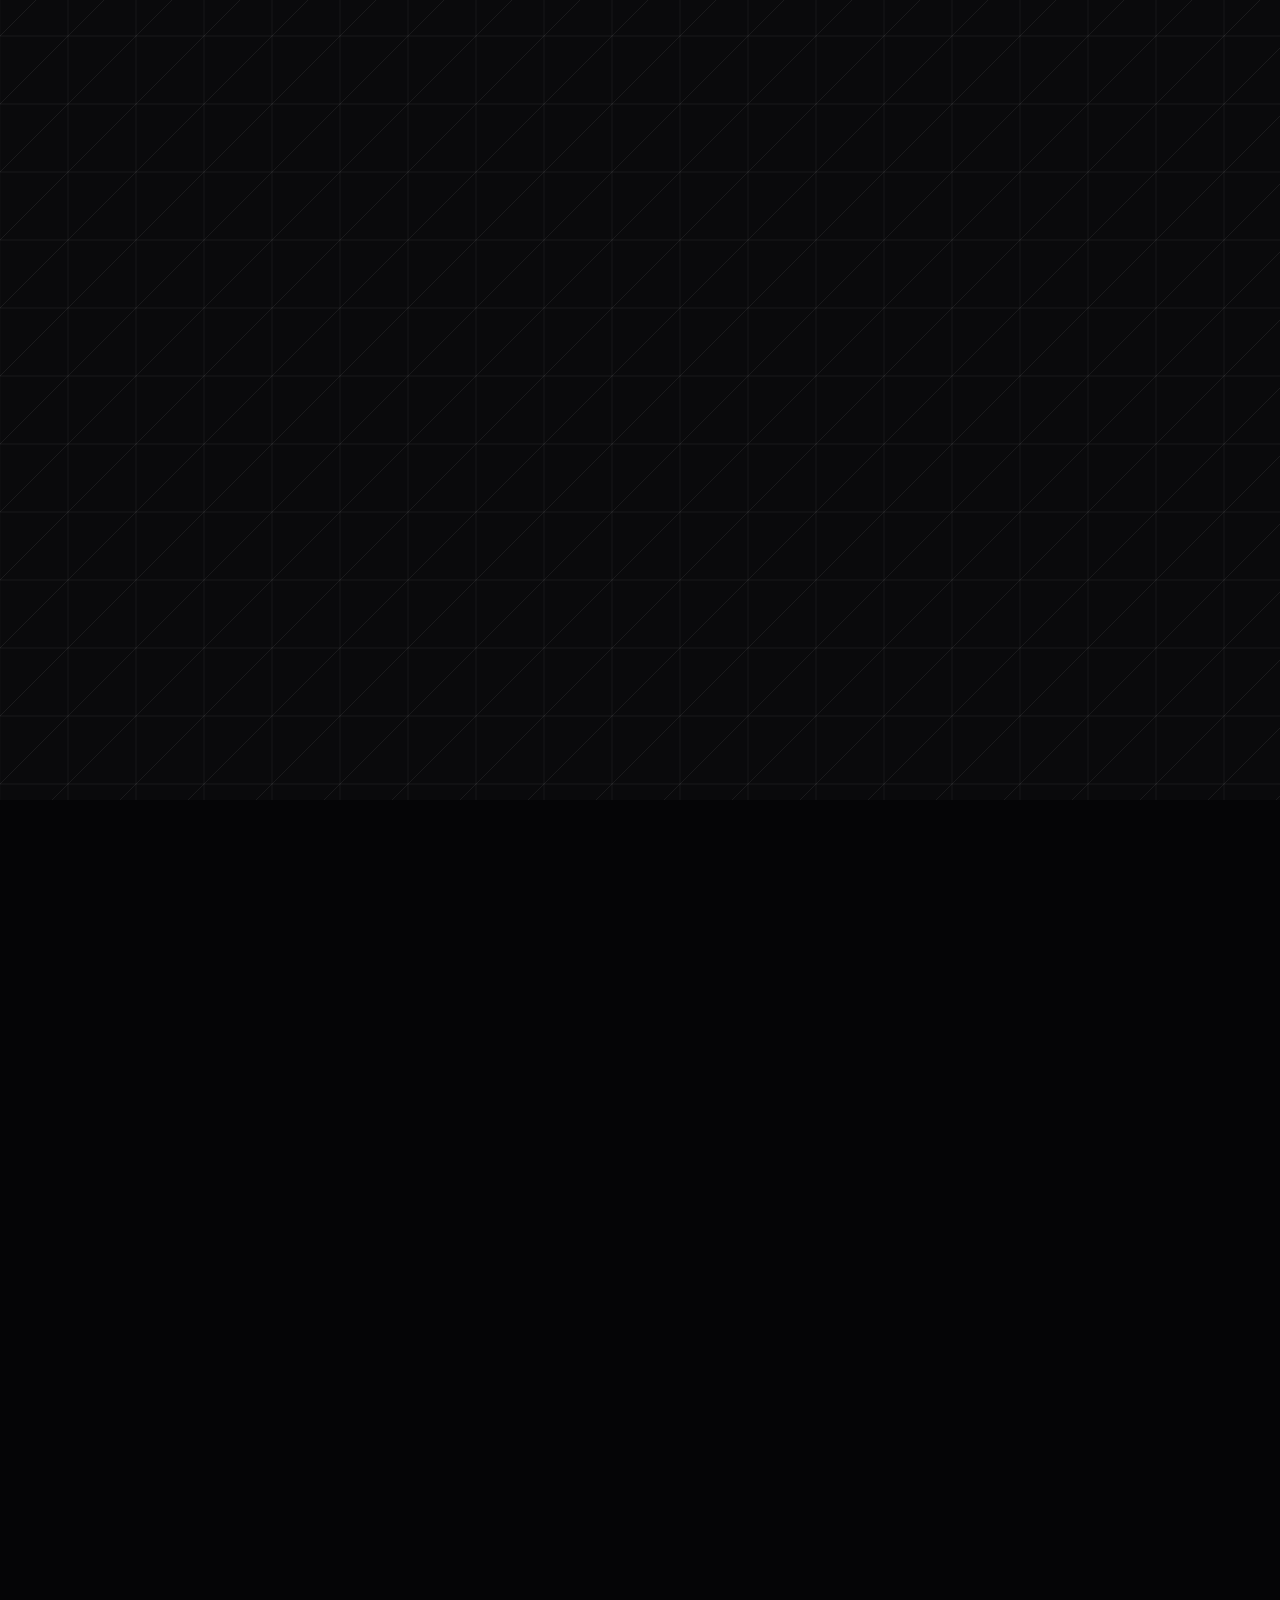
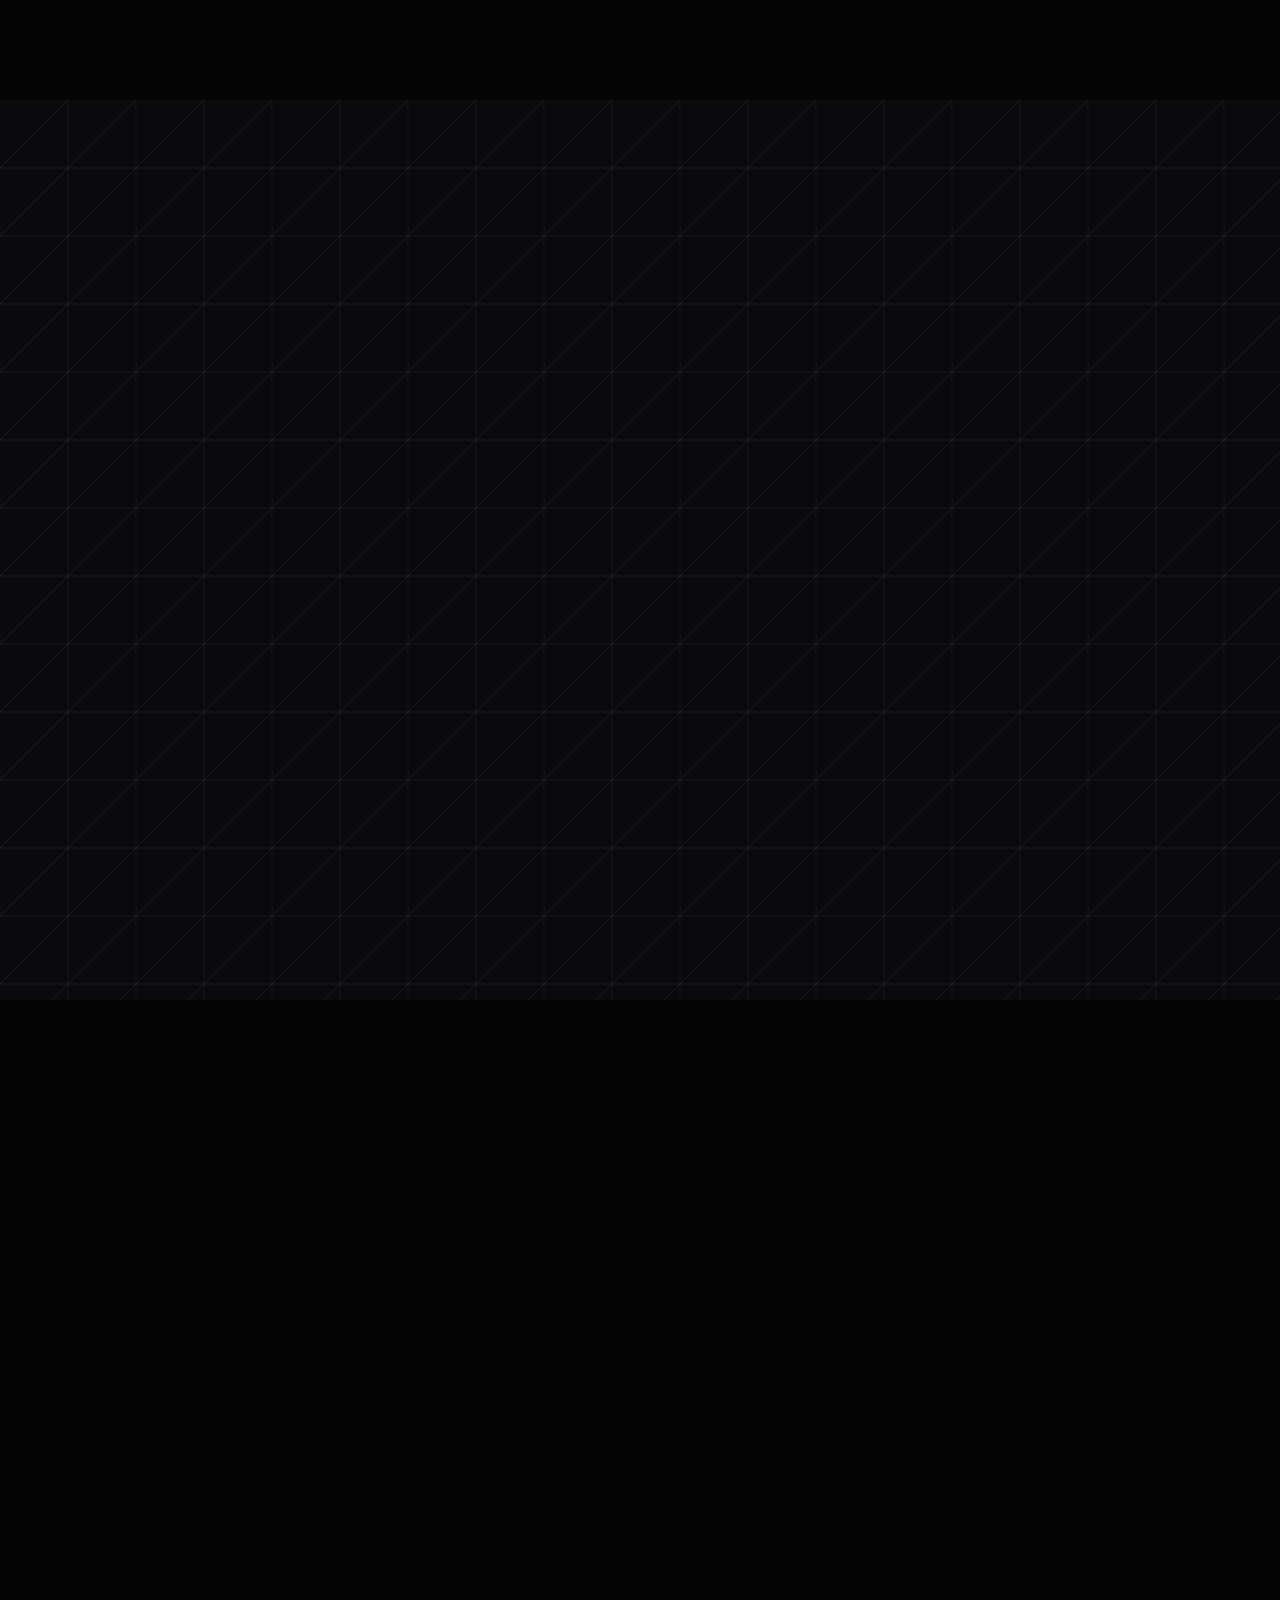
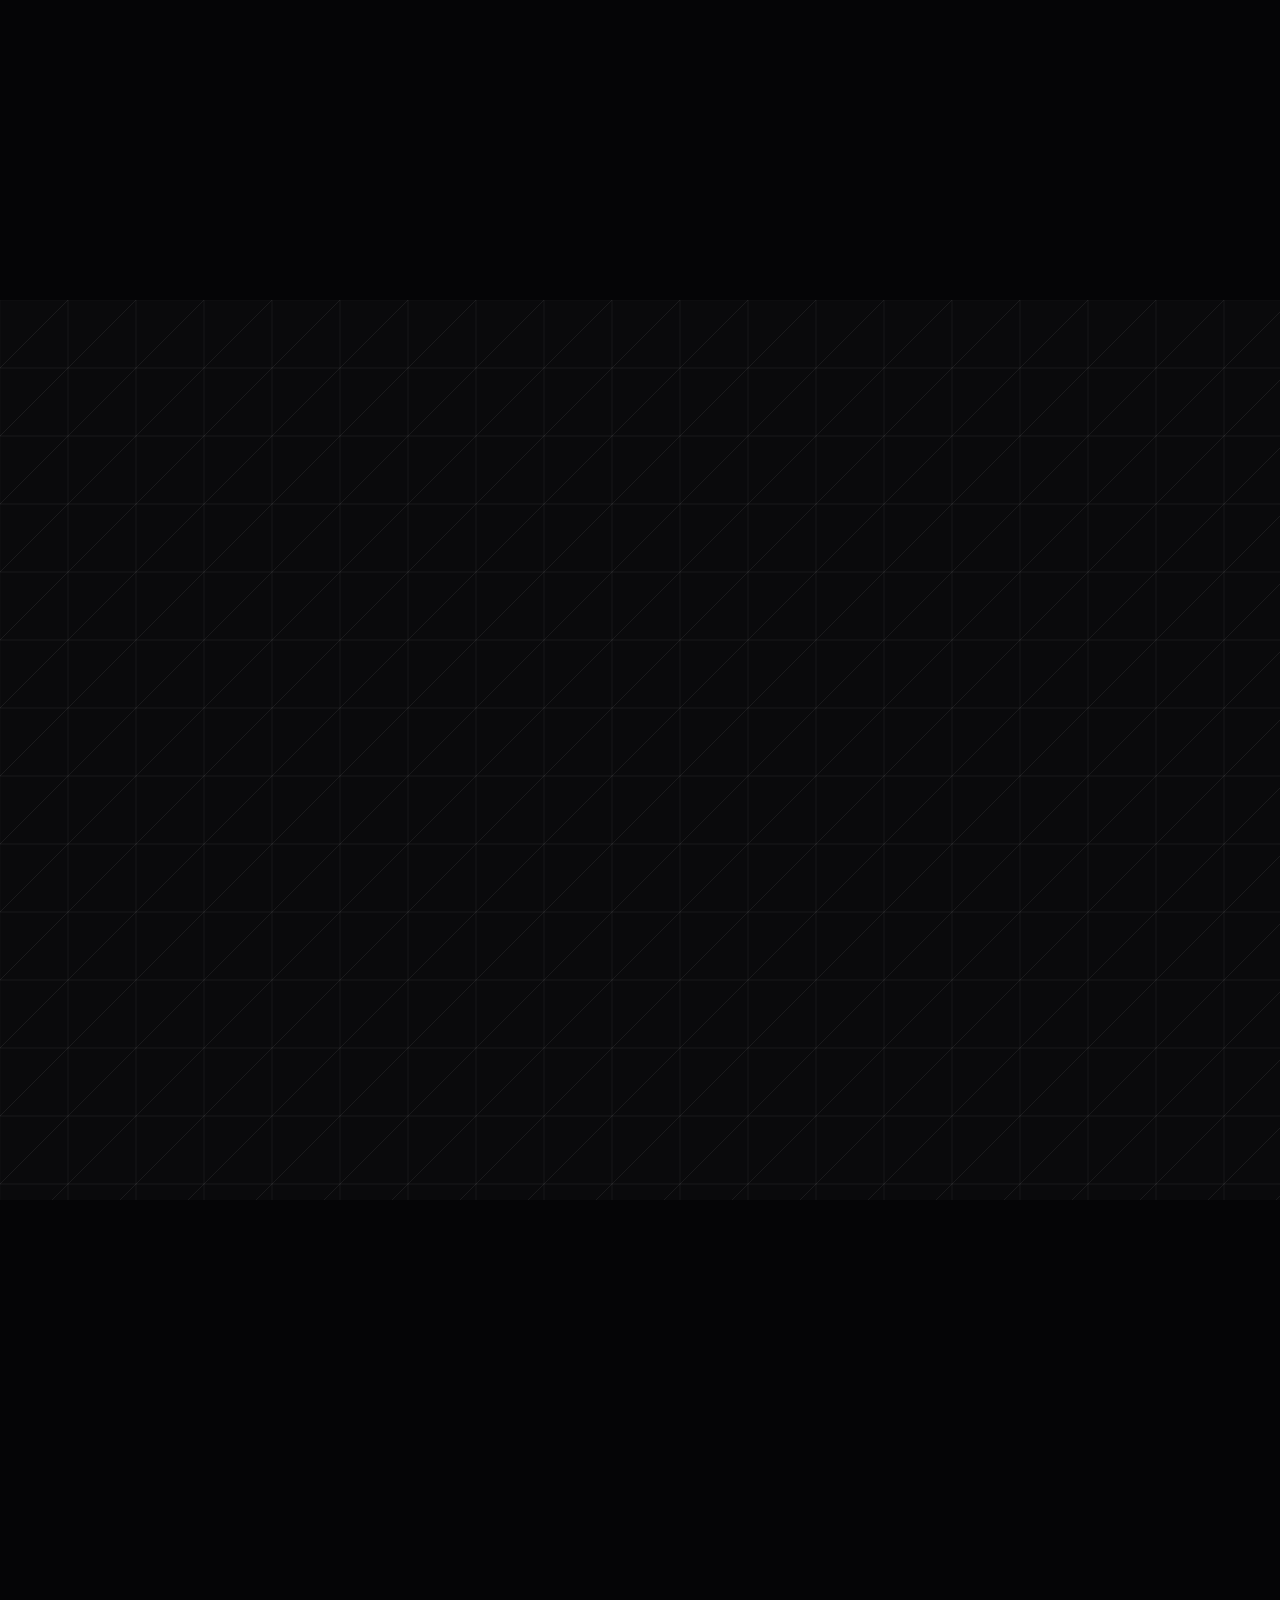
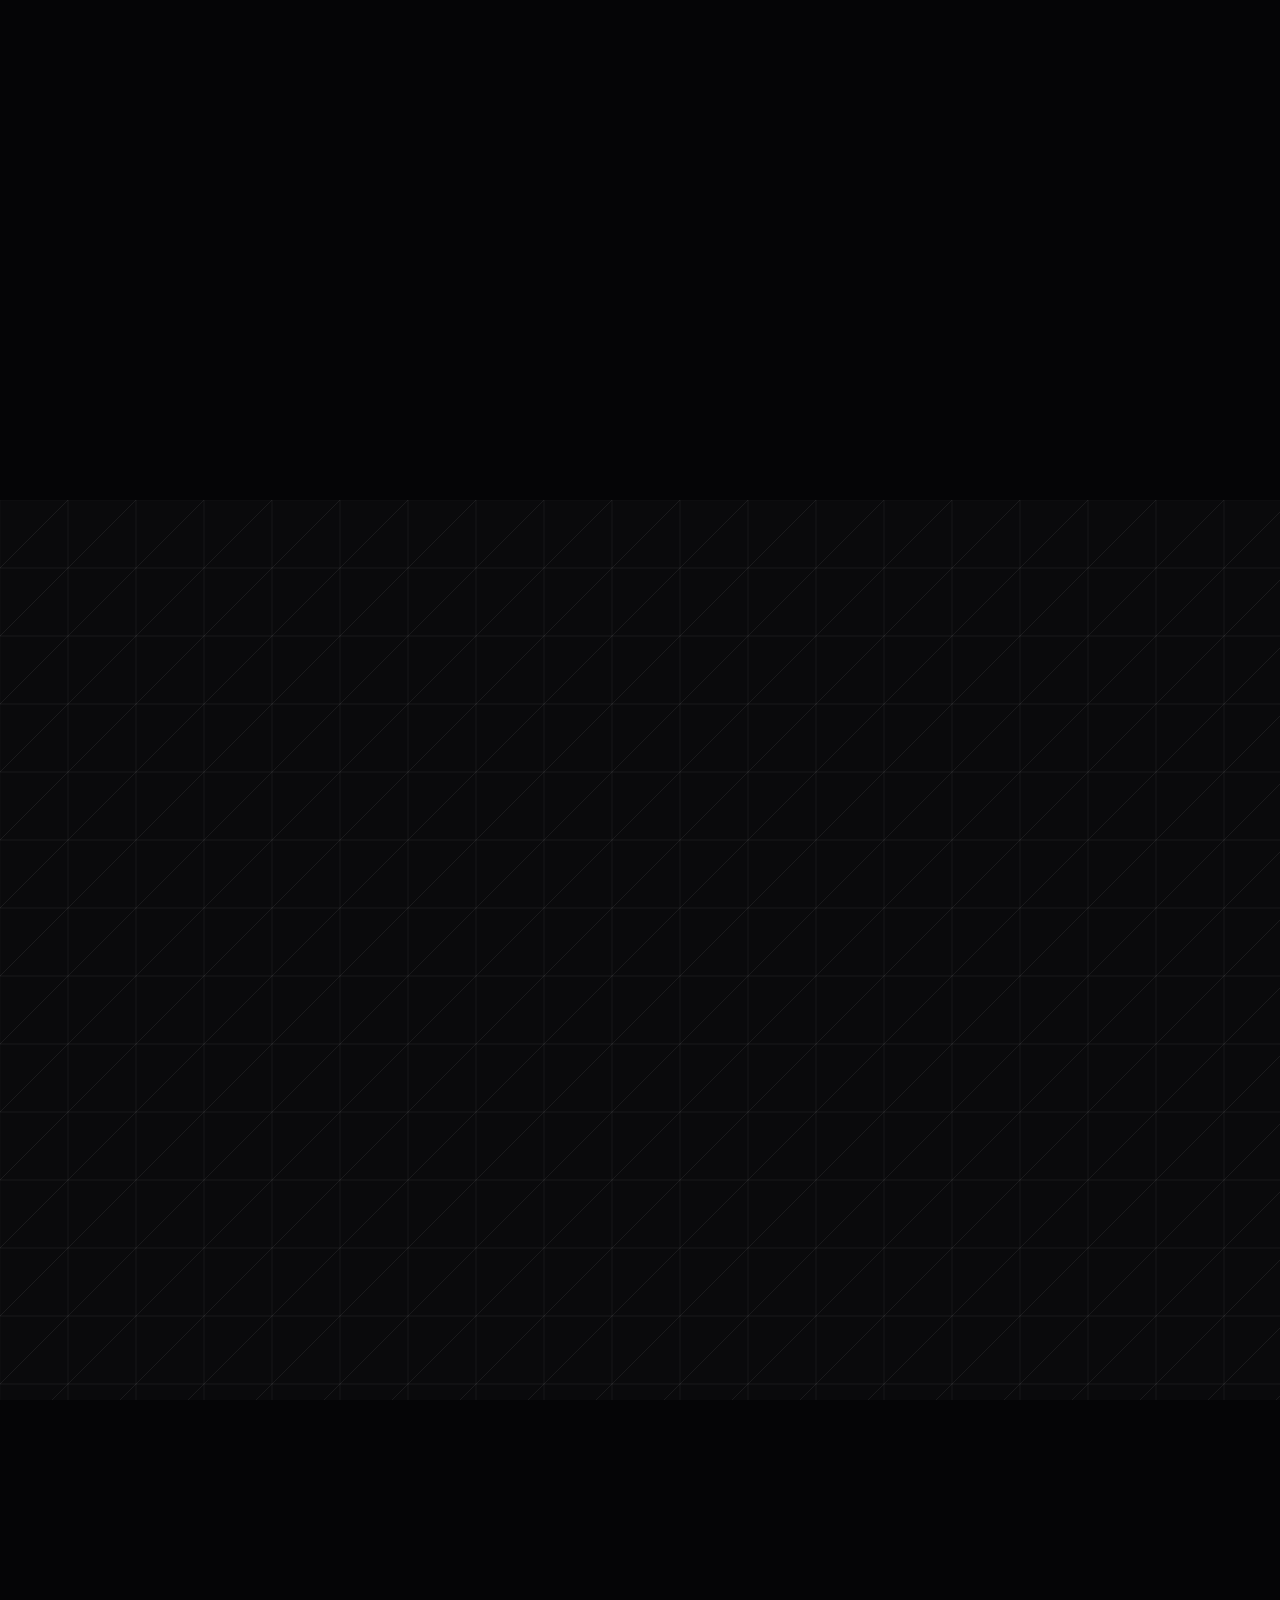
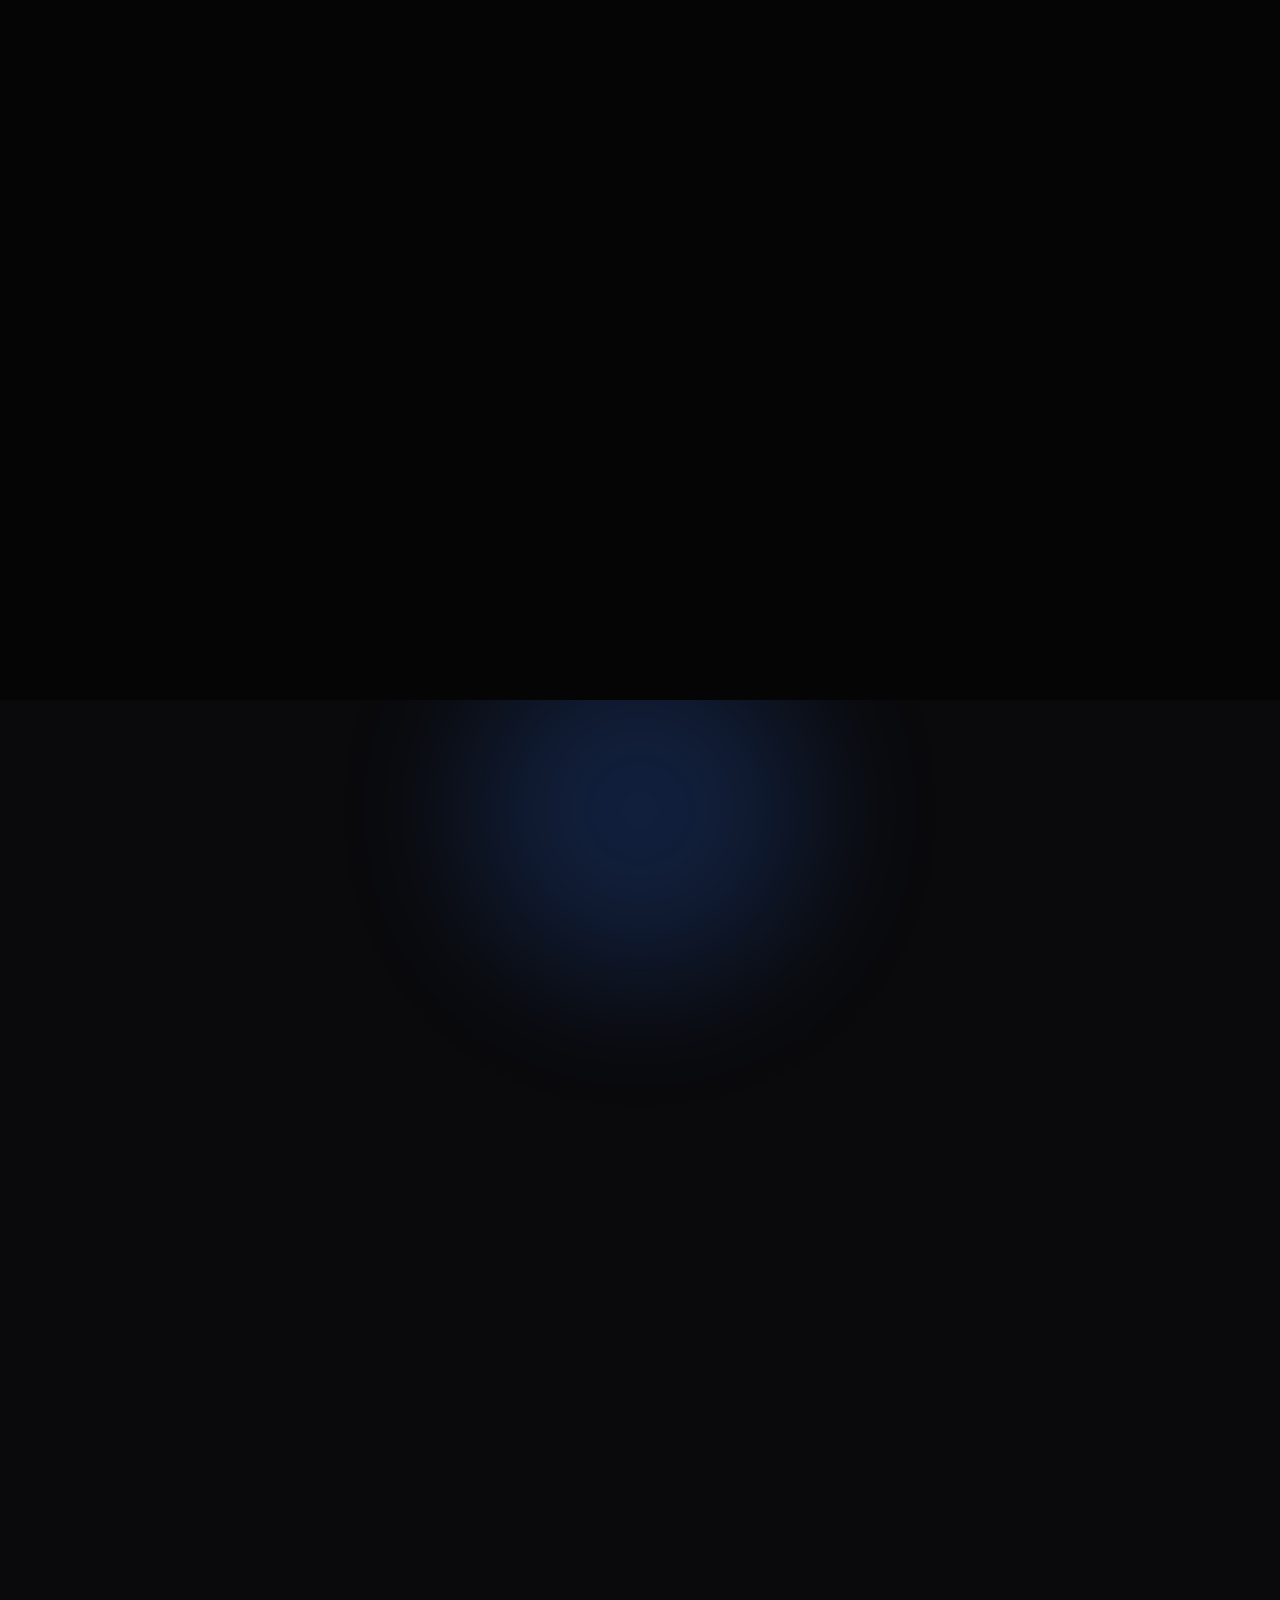
==== commit b8289e83: "Reordena foto/texto en Sobre mi, cambia logo de alcance y oscurece boton de navbar - En Sobre mi el " ====
--- a/portfolio-animado.html
+++ b/portfolio-animado.html
@@ -38,7 +38,7 @@
 <link rel="preconnect" href="https://fonts.googleapis.com">
 <link href="https://fonts.googleapis.com/css2?family=Manrope:wght@400;500;600;700;800&family=JetBrains+Mono:wght@400;500;600;700&display=swap" rel="stylesheet">
 
-<link rel="stylesheet" href="assets/css/styles.css?v=26">
+<link rel="stylesheet" href="assets/css/styles.css?v=27">
 <link rel="stylesheet" href="assets/css/portfolio-animado.css?v=23">
 </head>
 <body>
--- a/assets/css/styles.css
+++ b/assets/css/styles.css
@@ -395,6 +395,11 @@
 .nav-links a.active{color:var(--accent-hot);}
 .nav-links .btn{margin-top:20px;}
 .nav-links .btn + .nav-link-shine{margin-top:20px;}
+.nav-links .btn-primary{
+    background:linear-gradient(135deg,#173d99 0%,var(--accent) 100%);
+    box-shadow:0 10px 28px -8px rgba(23,61,153,.45);
+}
+.nav-links .btn-primary:hover{box-shadow:0 16px 34px -6px rgba(23,61,153,.6);}
 
 /* Link "Portfolio Animado": brillo sutil tipo "shine" en el texto, más
    un subrayado animado debajo (mismo recurso que
